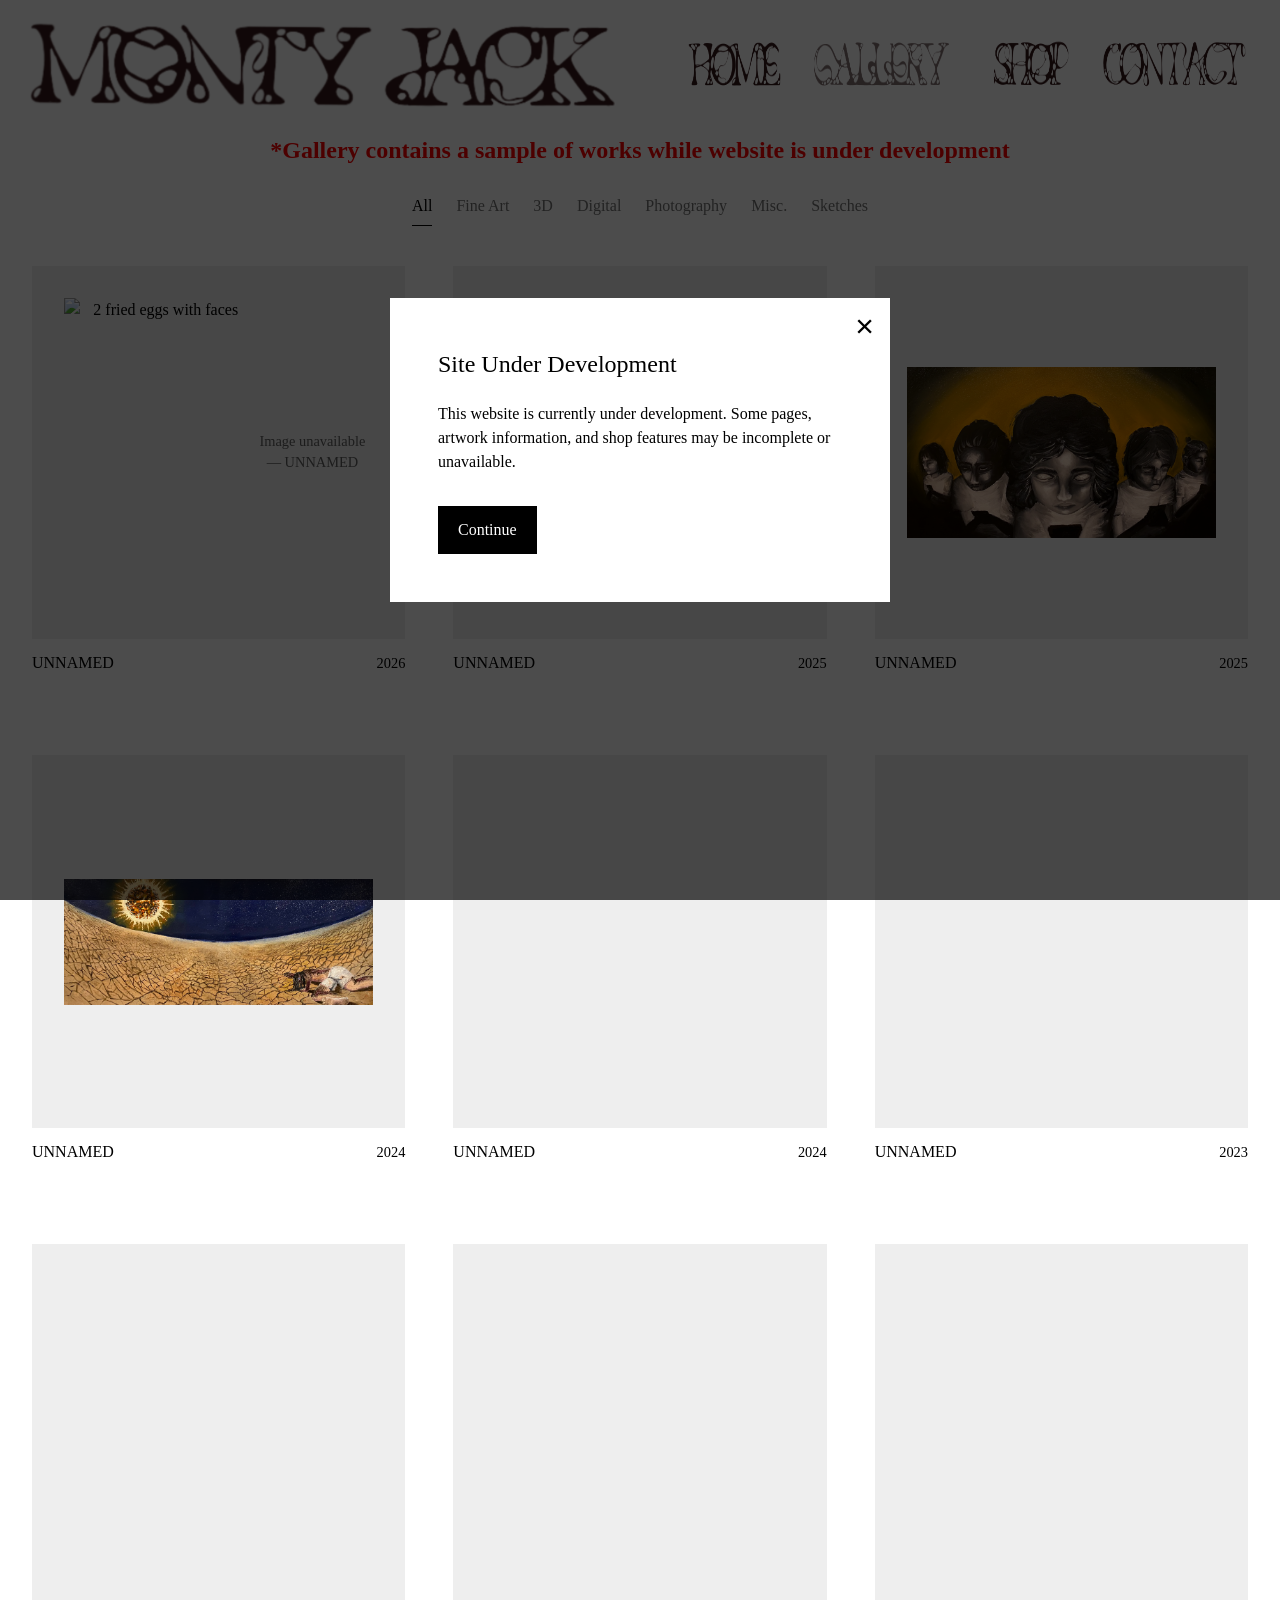
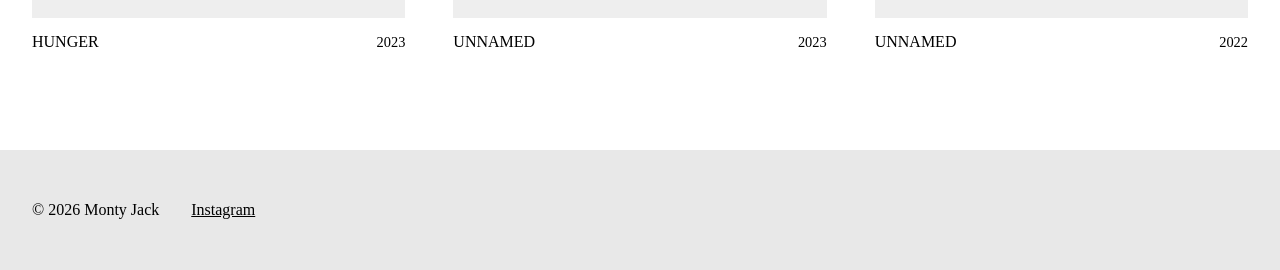
==== gallery/index.html @ b8661c44 "..." ====
<!DOCTYPE html>
<html lang="en">
<head>
    <meta charset="UTF-8">

    <meta name="viewport" content="width=device-width, initial-scale=1.0">

    <title>Gallery | Monty Jack</title>

    <link rel="stylesheet" href="../css/site.css">
    <link rel="stylesheet" href="../css/gallery.css">
    <link rel="stylesheet" href="../css/lightbox.css">
</head>

<body>
    <header class="site-header">
        <a class="site-logo" href="../" aria-label="Monty Jack">
            <img src="../assets/site/montyjack.png" alt="Monty Jack">
        </a>

        <nav class="site-nav" aria-label="Main navigation">
            <a href="../" aria-label="Home">
                <img src="../assets/site/home.png" alt="Home">
            </a>

            <a href="/gallery" aria-label="Gallery" aria-current="page">
                <img src="../assets/site/gallery.png" alt="Gallery">
            </a>

            <a href="../shop/" aria-label="Shop">
                <img src="../assets/site/shop.png" alt="Shop">
            </a>

            <a href="../#contact/" aria-label="Contact">
                <img src="../assets/site/contact.png" alt="Contact">
            </a>
        </nav>
    </header>

    <main>

        <section class="gallery-page">

            <div class="gallery-notice">
                <h1>*Gallery contains a sample of works while website is under development</h1>
            </div>
            <!-- Header for selecting filtered views -->
            <div class="gallery-header">
                <div class="gallery-filters" aria-label="Filter artwork">
                    <button class="filter-button active" data-filter="all" aria-pressed="true">
                        All
                    </button>
                    <button class="filter-button" data-filter="fine" aria-pressed="false">
                        Fine Art
                    </button>
                    <button class="filter-button" data-filter="3d" aria-pressed="false">
                        3D
                    </button>
                    <button class="filter-button" data-filter="digital" aria-pressed="false">
                        Digital
                    </button>
                    <button class="filter-button" data-filter="photo" aria-pressed="false">
                        Photography
                    </button>
                    <button class="filter-button" data-filter="misc" aria-pressed="false">
                        Misc.
                    </button>
                    <button class="filter-button" data-filter="sketch" aria-pressed="false">
                        Sketches
                    </button>
                </div>
            </div>

            <!-- Grid where gallery.js inserts pieces -->
            <div class="gallery-grid" id="gallery-grid"></div>

        </section>

    </main>

    <!-- Lightbox -->
    <div
        class="lightbox"
        id="lightbox"
        role="dialog"
        aria-modal="true"
        aria-label="Artpiece viewer"
        hidden=""
    >
        <!-- Close -->
        <button
            class="lightbox-close"
            id="lightbox-close"
            aria-label="Close artpiece viewer"
        >&times;</button>

        <!-- Previous piece -->
        <button
            class="piece-nav piece-nav-previous"
            id="piece-previous"
            aria-label="Previous artpiece"
        >&#10094;</button>

        <!-- Next piece -->
        <button
            class="piece-nav piece-nav-next"
            id="piece-next"
            aria-label="Next artpiece"
        >&#10095;</button>


        <div class="lightbox-content" id="lightbox-content">
            <div class="lightbox-viewer">
                <div class="lightbox-artwork">
                    <!-- Previous image of piece -->
                    <button
                        class="image-nav image-nav-previous"
                        id="image-previous"
                        aria-label="Previous image"
                    >&#10094;</button>

                    <!-- Image of piece -->
                    <img id="lightbox-image" src="" alt="">

                    <!-- Next image of piece -->
                    <button
                        class="image-nav image-nav-next"
                        id="image-next"
                        aria-label="Next image"
                    >&#10095;</button>
                </div>
                
                <div class="lightbox-controls">

                    <button
                        class="copy-link-button"
                    id="copy-link-button"
                    type="button"
                    >Copy Link</button>

                    <span class="image-index" id="image-index"></span>

                    <button
                        class="details-toggle"
                        id="details-toggle"
                        aria-expanded="false"
                        aria-controls="details-panel"
                    >Details</button>

                </div>
            </div>
        </div>

        <!-- Additional details panel -->
        <aside
            class="details-panel"
            id="details-panel"
            aria-hidden="true"
        >
            <button
                class="details-close"
                id="details-close"
                aria-label="Close artwork details"
            >&rarr;</button>

            <div class="details-content">
                <h2 id="details-title"></h2>
                <p class="details-date" id="details-date"></p>
    
                <div
                    class="details-meta-row"
                    id="details-materials-row"
                    hidden
                >
                    <span class="details-label">Materials</span>
                    <span id="details-materials"></span>
                </div>

                <div
                    class="details-meta-row"
                    id="details-dimensions-row"
                    hidden
                >
                    <span class="details-label">Dimensions</span>
                    <span id="details-dimensions"></span>
                </div>

                <div
                    class="details-description"
                    id="details-description-section"
                    hidden
                >
                    <p id="details-description"></p>
                </div>


                <div
                    class="details-venue"
                    id="details-venue-section"
                    hidden
                >
                    <span class="details-label">
                        Currently at
                    </span>

                    <div id="details-venue"></div>
                </div>

                <div
                    class="details-shop"
                    id="details-shop-section"
                    hidden
                >
                    <span class="details-label">
                        View in Shop
                    </span>

                    <div id="details-shop"></div>
                </div>
            </div>
        </aside>

    </div>

    <!-- TEMP DEV POPUP -->
<div
    class="development-popup"
    id="development-popup"
    role="dialog"
    aria-modal="true"
    aria-labelledby="development-popup-title"
>
    <div class="development-popup-content">

        <button
            class="development-popup-close"
            id="development-popup-close"
            type="button"
            aria-label="Close development notice"
        >
            &times;
        </button>

        <h2 id="development-popup-title">
            Site Under Development
        </h2>

        <p>
            This website is currently under development.
            Some pages, artwork information, and shop features
            may be incomplete or unavailable.
        </p>

        <button
            class="development-popup-continue"
            id="development-popup-continue"
            type="button"
        >
            Continue
        </button>

    </div>
</div>

    <!-- Footer -->
    <footer class="site-footer">
        <p>&copy; 2026 Monty Jack</p>

        <nav aria-label="Social media platforms">
            <a href="https://instagram.com">Instagram</a>
        </nav>
    </footer>

    <script src="../js/site.js"></script>
    <script src="../js/pieces.js" defer></script>
    <script src="../js/lightbox.js" defer></script>
    <script src="../js/gallery.js" defer></script>
</body>
---- css/site.css ----
/* ---------- Reset / shared defaults ---------- */

*,
*::before,
*::after {
    box-sizing: border-box;
}

html,
body {
    margin: 0;
    min-height: 100%;
}

html {
    font-family: Kazuki Reiwa, serif;
}

body {
    min-height: 100vh;
    min-height: 100dvh;

    line-height: 1.5;
}

main {
    min-height: 100vh;
    min-height: 100dvh;
}

img {
    display: block;

    max-width: 100%;
    height: auto;
}

a {
    color: inherit;
}

/* ---------- Font ---------- */

@font-face {
    font-family: "Kazuki Reiwa";
    src: url("../assets/fonts/KazukiReiwa - Regular.ttf") format("truetype");

    font-weight: 400;
    font-style: normal;
    font-display: swap;
}

@font-face {
    font-family: "Kazuki Reiwa";
    src: url("../assets/fonts/KazukiReiwa - Regular.ttf") format("truetype");

    font-weight: 700;
    font-style: normal;
    font-display: swap;
}

/* ---------- Shared keyboard focus ---------- */

a:focus-visible,
button:focus-visible {
    outline: 2px solid currentColor;
    outline-offset: 4px;
}


/* ---------- Header ---------- */

.site-header {
    position: fixed;
    top: 0;
    left: 0;
    z-index: 1000;

    width: 100%;

    display: flex;
    align-items: center;
    justify-content: space-between;
    gap: 2rem;

    padding: 1rem 1rem;

    background-color: transparent;

    transition:
        background-color 0.2s ease,
        box-shadow 0.2s ease;
}


/* Applied once the page has been scrolled */

.site-header.scrolled {
    background-color: white;

    box-shadow: 0 1px 8px rgb(0 0 0 / 0.08);
}


/* ---------- Site logo ---------- */

.site-logo {
    display: block;

    flex-shrink: 0;

    text-decoration: none;
}

.site-logo img {
    display: block;

    width: auto;
    height: 6rem;
}


/* ---------- Navigation ---------- */

.site-nav {
    display: flex;
    align-items: center;
    padding-right: 1rem;
}

.site-nav a {
    display: flex;
    align-items: center;
    justify-content: center;

    text-decoration: none;
}

.site-nav img {
    display: block;

    width: auto;
    height: 4rem;

    transition:
        opacity 0.15s ease,
        transform 0.15s ease;
}


/* Small hover response */

.site-nav a:hover img {
    opacity: 0.7;

    transform: translateY(-1px);
}


/* Current page */

.site-nav a[aria-current="page"] img {
    opacity: 0.6;
}


/* ---------- Footer ---------- */

.site-footer {
    display: flex;
    align-items: center;
    gap: 2rem;

    padding: 2rem;

    background-color: #e8e8e8;
}

.site-footer nav {
    display: flex;
    flex-wrap: wrap;
    gap: 1rem;
}


/* ---------- Mobile ---------- */

@media (max-width: 700px) {

    .site-header {
        gap: 1rem;

        padding: 1rem;
    }

    .site-logo img {
        height: 2rem;
    }

    .site-nav {
        gap: 0.75rem;
    }

    .site-nav img {
        height: 1.5rem;
    }

    .site-footer {
        flex-direction: column;
        align-items: flex-start;
    }
}


/* ---------- Reduced motion support ---------- */

@media (prefers-reduced-motion: reduce) {

    .site-header {
        transition: none;
    }
}









/* ---------- Development popup ---------- */

.development-popup {
    position: fixed;
    inset: 0;
    z-index: 10000;

    display: flex;
    align-items: center;
    justify-content: center;

    padding: 2rem;

    background: rgb(0 0 0 / 0.7);
}

.development-popup[hidden] {
    display: none;
}

.development-popup-content {
    position: relative;

    width: min(100%, 500px);

    padding: 3rem;

    background: white;
    color: black;
}

.development-popup-content h2 {
    margin-top: 0;

    font-size: 1.5rem;
    font-weight: normal;
}

.development-popup-content p {
    margin-bottom: 2rem;
}

.development-popup-close {
    position: absolute;
    top: 0.75rem;
    right: 1rem;

    padding: 0;

    border: 0;

    background: none;
    color: inherit;

    font-size: 2rem;
    line-height: 1;

    cursor: pointer;
}

.development-popup-continue {
    padding: 0.75rem 1.25rem;

    border: 0;

    background: black;
    color: white;

    font: inherit;

    cursor: pointer;
}

.development-popup-continue:hover {
    opacity: 0.8;
}


/* ---------- Mobile ---------- */

@media (max-width: 700px) {

    .development-popup {
        padding: 1rem;
    }

    .development-popup-content {
        padding: 2.5rem 1.5rem 2rem;
    }
}
---- css/gallery.css ----
/* ---------- Gallery page ---------- */

.gallery-page {
    width: min(100% - 4rem, 1600px);
    margin-inline: auto;

    /* Space for the fixed site header */
    padding-top: 7rem;
    padding-bottom: 6rem;
}

/* ---------- Development header ---------- */
.gallery-notice {
    display: flex;
    justify-content: center;
    flex-wrap: wrap;
    gap: 1.5rem;
    color: red;
}

/* ---------- Gallery header ---------- */

.gallery-header {
    margin-bottom: 2.5rem;
}


/* ---------- Filters ---------- */

.gallery-filters {
    display: flex;
    justify-content: center;
    flex-wrap: wrap;
    gap: 1.5rem;
}

.filter-button {
    padding: 0.4rem 0;

    border: 0;
    border-bottom: 1px solid transparent;

    background: none;
    color: inherit;

    font: inherit;

    opacity: 0.55;

    cursor: pointer;

    transition:
        opacity 0.15s ease,
        border-color 0.15s ease;
}

.filter-button:hover,
.filter-button.active {
    opacity: 1;
}

.filter-button.active {
    border-bottom-color: currentColor;
}


/* ---------- Gallery grid ---------- */

.gallery-grid {
    display: grid;
    grid-template-columns: repeat(3, minmax(0, 1fr));

    column-gap: 3rem;
    row-gap: 5rem;
}


/* ---------- Individual gallery piece ---------- */

.gallery-piece {
    min-width: 0;

    opacity: 0;
    transform: translateY(10px);

    animation: galleryFadeIn 0.5s ease forwards;
}

.gallery-piece-button {
    display: block;

    width: 100%;

    margin: 0;
    padding: 0;

    border: 0;

    background: none;
    color: inherit;

    font: inherit;
    text-align: left;

    cursor: pointer;
}

/*
    Every artwork gets an equal square display area.
    The artwork itself is never cropped.
*/
.gallery-piece-image {
    aspect-ratio: 1 / 1;

    display: flex;
    align-items: center;
    justify-content: center;

    padding: 2rem;

    background-color: #eeeeee;

    overflow: hidden;
}

.gallery-piece-image img {
    width: 100%;
    height: 100%;

    object-fit: contain;

    transition: transform 0.2s ease;
}

/* Small visual response without changing layout */
.gallery-piece-button:hover .gallery-piece-image img {
    transform: scale(1.015);
}


/* ---------- Piece information ---------- */

.gallery-piece-info {
    display: flex;
    justify-content: space-between;
    align-items: baseline;
    gap: 1rem;

    margin-top: 0.75rem;
}

.gallery-piece-title,
.gallery-piece-date {
    margin: 0;
}

.gallery-piece-title {
    font-size: 1rem;
    font-weight: normal;
}

.gallery-piece-date {
    font-size: 0.9rem;

    white-space: nowrap;
}


/* ---------- Image failure ---------- */

.gallery-piece-image.image-failed {
    text-align: center;
}

.gallery-piece-image-fallback {
    max-width: 12rem;

    font-size: 0.9rem;

    opacity: 0.6;
}


/* ---------- Animations ---------- */

@keyframes galleryFadeIn {
    to {
        opacity: 1;
        transform: translateY(0);
    }
}


/* ---------- Tablet ---------- */

@media (max-width: 1000px) {

    .gallery-page {
        width: min(100% - 3rem, 1600px);
    }

    .gallery-grid {
        grid-template-columns: repeat(2, minmax(0, 1fr));

        column-gap: 2rem;
        row-gap: 4rem;
    }
}


/* ---------- Mobile ---------- */

@media (max-width: 700px) {

    .gallery-page {
        width: min(100% - 2rem, 1600px);

        padding-top: 6rem;
        padding-bottom: 4rem;
    }

    .gallery-header {
        margin-bottom: 2rem;
    }

    .gallery-filters {
        gap: 0.5rem 1rem;
    }

    .gallery-grid {
        grid-template-columns: 1fr;

        row-gap: 3rem;
    }

    .gallery-piece-image {
        padding: 1.25rem;
    }
}


/* ---------- Reduced motion support ---------- */

@media (prefers-reduced-motion: reduce) {

    .filter-button,
    .gallery-piece-image img {
        transition: none;
    }

    .gallery-piece {
        opacity: 1;
        transform: none;

        animation: none;
    }
}

/* ---------- Gallery shop links ---------- */

.details-shop-product {
    display: block;
}

.details-shop-product + .details-shop-product {
    margin-top: 0.5rem;
}
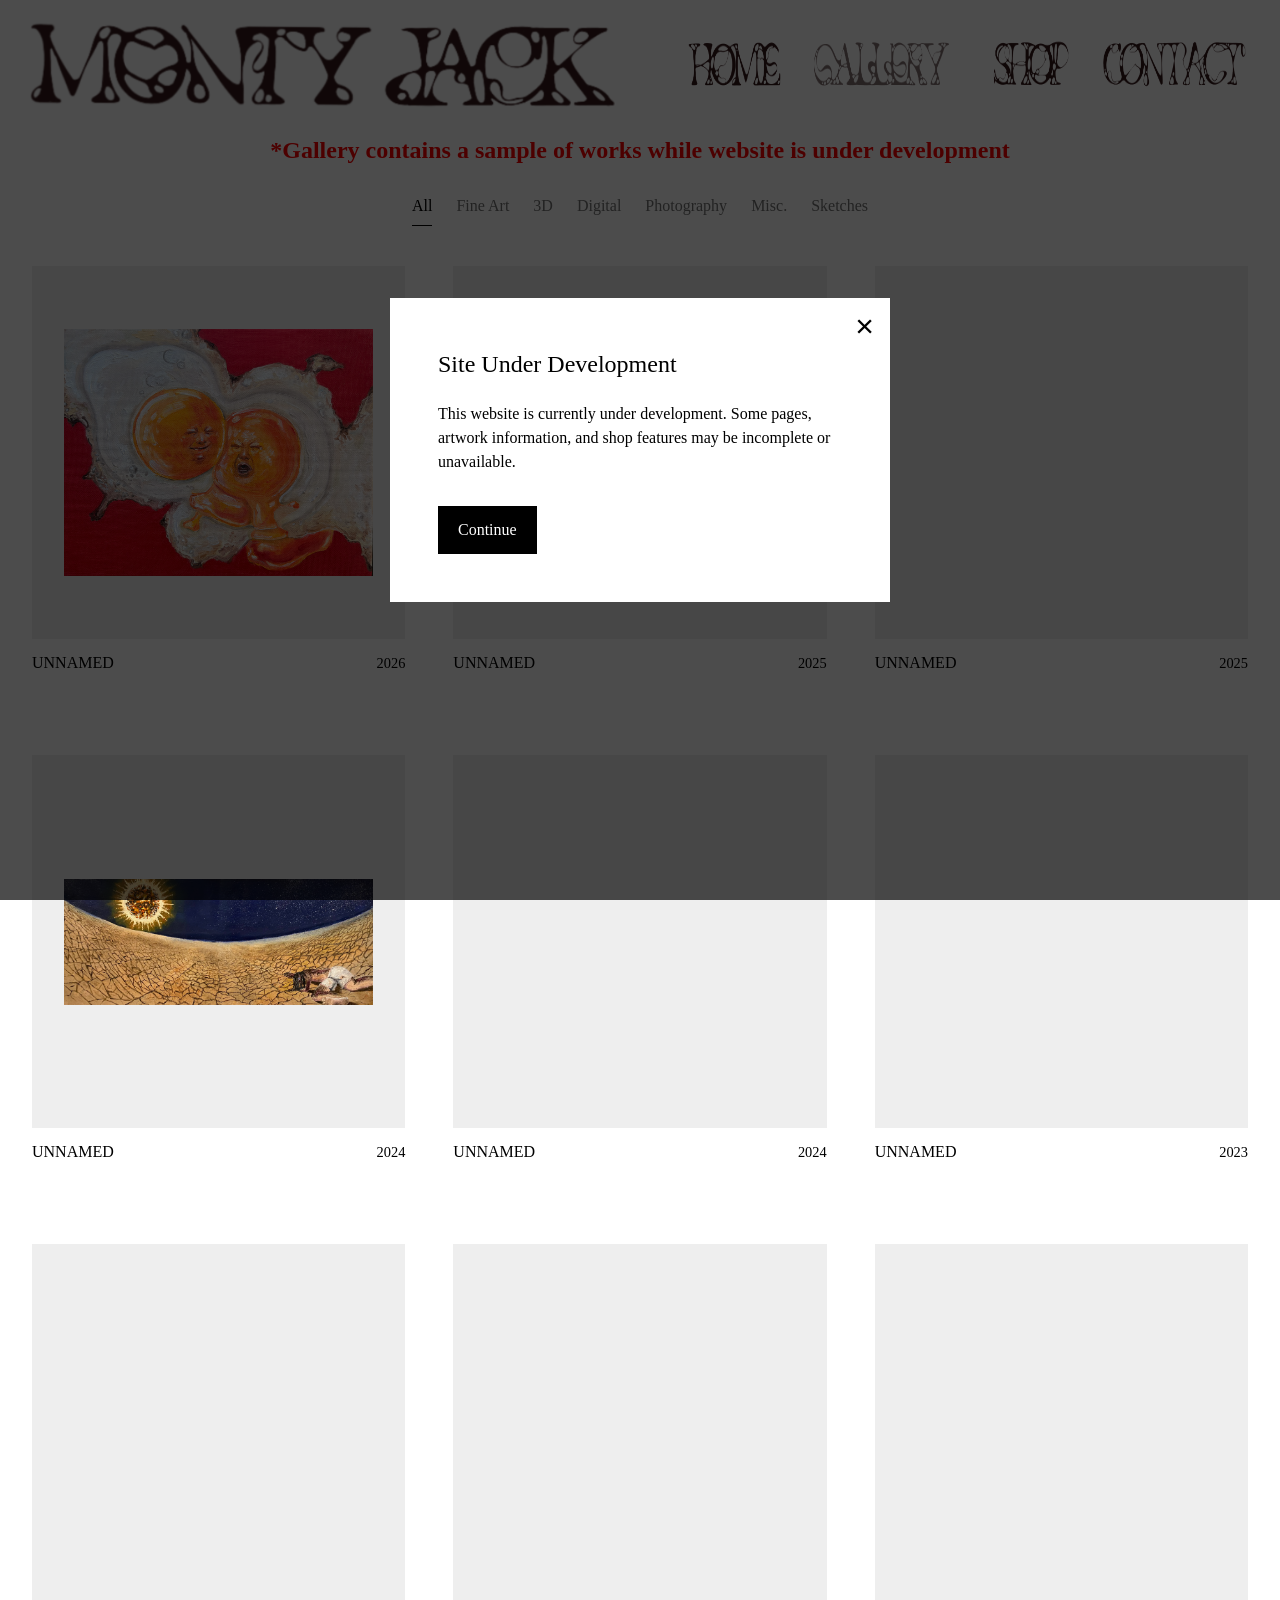
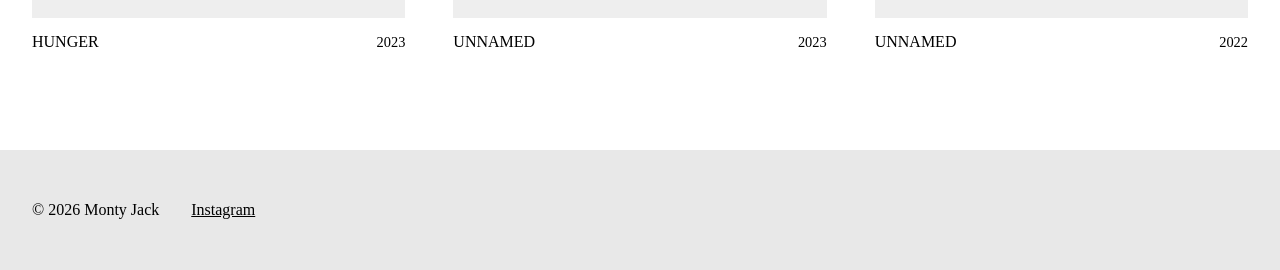
==== commit 66786efa: "..." ====
--- a/gallery/index.html
+++ b/gallery/index.html
@@ -133,7 +133,7 @@
                 <div class="lightbox-controls">
 
                     <button
-                        class="copy-link-button"
+                    class="copy-link-button"
                     id="copy-link-button"
                     type="button"
                     >Copy Link</button>
@@ -200,7 +200,7 @@
                     hidden
                 >
                     <span class="details-label">
-                        Currently at
+                        Venues
                     </span>
 
                     <div id="details-venue"></div>
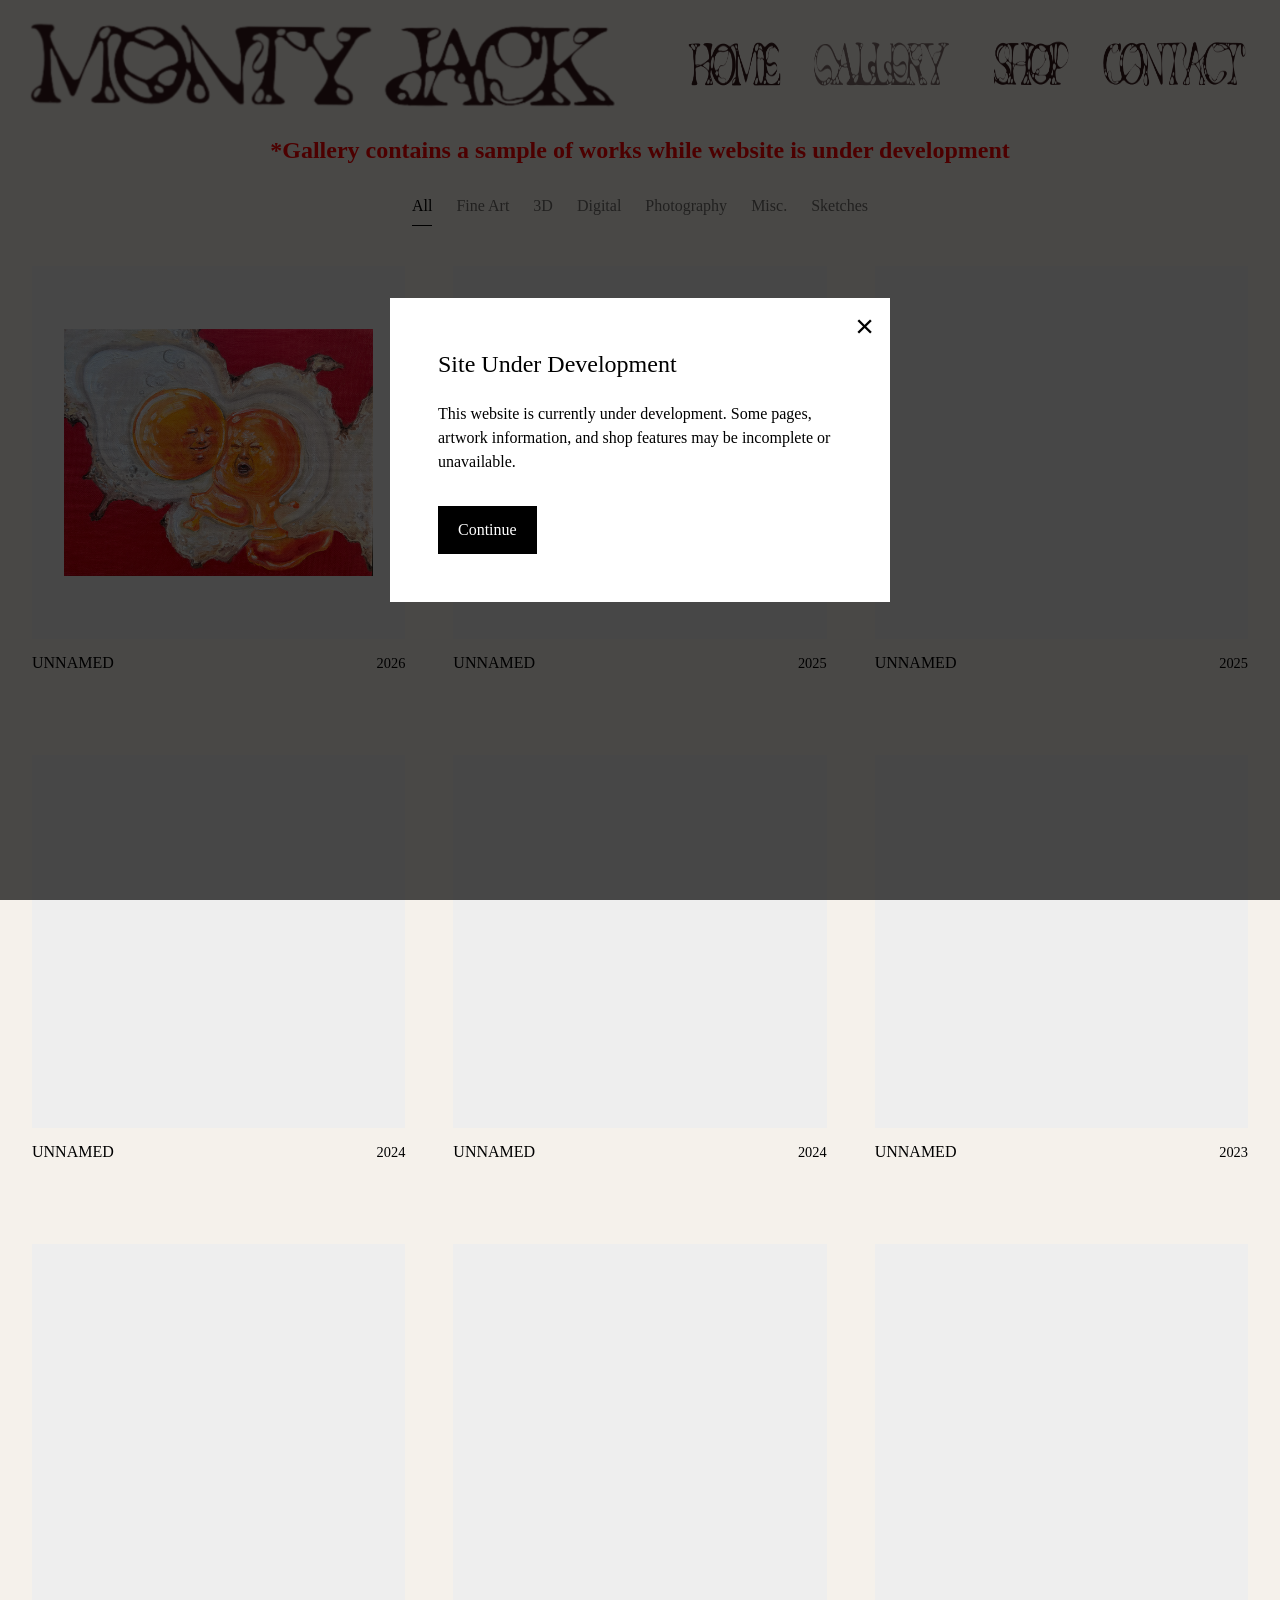
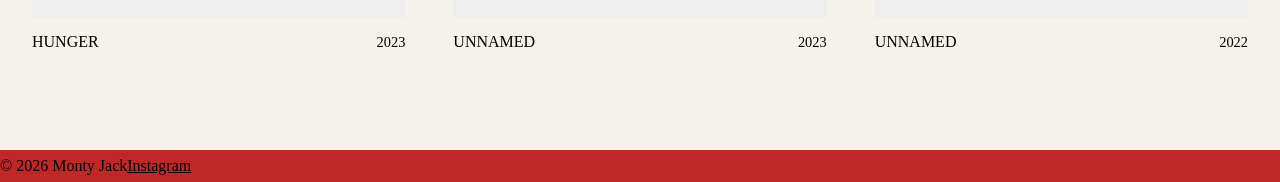
==== commit 80bf35db: "update homepage and color scheme" ====
--- a/gallery/index.html
+++ b/gallery/index.html
@@ -275,4 +275,8 @@
     <script src="../js/pieces.js" defer></script>
     <script src="../js/lightbox.js" defer></script>
     <script src="../js/gallery.js" defer></script>
+
+    <!-- Cloudflare Web Analytics -->
+     <script type='module' src='https://static.cloudflareinsights.com/beacon.min.js' data-cf-beacon='{"token": "a90dfcdf83304e1a97027aba6ba4aad4"}'></script>
+     <!-- End Cloudflare Web Analytics -->
 </body>
--- a/css/site.css
+++ b/css/site.css
@@ -1,3 +1,15 @@
+:root {
+    --red: #BF2827;
+
+    --dark-brown: #320F11;
+    --brown: #683632;
+
+    --cream: #F5F1EB;
+    --warm-grey-light: #E7E1DB;
+    --warm-grey: #D9D3CE;
+    --warm-grey-dark: #BDB1AC;
+}
+
 /* ---------- Reset / shared defaults ---------- */
 
 *,
@@ -14,6 +26,7 @@
 
 html {
     font-family: Kazuki Reiwa, serif;
+    ;
 }
 
 body {
@@ -21,6 +34,8 @@
     min-height: 100dvh;
 
     line-height: 1.5;
+
+    background-color: var(--cream);
 }
 
 main {
@@ -38,7 +53,6 @@
 a {
     color: inherit;
 }
-
 /* ---------- Font ---------- */
 
 @font-face {
@@ -96,7 +110,7 @@
 /* Applied once the page has been scrolled */
 
 .site-header.scrolled {
-    background-color: white;
+    background-color: var(--cream);
 
     box-shadow: 0 1px 8px rgb(0 0 0 / 0.08);
 }
@@ -169,11 +183,13 @@
 .site-footer {
     display: flex;
     align-items: center;
-    gap: 2rem;
-
-    padding: 2rem;
-
-    background-color: #e8e8e8;
+
+    line-height: 0;
+
+    background-color: var(--cream);
+
+    background-color: var(--red);
+
 }
 
 .site-footer nav {
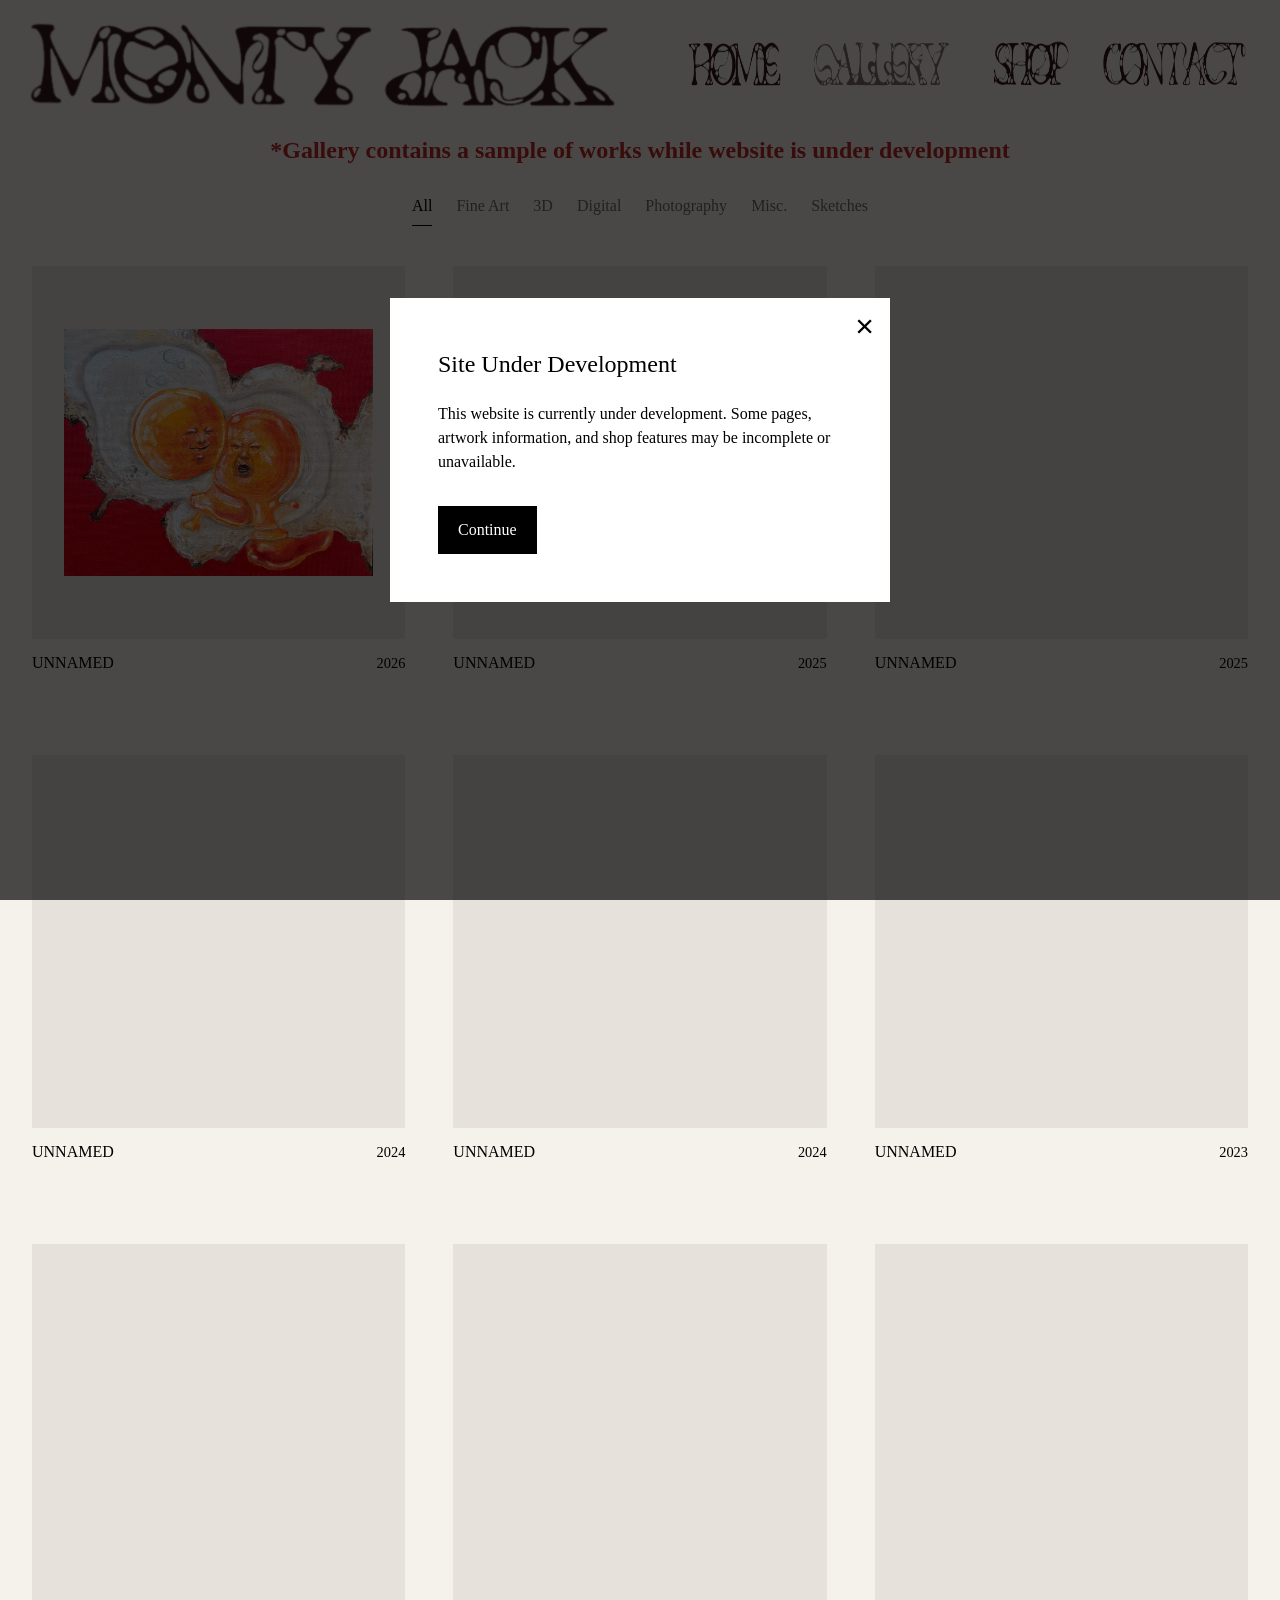
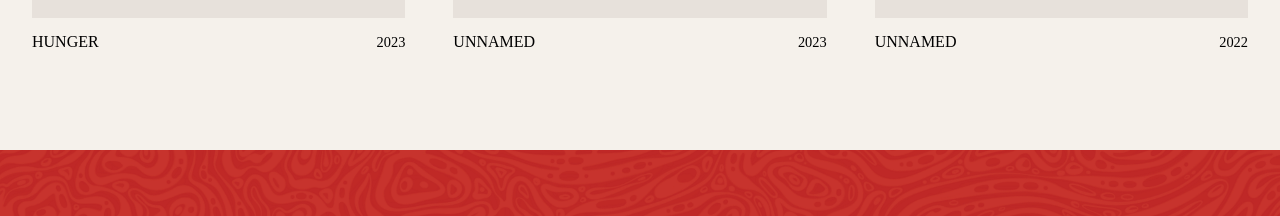
==== commit 37303fe2: "polish" ====
--- a/gallery/index.html
+++ b/gallery/index.html
@@ -222,6 +222,17 @@
 
     </div>
 
+    <!-- Footer -->
+    <footer class="site-footer">
+        <img src="../assets/site/footer.png">
+        <p>&copy; 2026 Monty Jack</p>
+
+        <nav aria-label="Social media platforms">
+            <a href="mailto:hello@montyjack.com">Email</a>
+            <a href="https://instagram.com">Instagram</a>
+        </nav>
+    </footer>
+
     <!-- TEMP DEV POPUP -->
 <div
     class="development-popup"
@@ -262,15 +273,6 @@
     </div>
 </div>
 
-    <!-- Footer -->
-    <footer class="site-footer">
-        <p>&copy; 2026 Monty Jack</p>
-
-        <nav aria-label="Social media platforms">
-            <a href="https://instagram.com">Instagram</a>
-        </nav>
-    </footer>
-
     <script src="../js/site.js"></script>
     <script src="../js/pieces.js" defer></script>
     <script src="../js/lightbox.js" defer></script>
--- a/css/gallery.css
+++ b/css/gallery.css
@@ -1,3 +1,14 @@
+:root {
+    --red: #BF2827;
+
+    --dark-brown: #320F11;
+    --brown: #683632;
+
+    --cream: #F5F1EB;
+    --warm-grey-light: #E7E1DB;
+    --warm-grey: #D9D3CE;
+    --warm-grey-dark: #BDB1AC;
+}
 /* ---------- Gallery page ---------- */
 
 .gallery-page {
@@ -15,7 +26,7 @@
     justify-content: center;
     flex-wrap: wrap;
     gap: 1.5rem;
-    color: red;
+    color: var(--red);
 }
 
 /* ---------- Gallery header ---------- */
@@ -118,7 +129,7 @@
 
     padding: 2rem;
 
-    background-color: #eeeeee;
+    background-color: var(--warm-grey-light);
 
     overflow: hidden;
 }
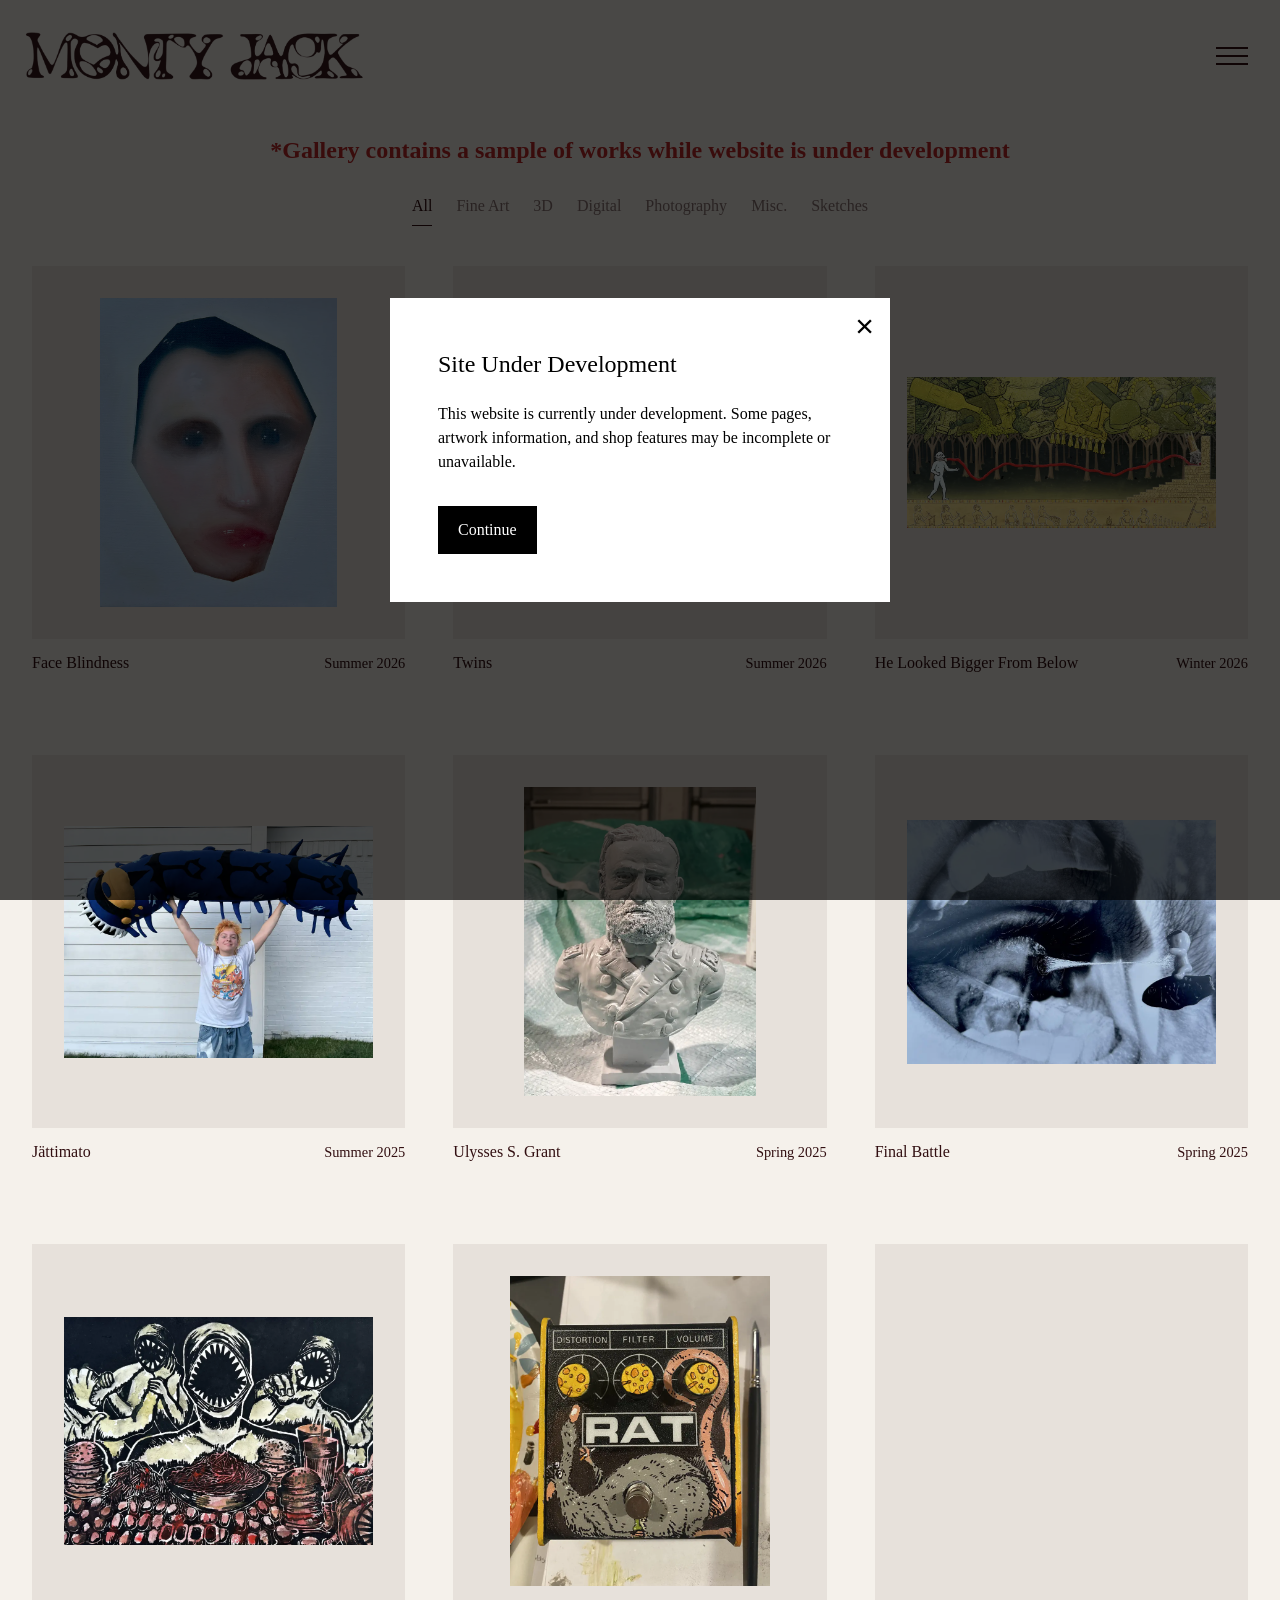
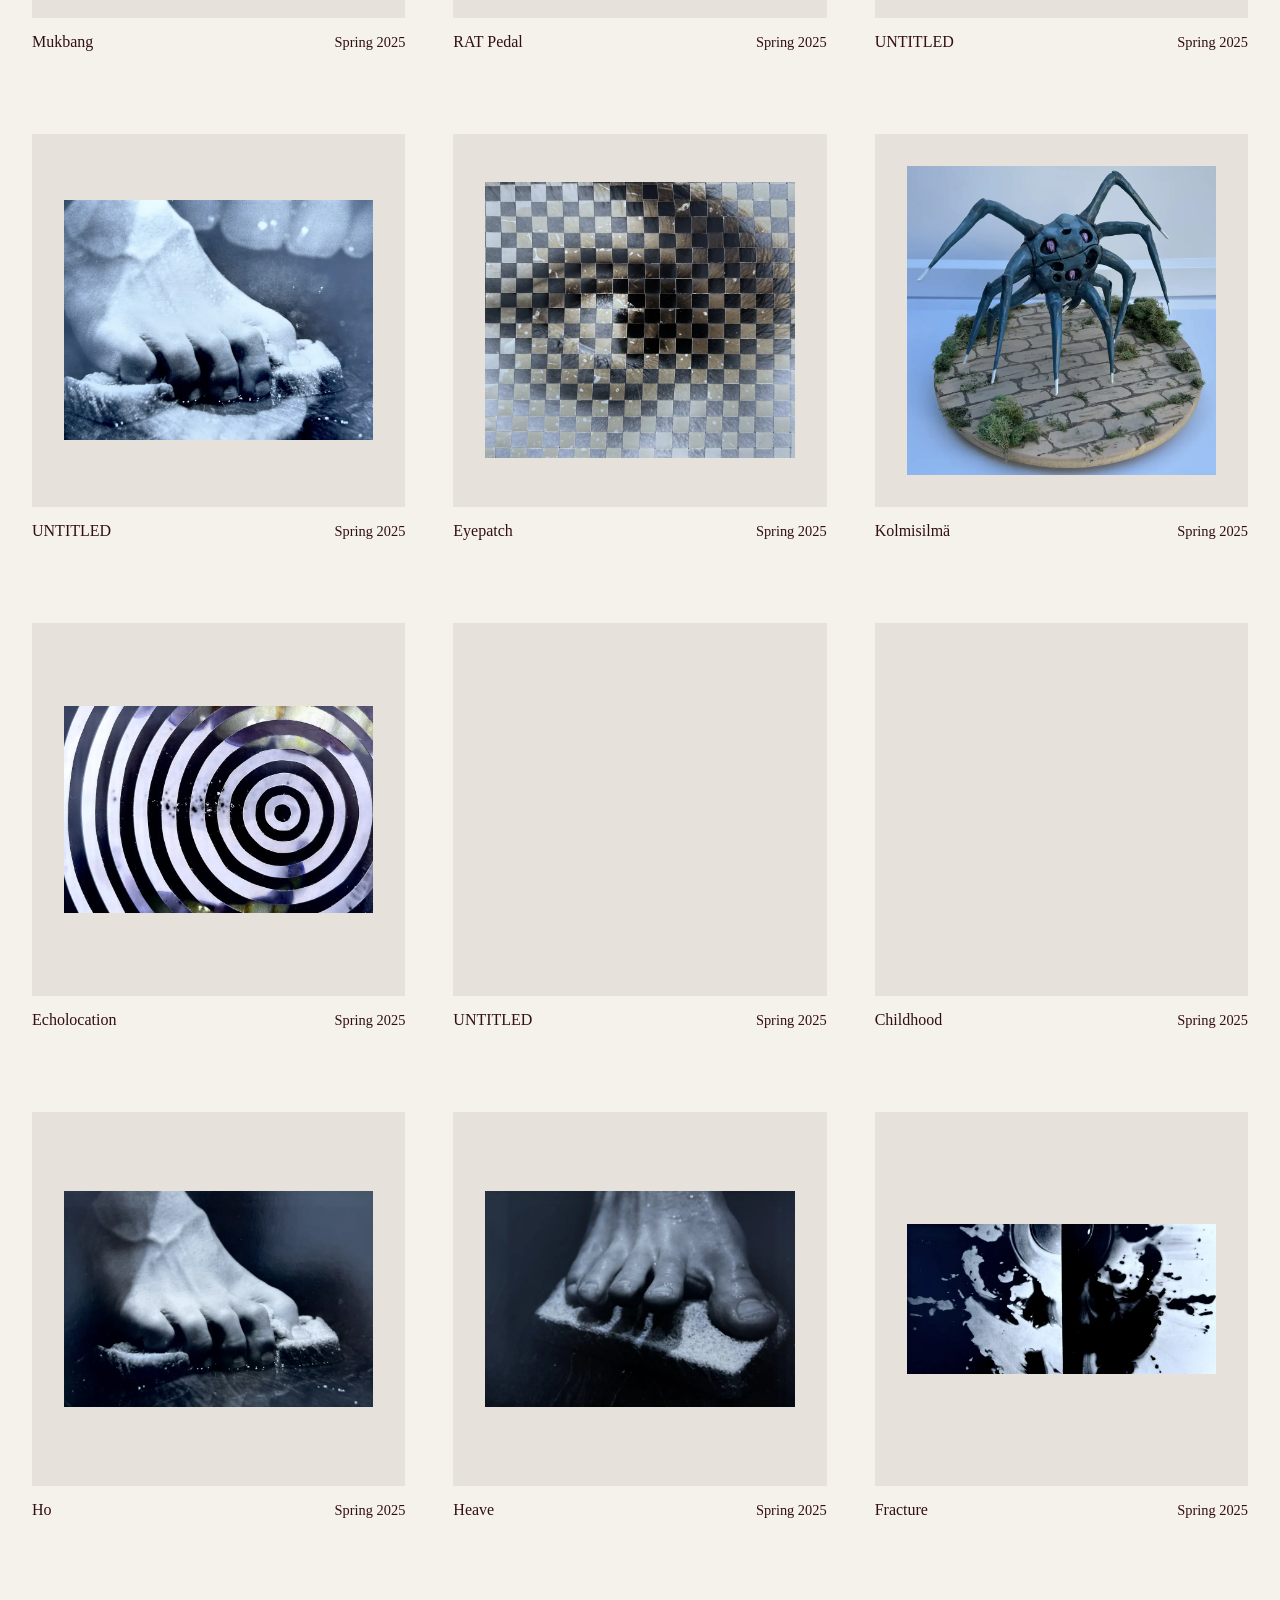
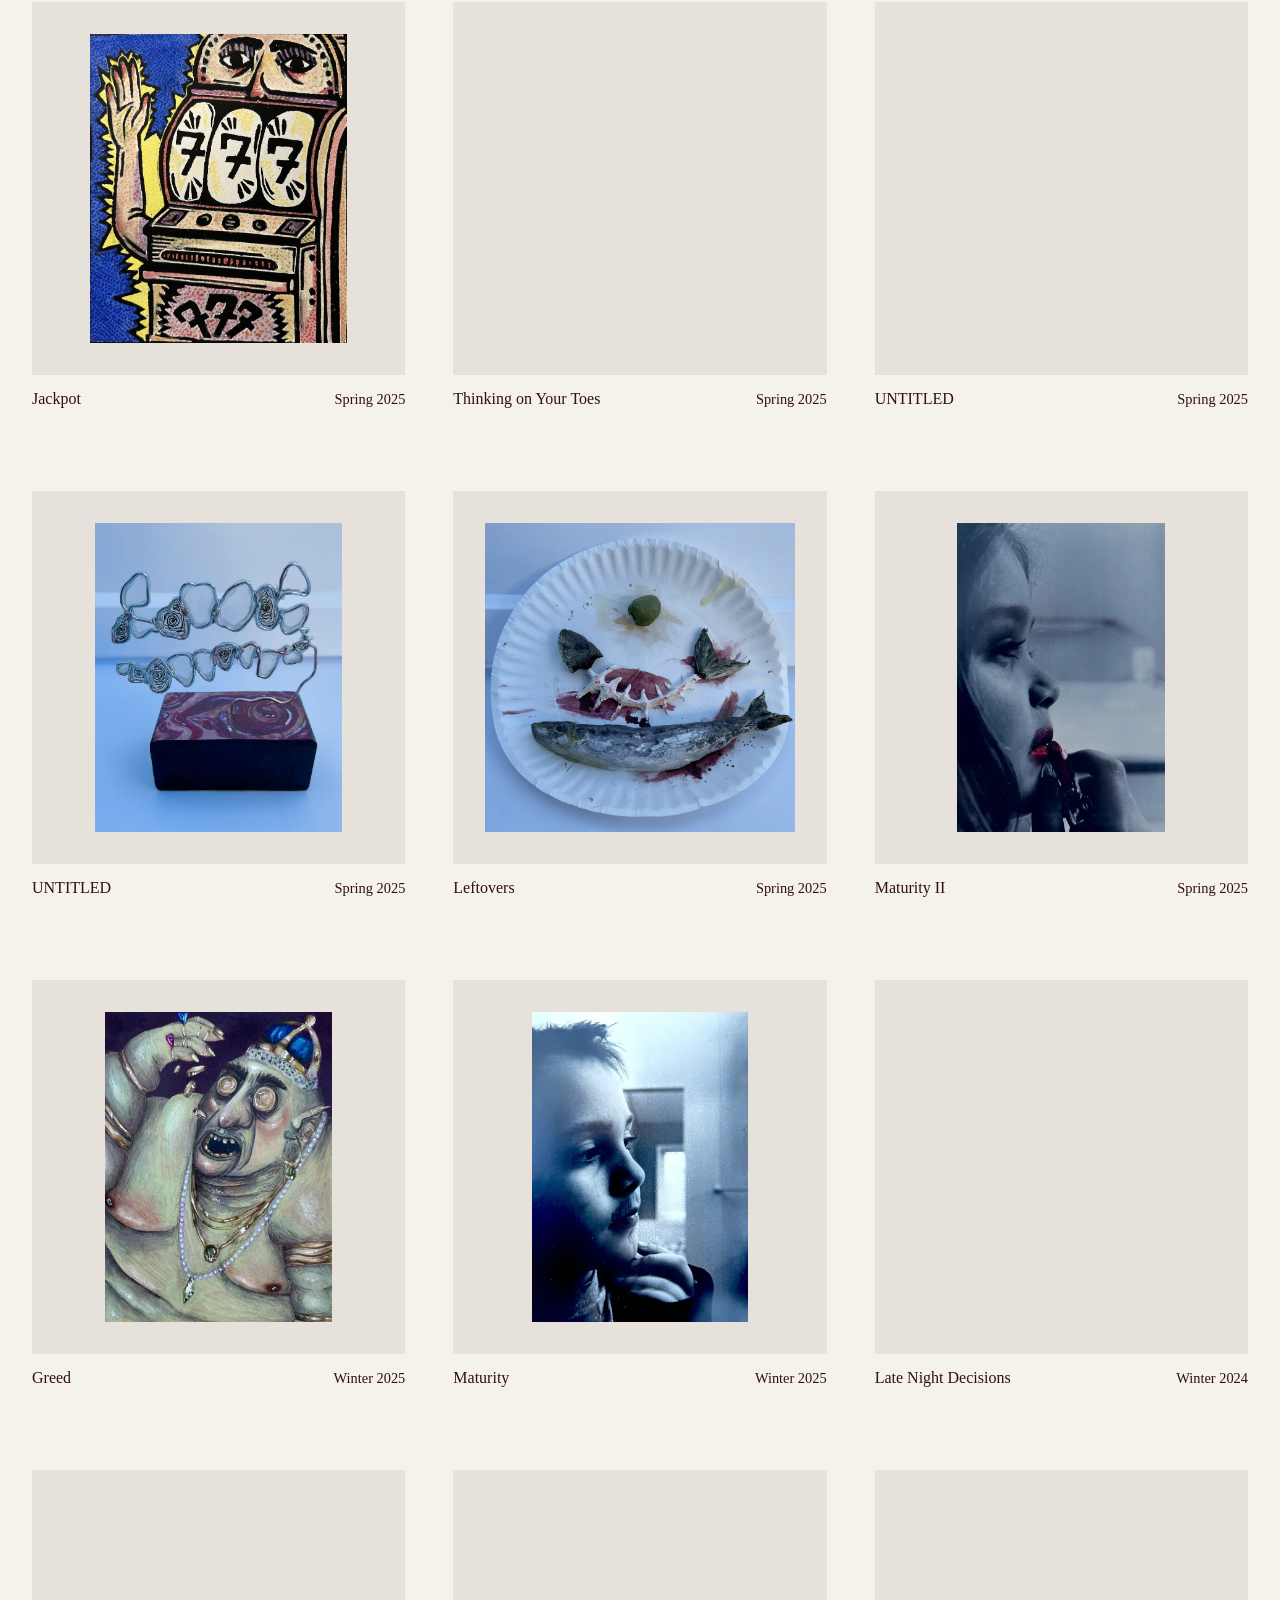
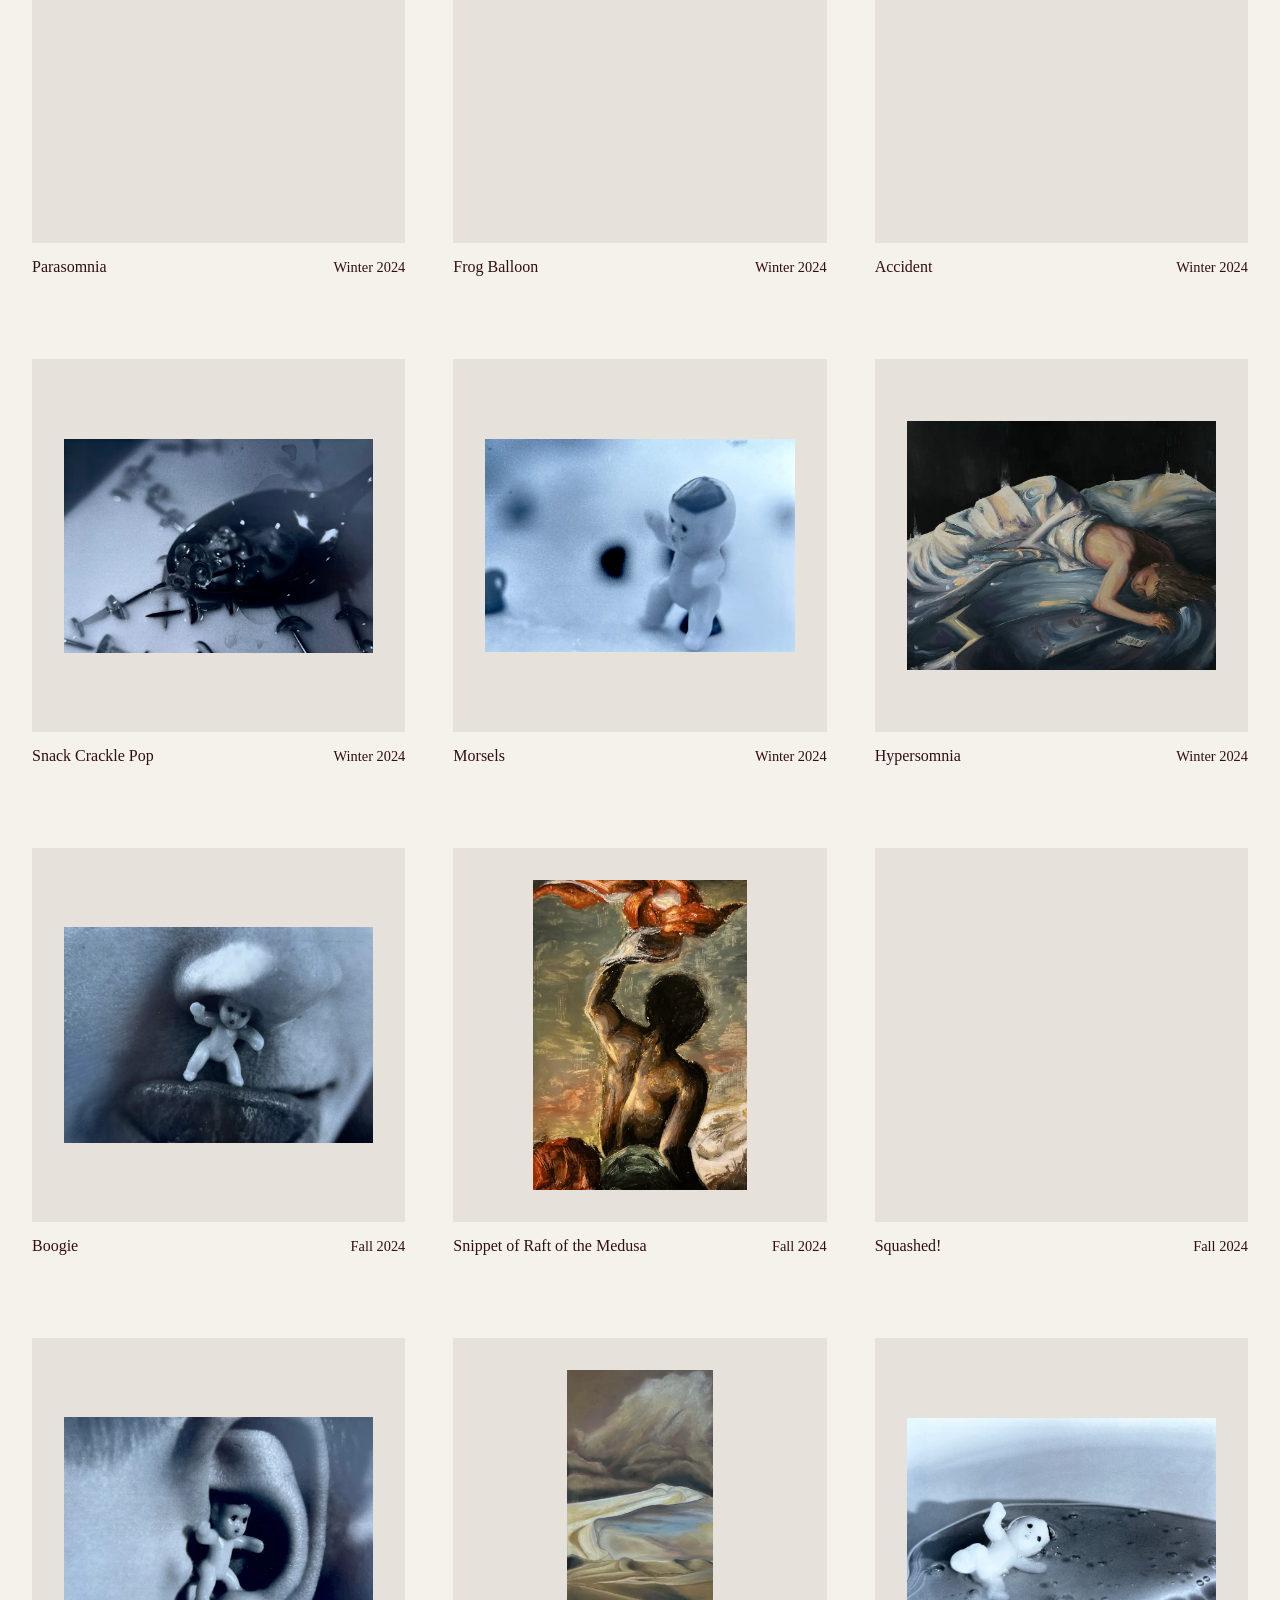
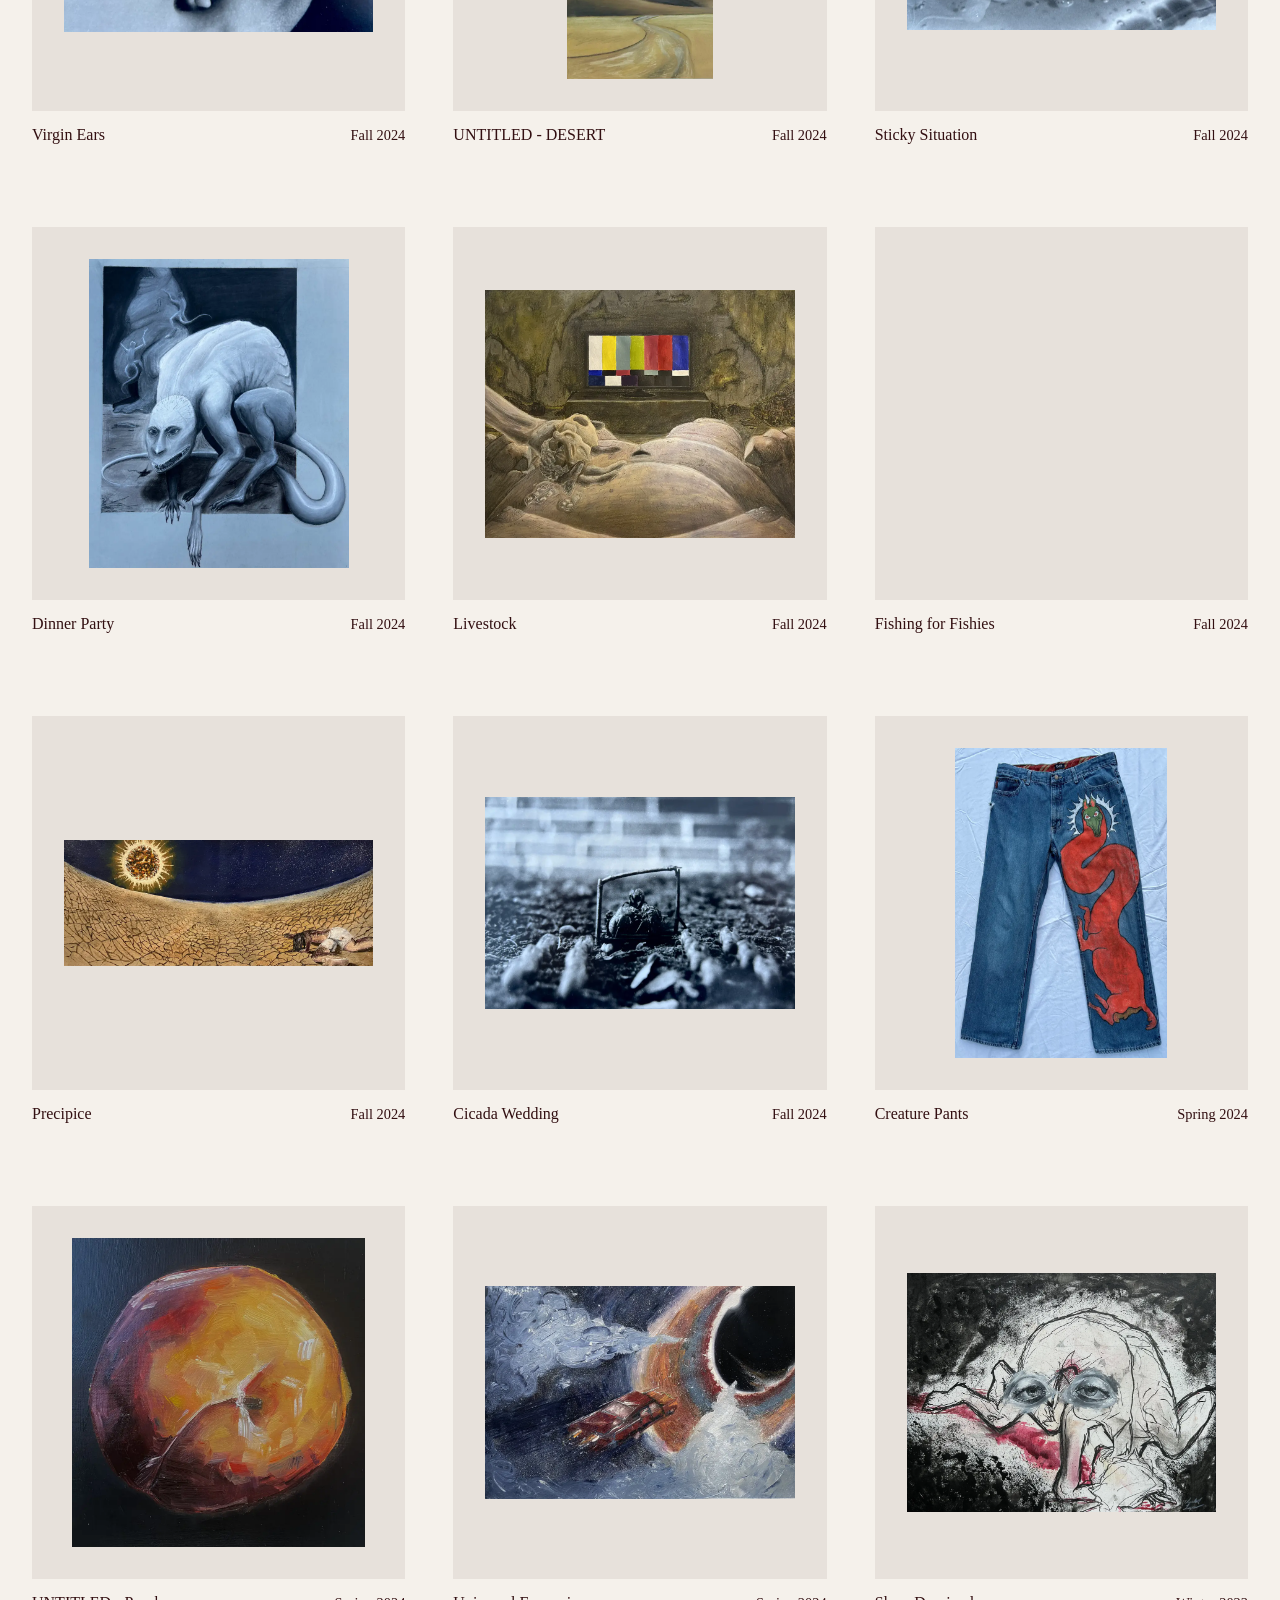
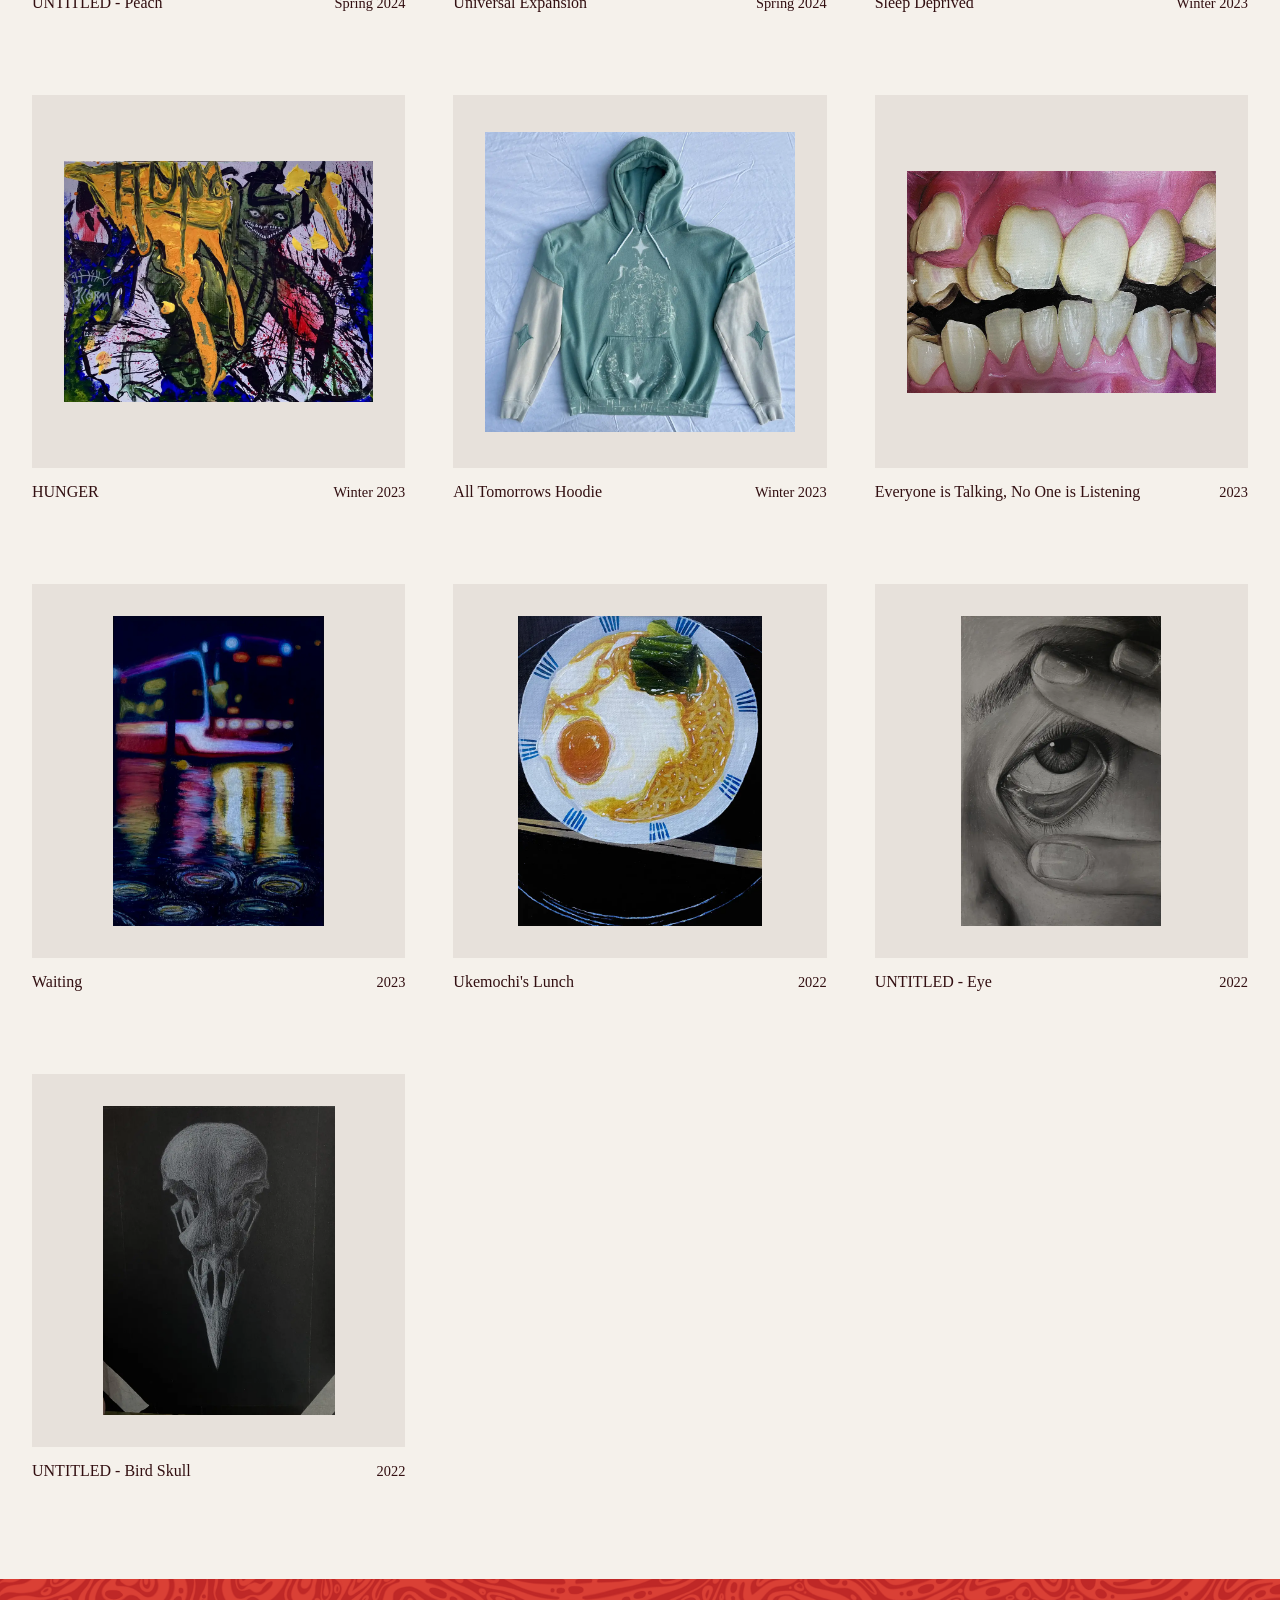
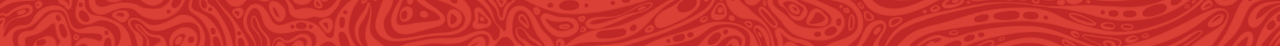
==== commit ca20436a: "pieces loaded with js, hamburger button + topbar overhaul, selection fix" ====
--- a/gallery/index.html
+++ b/gallery/index.html
@@ -14,28 +14,126 @@
 
 <body>
     <header class="site-header">
-        <a class="site-logo" href="../" aria-label="Monty Jack">
-            <img src="../assets/site/montyjack.png" alt="Monty Jack">
+
+    <a class="site-logo" href="/" aria-label="Monty Jack">
+        <img src="/assets/site/montyjack.png" alt="Monty Jack">
+    </a>
+
+
+    <!-- Desktop navigation -->
+    <nav class="site-nav" aria-label="Main navigation">
+
+        <a href="/" aria-label="Home">
+            <img src="/assets/site/home.png" alt="">
         </a>
 
-        <nav class="site-nav" aria-label="Main navigation">
-            <a href="../" aria-label="Home">
-                <img src="../assets/site/home.png" alt="Home">
-            </a>
-
-            <a href="/gallery" aria-label="Gallery" aria-current="page">
-                <img src="../assets/site/gallery.png" alt="Gallery">
-            </a>
-
-            <a href="../shop/" aria-label="Shop">
-                <img src="../assets/site/shop.png" alt="Shop">
-            </a>
-
-            <a href="../#contact/" aria-label="Contact">
-                <img src="../assets/site/contact.png" alt="Contact">
+        <a
+            href="/gallery/"
+            aria-label="Gallery"
+            aria-current="page"
+        >
+            <img src="/assets/site/gallery.png" alt="">
+        </a>
+
+        <a href="/shop/" aria-label="Shop">
+            <img src="/assets/site/shop.png" alt="">
+        </a>
+
+        <a href="/#contact" aria-label="Contact">
+            <img src="/assets/site/contact.png" alt="">
+        </a>
+
+    </nav>
+
+
+    <!-- Hamburger -->
+    <button
+        class="site-menu-toggle"
+        id="site-menu-toggle"
+        type="button"
+        aria-label="Open navigation"
+        aria-controls="site-menu"
+        aria-expanded="false"
+    >
+        <span></span>
+        <span></span>
+        <span></span>
+    </button>
+
+</header>
+
+
+<!-- Collapsed navigation -->
+<dialog
+    class="site-menu"
+    id="site-menu"
+>
+    <button
+        class="site-menu-close"
+        id="site-menu-close"
+        type="button"
+        aria-label="Close navigation"
+    >
+        &times;
+    </button>
+
+
+    <div class="site-menu-content">
+
+        <nav
+            class="site-menu-nav"
+            aria-label="Collapsed navigation"
+        >
+            <a href="/" aria-label="Home">
+                <img src="/assets/site/home.png" alt="">
+            </a>
+
+            <a
+                href="/gallery/"
+                aria-label="Gallery"
+                aria-current="page"
+            >
+                <img src="/assets/site/gallery.png" alt="">
+            </a>
+
+            <a href="/shop/" aria-label="Shop">
+                <img src="/assets/site/shop.png" alt="">
+            </a>
+
+            <a href="/#contact" aria-label="Contact">
+                <img src="/assets/site/contact.png" alt="">
             </a>
         </nav>
-    </header>
+
+
+        <div class="site-menu-socials">
+
+            <a
+                href="https://instagram.com"
+                target="_blank"
+                rel="noopener noreferrer"
+                aria-label="Instagram"
+            >
+                <img
+                    src="/assets/site/instagram.png"
+                    alt=""
+                >
+            </a>
+
+            <a
+                href="mailto:hello@montyjack.com"
+                aria-label="Email"
+            >
+                <img
+                    src="/assets/site/email.png"
+                    alt=""
+                >
+            </a>
+
+        </div>
+
+    </div>
+</dialog>
 
     <main>
 
--- a/css/site.css
+++ b/css/site.css
@@ -22,6 +22,7 @@
 body {
     margin: 0;
     min-height: 100%;
+    color: var(--dark-brown);
 }
 
 html {
@@ -53,6 +54,75 @@
 a {
     color: inherit;
 }
+
+body.menu-open {
+    overflow: hidden;
+}
+
+/* ---------- Selection / dragging ---------- */
+
+/*
+    Prevent images and interface elements from
+    being accidentally highlighted or dragged.
+*/
+
+img {
+    user-select: none;
+    -webkit-user-select: none;
+
+    -webkit-user-drag: none;
+}
+
+button,
+.site-header,
+.site-nav,
+.site-menu,
+.site-menu-toggle,
+.site-menu-close,
+.gallery-piece,
+.gallery-piece-button,
+.gallery-piece-image,
+.gallery-piece-info,
+.shop-product-link,
+.shop-product-image,
+.venue-card {
+    user-select: none;
+    -webkit-user-select: none;
+}
+
+
+/*
+    Prevent links/images from being dragged
+    around by the browser.
+*/
+
+a,
+img {
+    -webkit-user-drag: none;
+}
+
+
+/*
+    Written content should still behave like
+    normal selectable text.
+*/
+
+p,
+h1,
+h2,
+h3,
+h4,
+h5,
+h6,
+li,
+blockquote,
+.contact-email,
+.product-info,
+.details-content {
+    user-select: text;
+    -webkit-user-select: text;
+}
+
 /* ---------- Font ---------- */
 
 @font-face {
@@ -97,7 +167,7 @@
     justify-content: space-between;
     gap: 2rem;
 
-    padding: 1rem 1rem;
+    padding: 0rem 2rem;
 
     background-color: transparent;
 
@@ -112,7 +182,7 @@
 .site-header.scrolled {
     background-color: var(--cream);
 
-    box-shadow: 0 1px 8px rgb(0 0 0 / 0.08);
+    box-shadow: 0 2px 8px rgb(0 0 0 / 0.08);
 }
 
 
@@ -130,15 +200,19 @@
     display: block;
 
     width: auto;
-    height: 6rem;
-}
-
-
-/* ---------- Navigation ---------- */
+    height: 8rem;
+
+    max-width: none;
+}
+
+
+/* ---------- Desktop navigation ---------- */
 
 .site-nav {
     display: flex;
     align-items: center;
+    gap: 1.75rem;
+
     padding-right: 1rem;
 }
 
@@ -147,6 +221,8 @@
     align-items: center;
     justify-content: center;
 
+    flex-shrink: 0;
+
     text-decoration: none;
 }
 
@@ -155,28 +231,283 @@
 
     width: auto;
     height: 4rem;
+
+    max-width: none;
 
     transition:
         opacity 0.15s ease,
         transform 0.15s ease;
 }
 
-
-/* Small hover response */
-
 .site-nav a:hover img {
     opacity: 0.7;
 
     transform: translateY(-1px);
 }
 
-
-/* Current page */
-
 .site-nav a[aria-current="page"] img {
     opacity: 0.6;
 }
 
+/* ---------- Hamburger ---------- */
+
+.site-menu-toggle {
+    display: none;
+
+    width: 3rem;
+    height: 3rem;
+
+    padding: 0;
+
+    border: 0;
+
+    background: none;
+    color: var(--dark-brown);
+
+    cursor: pointer;
+}
+
+.site-menu-toggle span {
+    display: block;
+
+    width: 2rem;
+    height: 2px;
+
+    margin: 0.35rem auto;
+
+    background-color: currentColor;
+
+    transition:
+        transform 0.2s ease,
+        opacity 0.2s ease;
+}
+
+/* ---------- Side navigation ---------- */
+
+.site-menu {
+    position: fixed;
+    top: 0;
+    right: 0;
+    bottom: 0;
+    left: auto;
+
+    width: min(82vw, 420px);
+    height: 100vh;
+    height: 100dvh;
+    max-height: none;
+
+    margin: 0;
+    padding: 0;
+
+    border: 0;
+
+    background-color: var(--cream);
+    color: var(--dark-brown);
+
+    opacity: 0;
+    transform: translateX(100%);
+
+    transition:
+        transform 0.25s ease,
+        opacity 0.2s ease;
+}
+
+.site-menu[open] {
+    display: flex;
+    flex-direction: column;
+}
+
+.site-menu.menu-open {
+    opacity: 1;
+    transform: translateX(0);
+}
+
+.site-menu::backdrop {
+    background-color: rgb(50 15 17 / 0.55);
+}
+
+
+/* ---------- Side navigation close ---------- */
+
+.site-menu-close {
+    position: absolute;
+    top: 1.25rem;
+    right: 1.5rem;
+
+    z-index: 1;
+
+    padding: 0;
+
+    border: 0;
+
+    background: none;
+    color: var(--dark-brown);
+
+    font: inherit;
+    font-size: 2.5rem;
+    line-height: 1;
+
+    cursor: pointer;
+
+    transition:
+        opacity 0.15s ease,
+        transform 0.15s ease;
+}
+
+.site-menu-close:hover {
+    opacity: 0.6;
+
+    transform: rotate(4deg);
+}
+
+
+/* ---------- Side navigation contents ---------- */
+
+.site-menu-content {
+    flex: 1;
+
+    display: flex;
+    flex-direction: column;
+    align-items: flex-end;
+    justify-content: center;
+
+    padding: 5rem 2.5rem 3rem;
+}
+
+.site-menu-nav {
+    display: flex;
+    flex-direction: column;
+    align-items: flex-end;
+
+    gap: 0.75rem;
+}
+
+.site-menu-nav a {
+    display: block;
+
+    text-decoration: none;
+}
+
+.site-menu-nav img {
+    display: block;
+
+    width: auto;
+    height: 3.75rem;
+
+    max-width: none;
+
+    transition:
+        opacity 0.15s ease,
+        transform 0.15s ease;
+}
+
+.site-menu-nav a:hover img {
+    opacity: 0.7;
+
+    transform: translateX(-3px);
+}
+
+.site-menu-nav a[aria-current="page"] img {
+    opacity: 0.6;
+}
+
+
+/* ---------- Side navigation social links ---------- */
+
+.site-menu-socials {
+    display: flex;
+    align-items: center;
+    justify-content: flex-end;
+    gap: 1rem;
+
+    margin-top: 2rem;
+}
+
+.site-menu-socials a {
+    display: block;
+}
+
+.site-menu-socials img {
+    display: block;
+
+    width: 2.75rem;
+    height: 2.75rem;
+
+    object-fit: contain;
+
+    transition:
+        opacity 0.15s ease,
+        transform 0.15s ease;
+}
+
+.site-menu-socials a:hover img {
+    opacity: 0.65;
+
+    transform: translateY(-2px);
+}
+
+
+/* ---------- Collapsed header ---------- */
+
+/*
+    This intentionally switches before phone size.
+    Increase this number if the desktop navigation
+    starts feeling cramped sooner.
+*/
+
+@media (max-width: 1500px) {
+
+    .site-header {
+        padding: 1rem 1.5rem;
+    }
+
+    .site-nav {
+        display: none;
+    }
+
+    .site-menu-toggle {
+        display: block;
+
+        flex-shrink: 0;
+    }
+
+    .site-logo img {
+        height: 5rem;
+    }
+
+}
+
+
+/* ---------- Mobile ---------- */
+
+@media (max-width: 700px) {
+
+    .site-header {
+        padding: 0.75rem 1rem;
+    }
+
+    .site-logo img {
+        height: 4rem;
+    }
+
+    .site-menu {
+        width: min(88vw, 380px);
+    }
+
+    .site-menu-content {
+        padding: 5rem 2rem 2rem;
+    }
+
+    .site-menu-nav img {
+        height: 3rem;
+    }
+
+    .site-menu-socials img {
+        width: 2.5rem;
+        height: 2.5rem;
+    }
+
+}
 
 /* ---------- Footer ---------- */
 
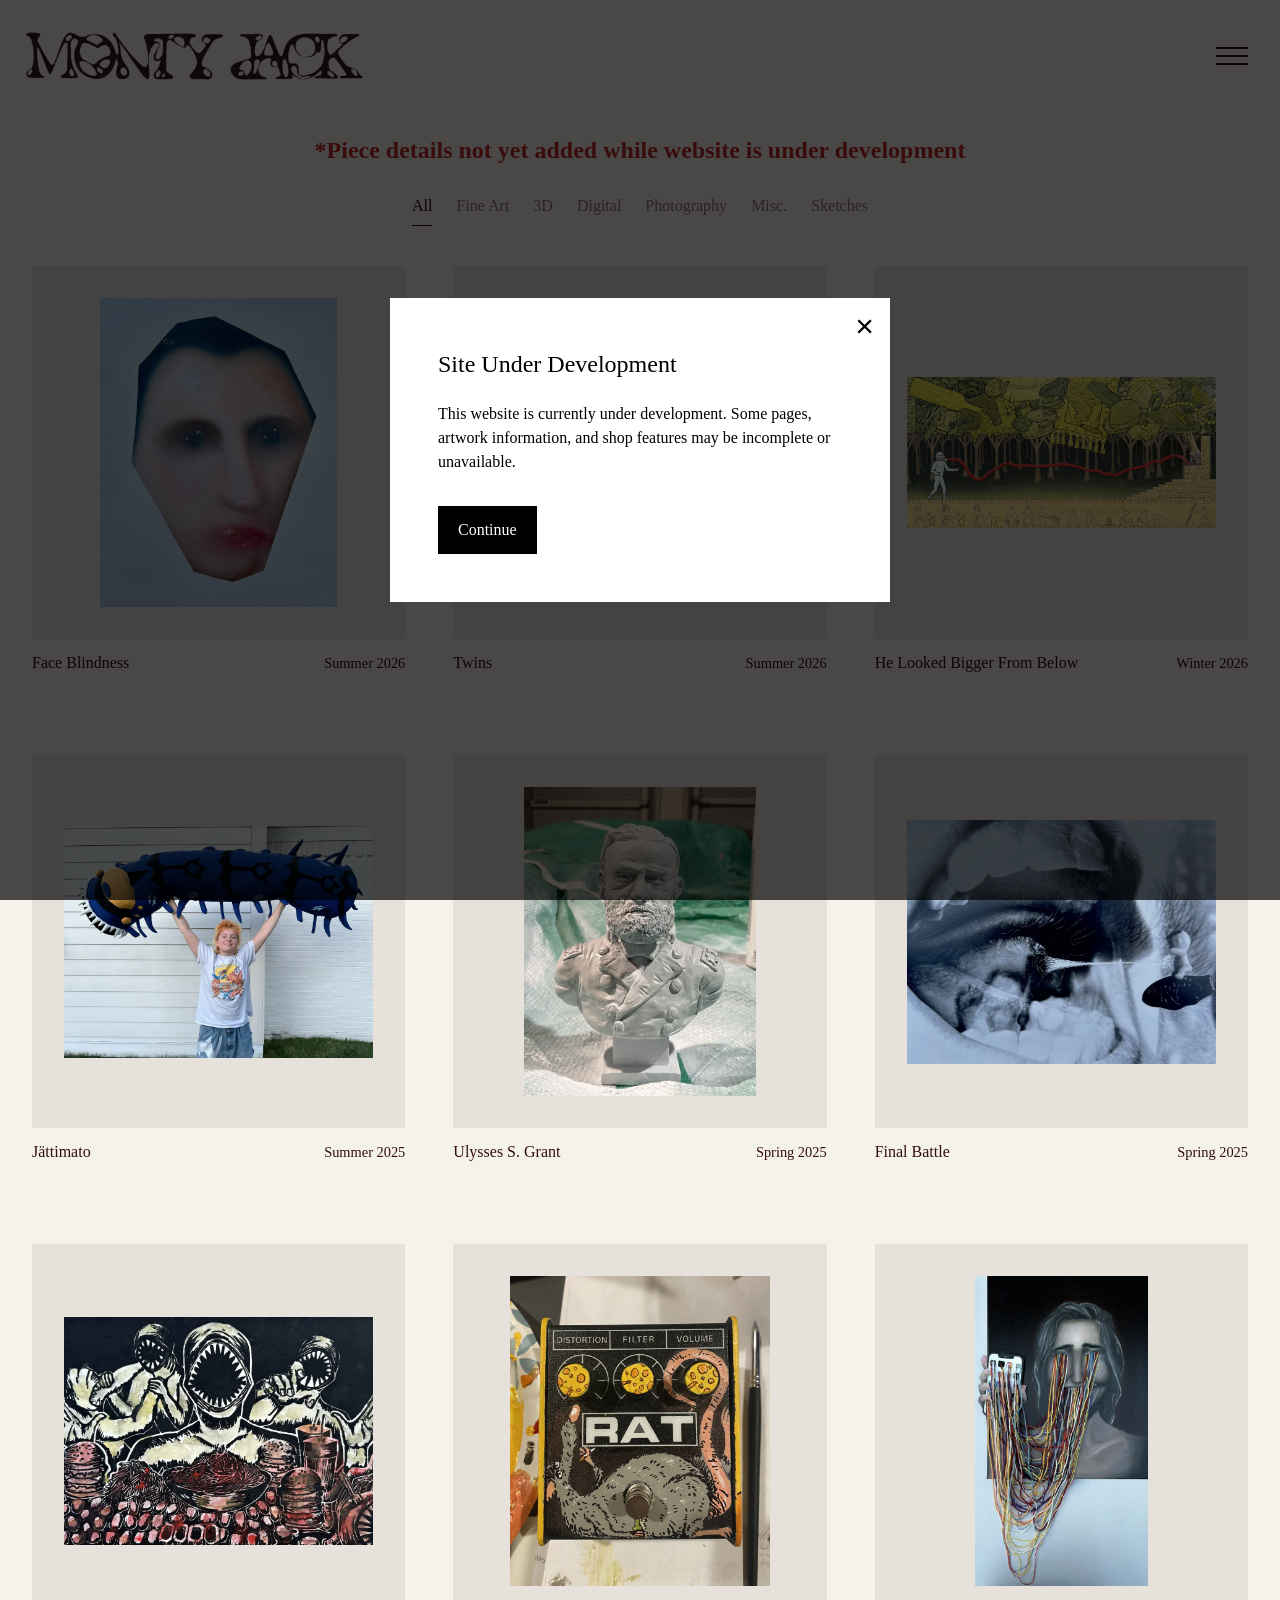
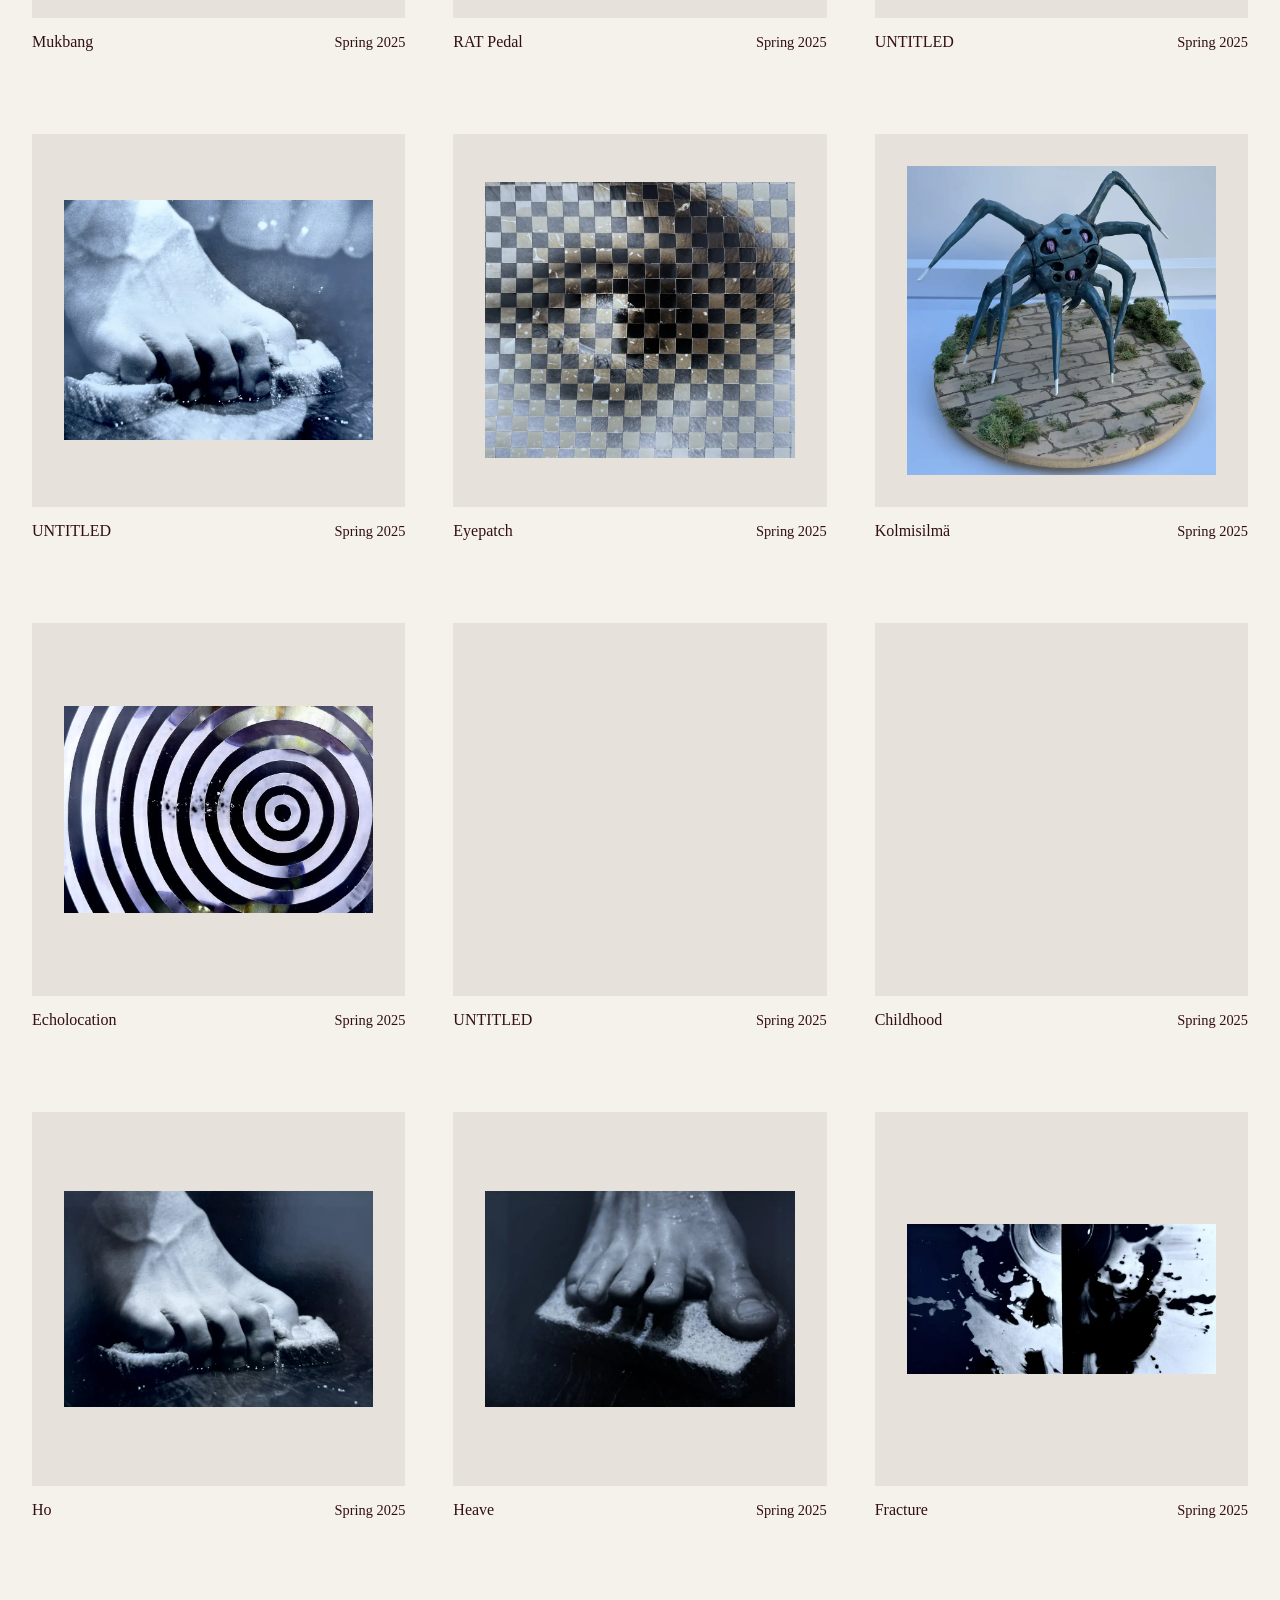
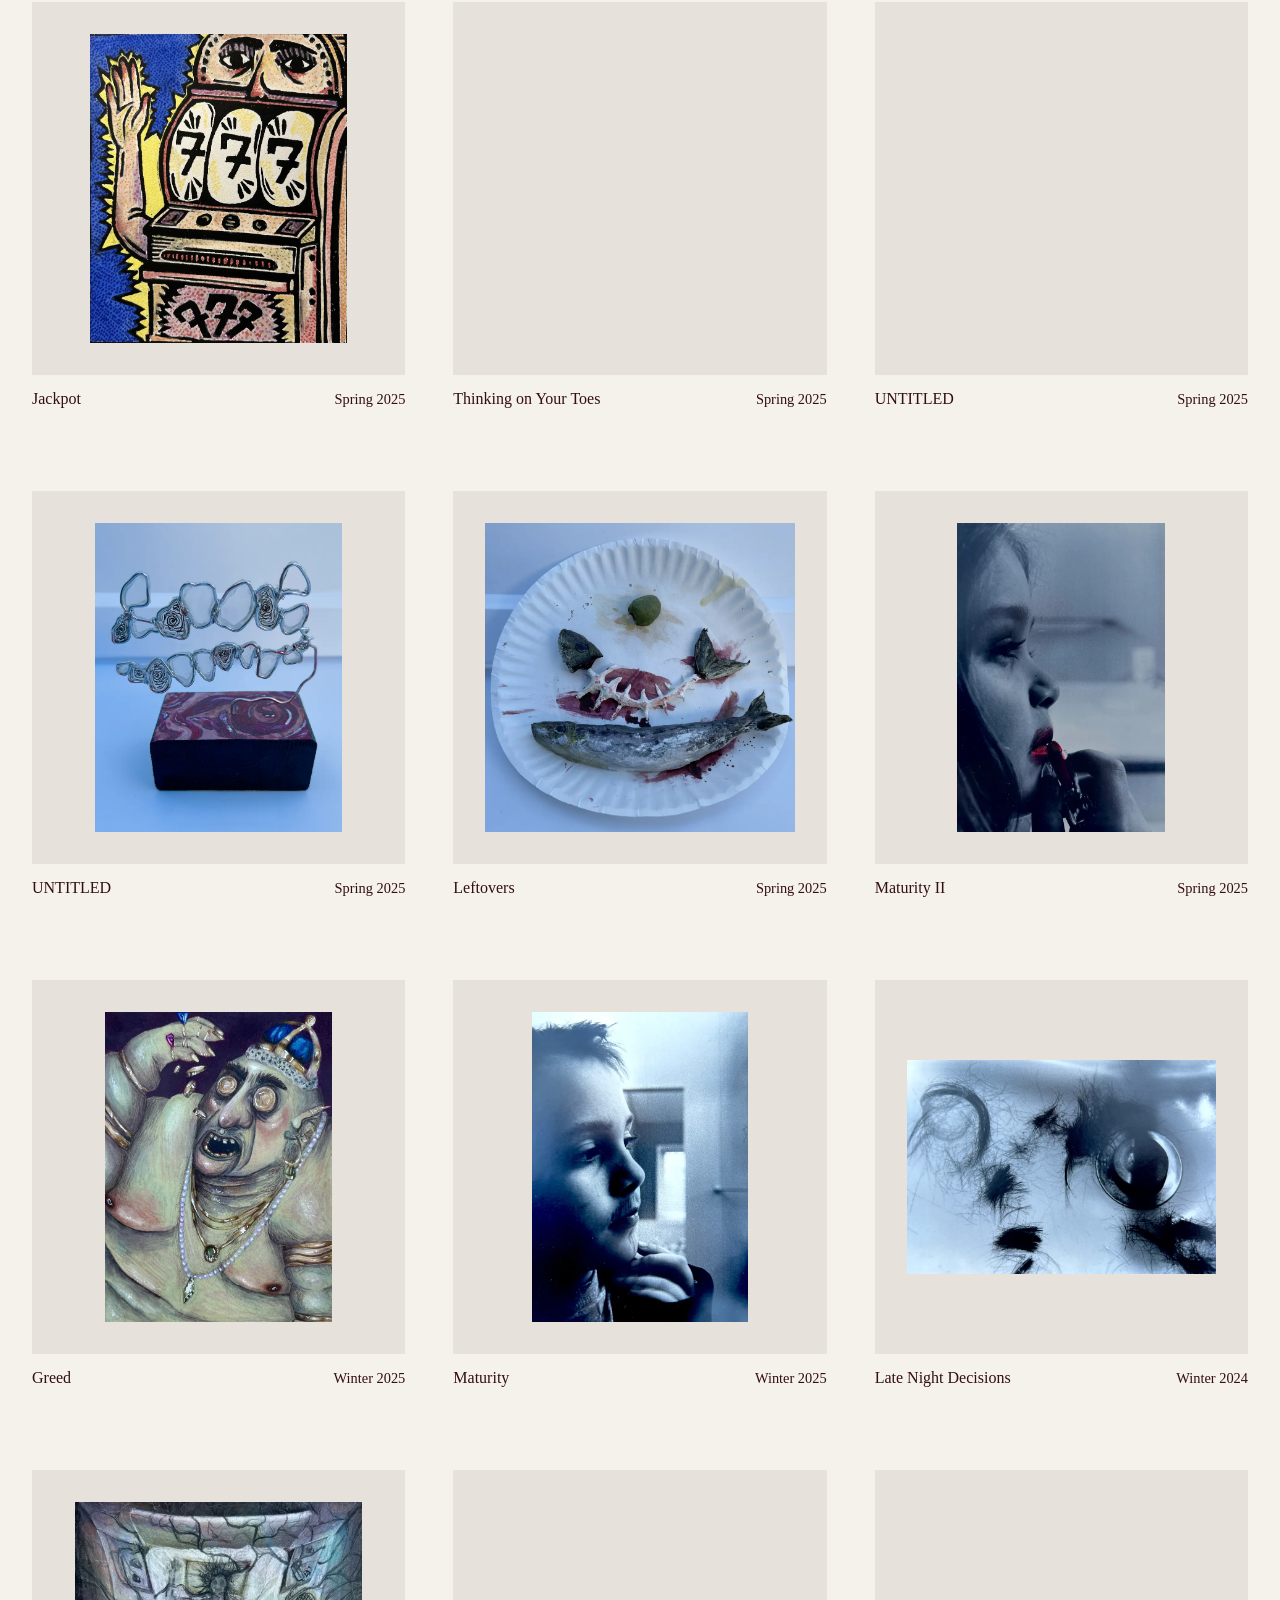
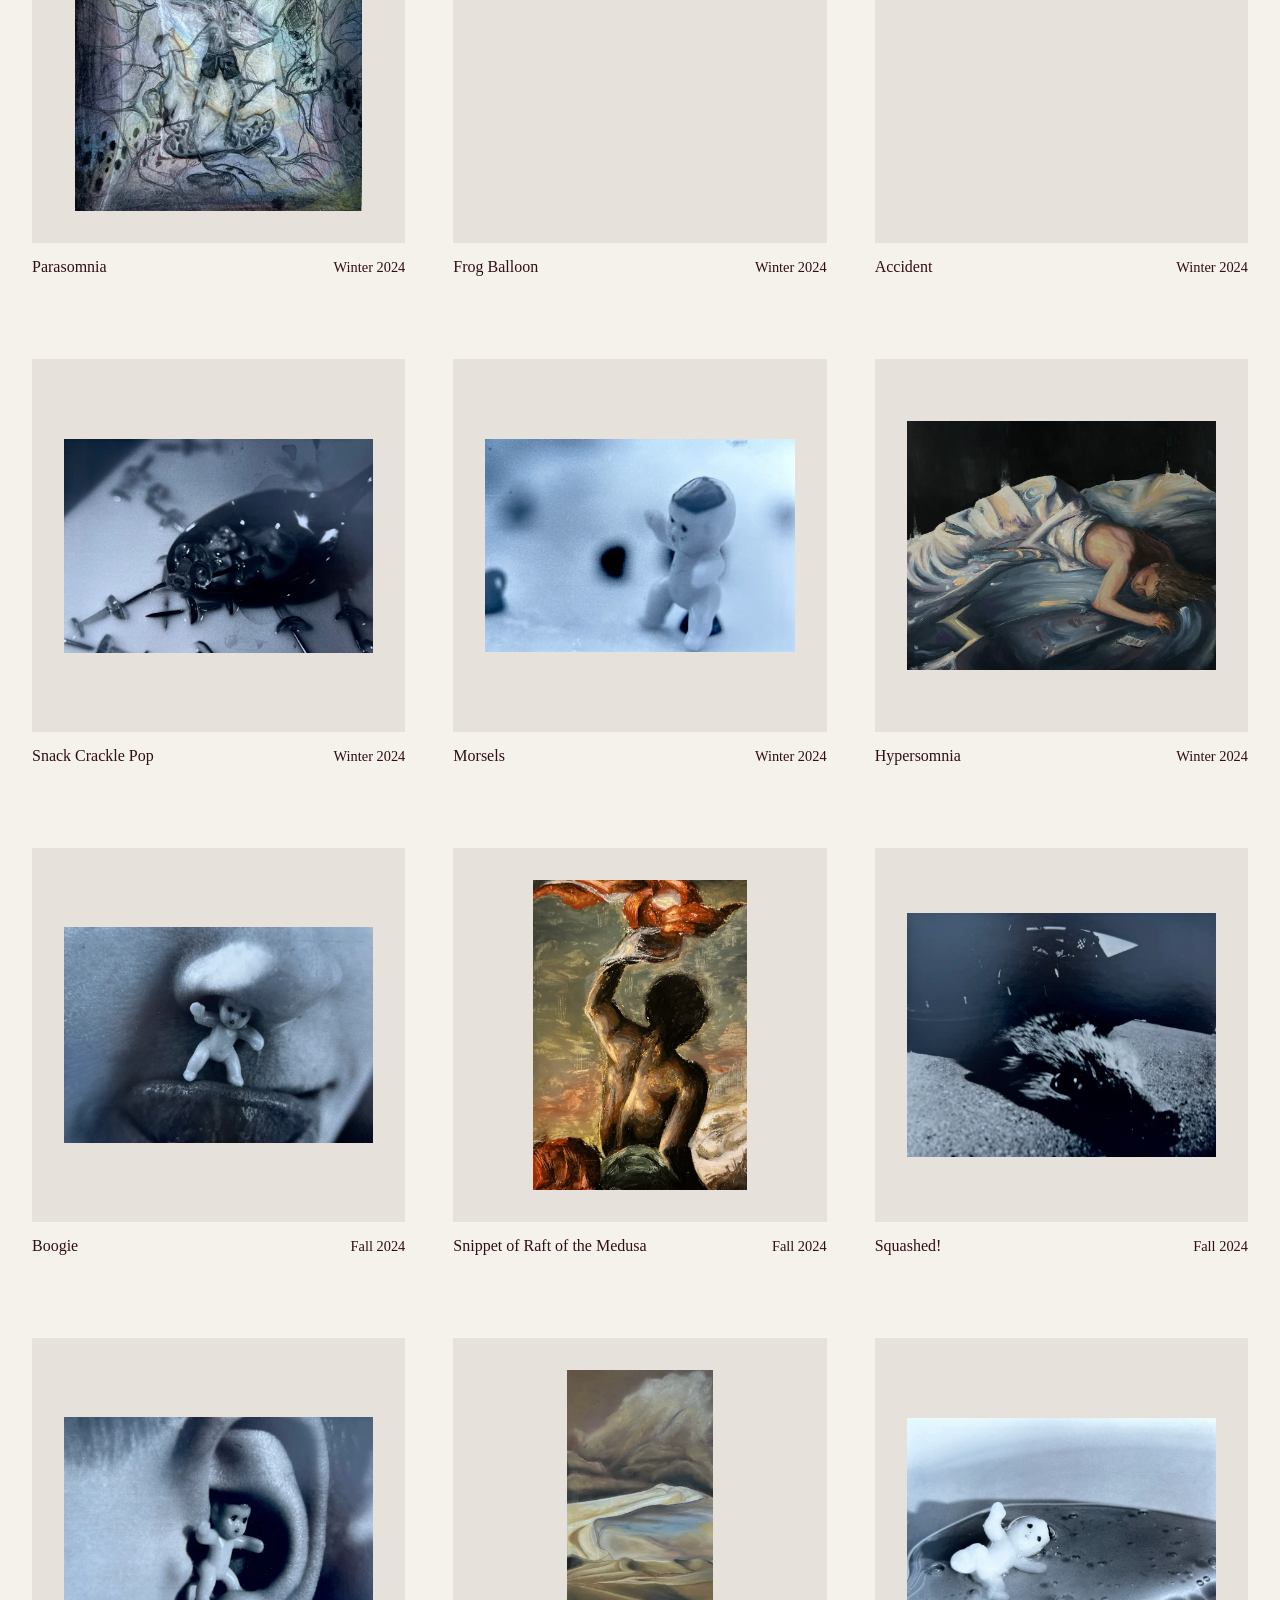
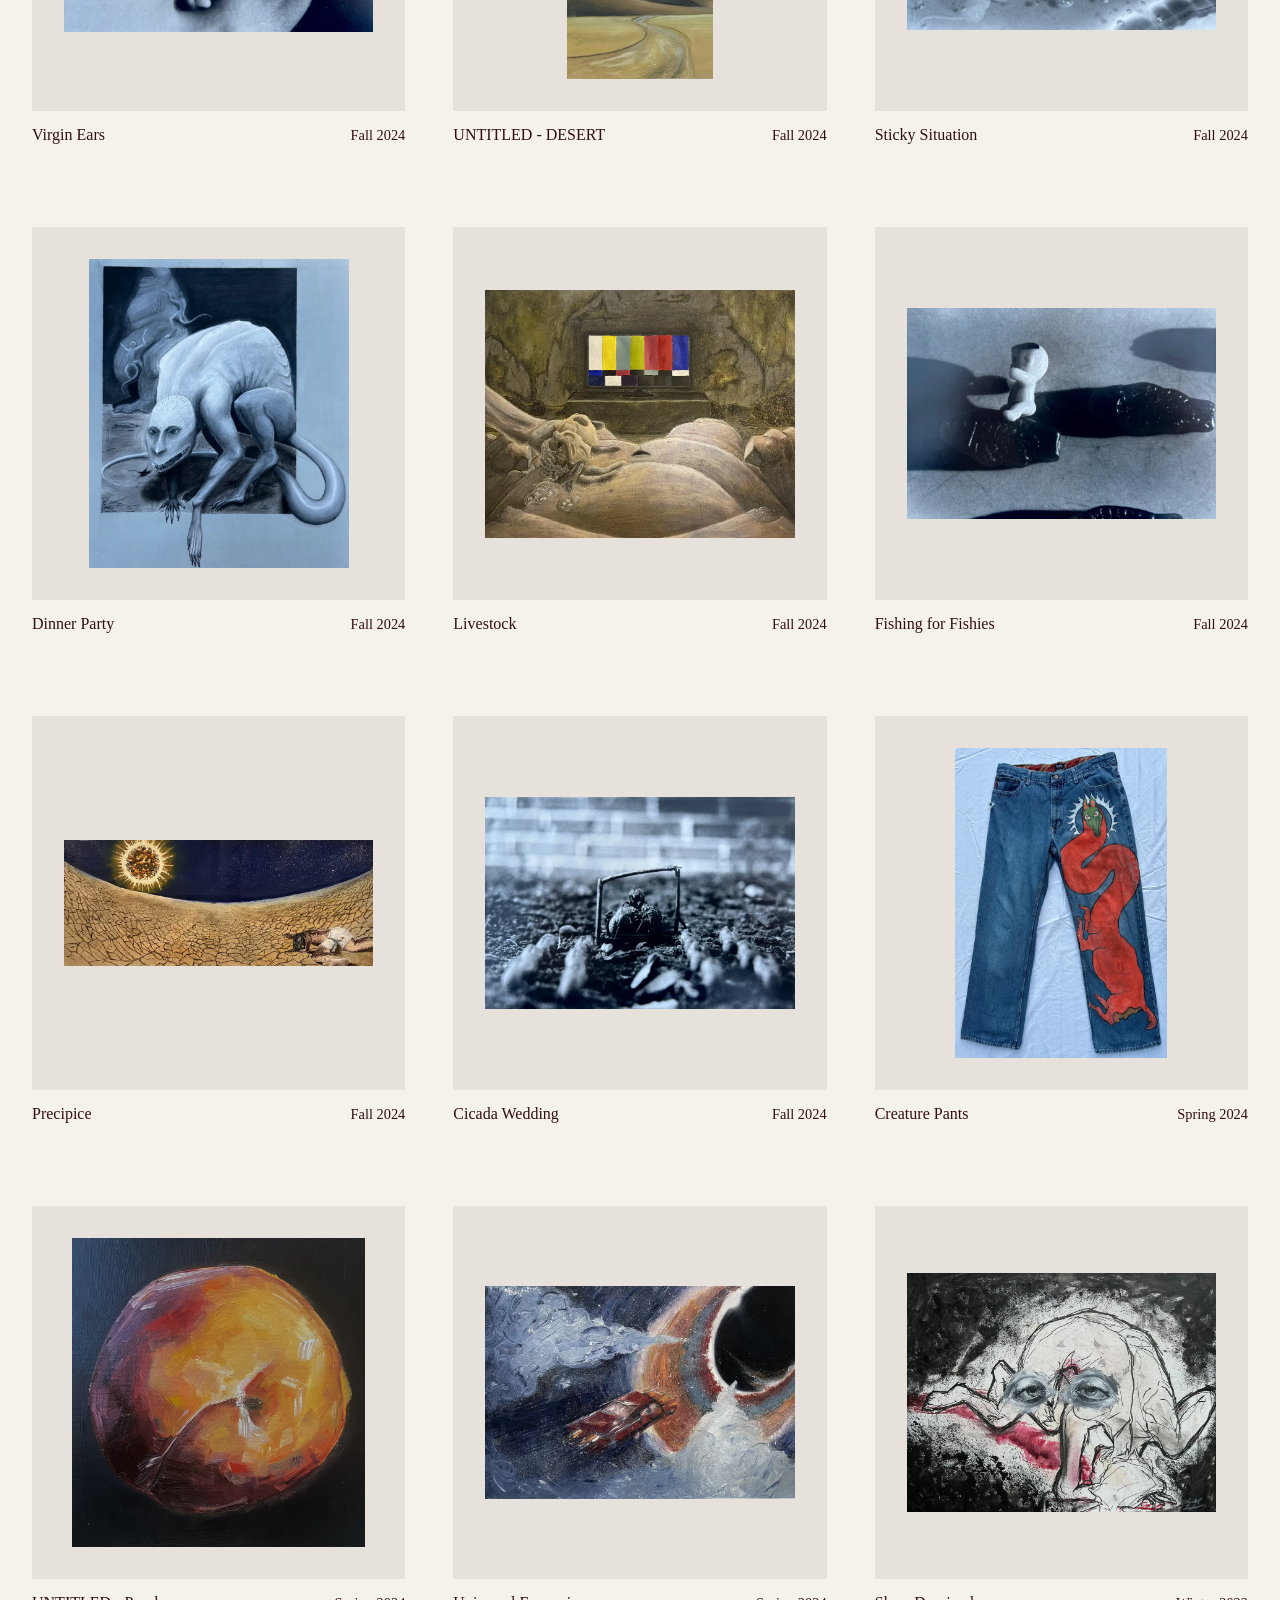
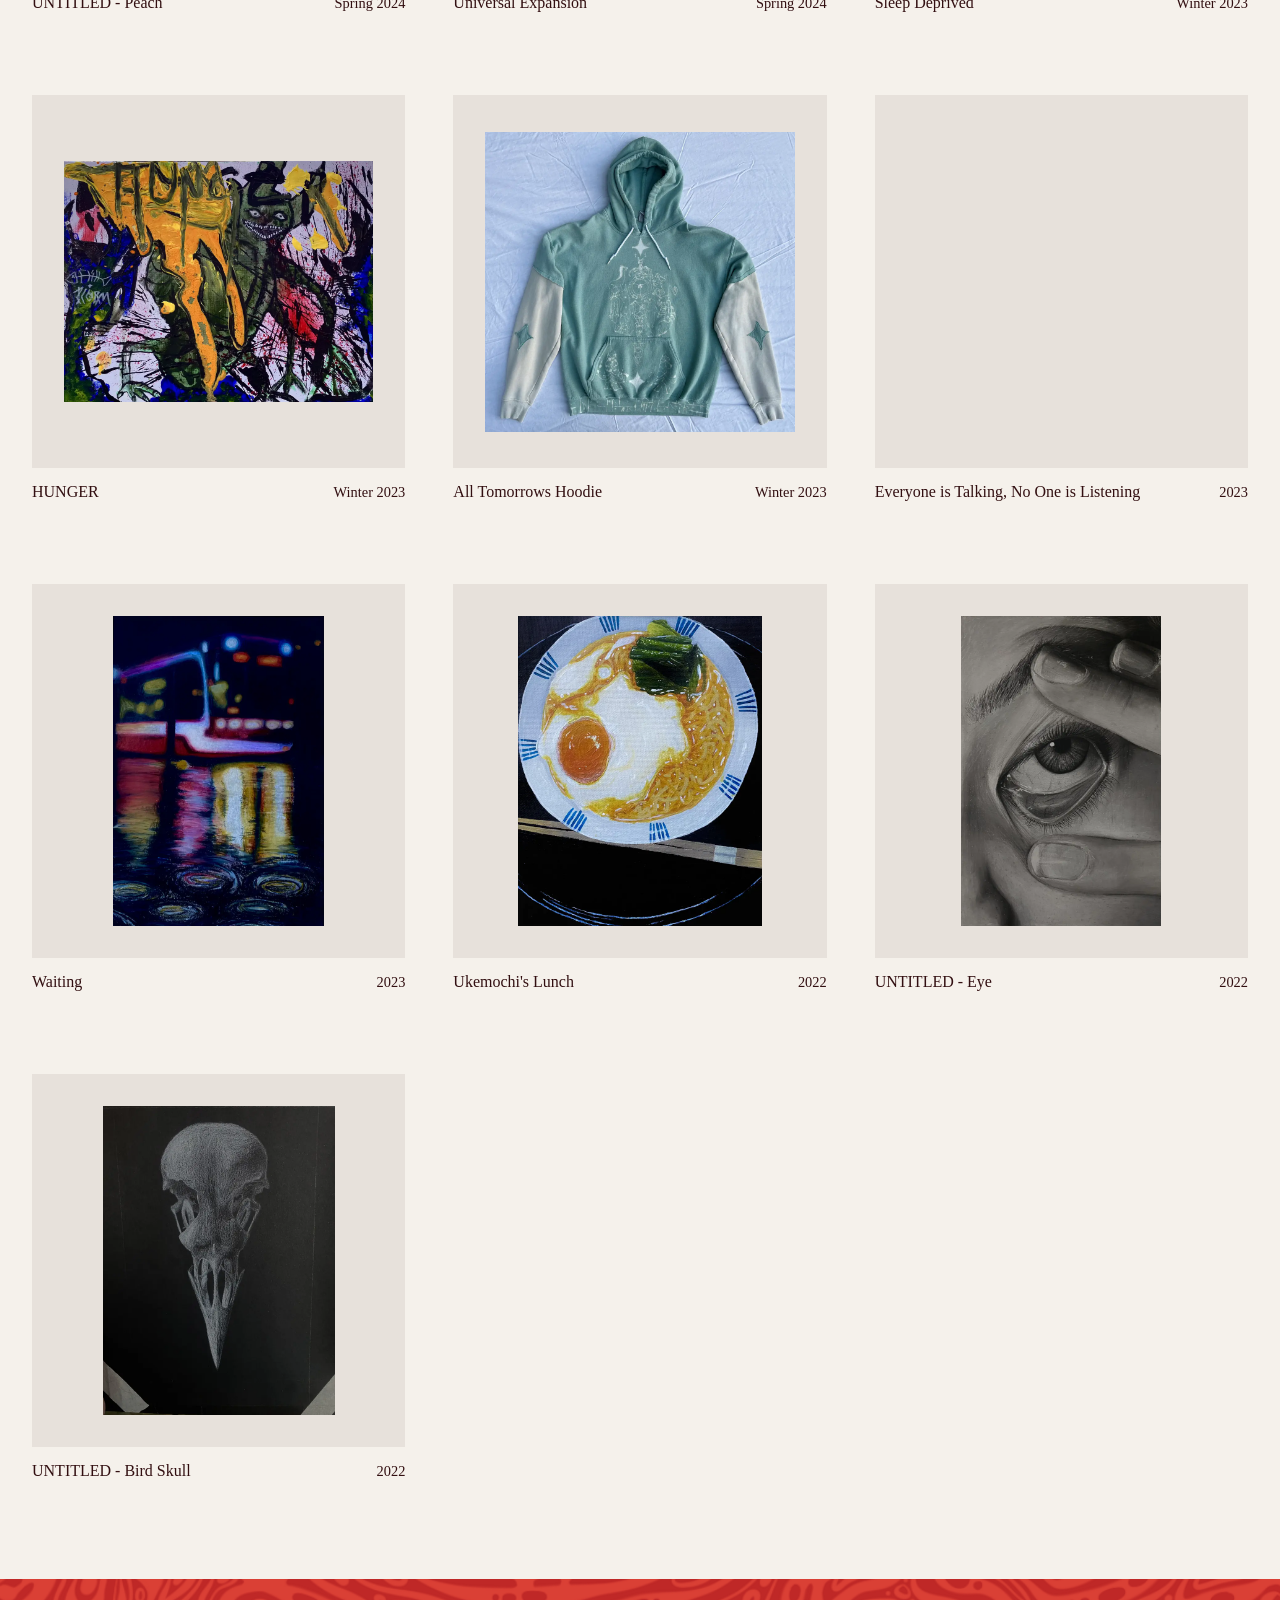
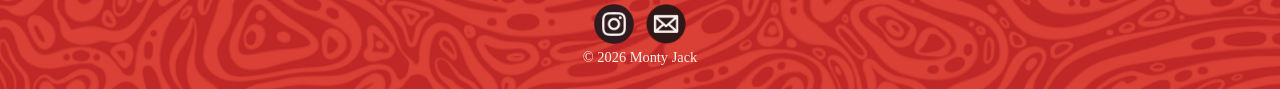
==== commit 57dd0b75: "fixing crud" ====
--- a/gallery/index.html
+++ b/gallery/index.html
@@ -109,7 +109,7 @@
         <div class="site-menu-socials">
 
             <a
-                href="https://instagram.com"
+                href="https://www.instagram.com/monty_jack0/"
                 target="_blank"
                 rel="noopener noreferrer"
                 aria-label="Instagram"
@@ -140,7 +140,7 @@
         <section class="gallery-page">
 
             <div class="gallery-notice">
-                <h1>*Gallery contains a sample of works while website is under development</h1>
+                <h1>*Piece details not yet added while website is under development</h1>
             </div>
             <!-- Header for selecting filtered views -->
             <div class="gallery-header">
@@ -322,13 +322,26 @@
 
     <!-- Footer -->
     <footer class="site-footer">
-        <img src="../assets/site/footer.png">
-        <p>&copy; 2026 Monty Jack</p>
-
-        <nav aria-label="Social media platforms">
-            <a href="mailto:hello@montyjack.com">Email</a>
-            <a href="https://instagram.com">Instagram</a>
-        </nav>
+        <img class="site-footer-art" src="/assets/site/footer.png" alt="">
+
+        <div class="site-footer-content">
+            <nav class="site-footer-socials" aria-label="Social media platforms">
+                <a
+                    href="https://www.instagram.com/monty_jack0/"
+                    target="_blank"
+                    rel="noopener noreferrer"
+                    aria-label="Instagram"
+                >
+                    <img src="/assets/site/instagram-filled.png" alt="">
+                </a>
+
+                <a href="mailto:hello@montyjack.com" aria-label="Email">
+                    <img src="/assets/site/email-filled.png" alt="">
+                </a>              
+            </nav>
+
+            <p>&copy; 2026 Monty Jack</p>
+        </div>
     </footer>
 
     <!-- TEMP DEV POPUP -->
--- a/css/site.css
+++ b/css/site.css
@@ -27,7 +27,6 @@
 
 html {
     font-family: Kazuki Reiwa, serif;
-    ;
 }
 
 body {
@@ -127,7 +126,7 @@
 
 @font-face {
     font-family: "Kazuki Reiwa";
-    src: url("../assets/fonts/KazukiReiwa - Regular.ttf") format("truetype");
+    src: url("../assets/font/KazukiReiwa - Regular.ttf") format("truetype");
 
     font-weight: 400;
     font-style: normal;
@@ -136,7 +135,7 @@
 
 @font-face {
     font-family: "Kazuki Reiwa";
-    src: url("../assets/fonts/KazukiReiwa - Regular.ttf") format("truetype");
+    src: url("../assets/font/KazukiReiwa - Bold.ttf") format("truetype");
 
     font-weight: 700;
     font-style: normal;
@@ -512,52 +511,121 @@
 /* ---------- Footer ---------- */
 
 .site-footer {
-    display: flex;
+    position: relative;
+
+    width: 100%;
+    height: 110px;
+
+    overflow: hidden;
+
+    background-color: var(--red);
+}
+
+
+/* ---------- Footer artwork ---------- */
+
+.site-footer-art {
+    position: absolute;
+    inset: 0;
+
+    width: 100%;
+    height: 100%;
+
+    max-width: none;
+
+    object-fit: cover;
+    object-position: center;
+
+    user-select: none;
+    -webkit-user-select: none;
+    -webkit-user-drag: none;
+}
+
+
+/* ---------- Footer contents ---------- */
+
+.site-footer-content {
+    position: absolute;
+    inset: 0;
+
+    display: flex;
+    flex-direction: column;
     align-items: center;
-
-    line-height: 0;
-
-    background-color: var(--cream);
-
-    background-color: var(--red);
-
-}
-
-.site-footer nav {
-    display: flex;
-    flex-wrap: wrap;
-    gap: 1rem;
-}
-
-
-/* ---------- Mobile ---------- */
+    justify-content: center;
+
+    gap: 0.4rem;
+
+    text-align: center;
+}
+
+.site-footer-content p {
+    margin: 0;
+
+    color: var(--cream);
+
+    font-size: 0.9rem;
+    line-height: 1;
+}
+
+
+/* ---------- Footer social links ---------- */
+
+.site-footer-socials {
+    display: flex;
+    align-items: center;
+    justify-content: center;
+
+    gap: 0.75rem;
+}
+
+.site-footer-socials a {
+    display: block;
+
+    text-decoration: none;
+}
+
+.site-footer-socials img {
+    display: block;
+
+    width: 2.5rem;
+    height: 2.5rem;
+
+    object-fit: contain;
+
+    transition:
+        opacity 0.15s ease,
+        transform 0.15s ease;
+}
+
+.site-footer-socials a:hover img {
+    opacity: 0.75;
+
+    transform: translateY(-2px);
+}
+
+
+/* ---------- Footer mobile ---------- */
 
 @media (max-width: 700px) {
 
-    .site-header {
-        gap: 1rem;
-
-        padding: 1rem;
-    }
-
-    .site-logo img {
-        height: 2rem;
-    }
-
-    .site-nav {
-        gap: 0.75rem;
-    }
-
-    .site-nav img {
-        height: 1.5rem;
-    }
-
     .site-footer {
-        flex-direction: column;
-        align-items: flex-start;
-    }
-}
-
+        height: 100px;
+    }
+
+    .site-footer-socials {
+        gap: 0.65rem;
+    }
+
+    .site-footer-socials img {
+        width: 2.25rem;
+        height: 2.25rem;
+    }
+
+    .site-footer-content p {
+        font-size: 0.8rem;
+    }
+
+}
 
 /* ---------- Reduced motion support ---------- */
 
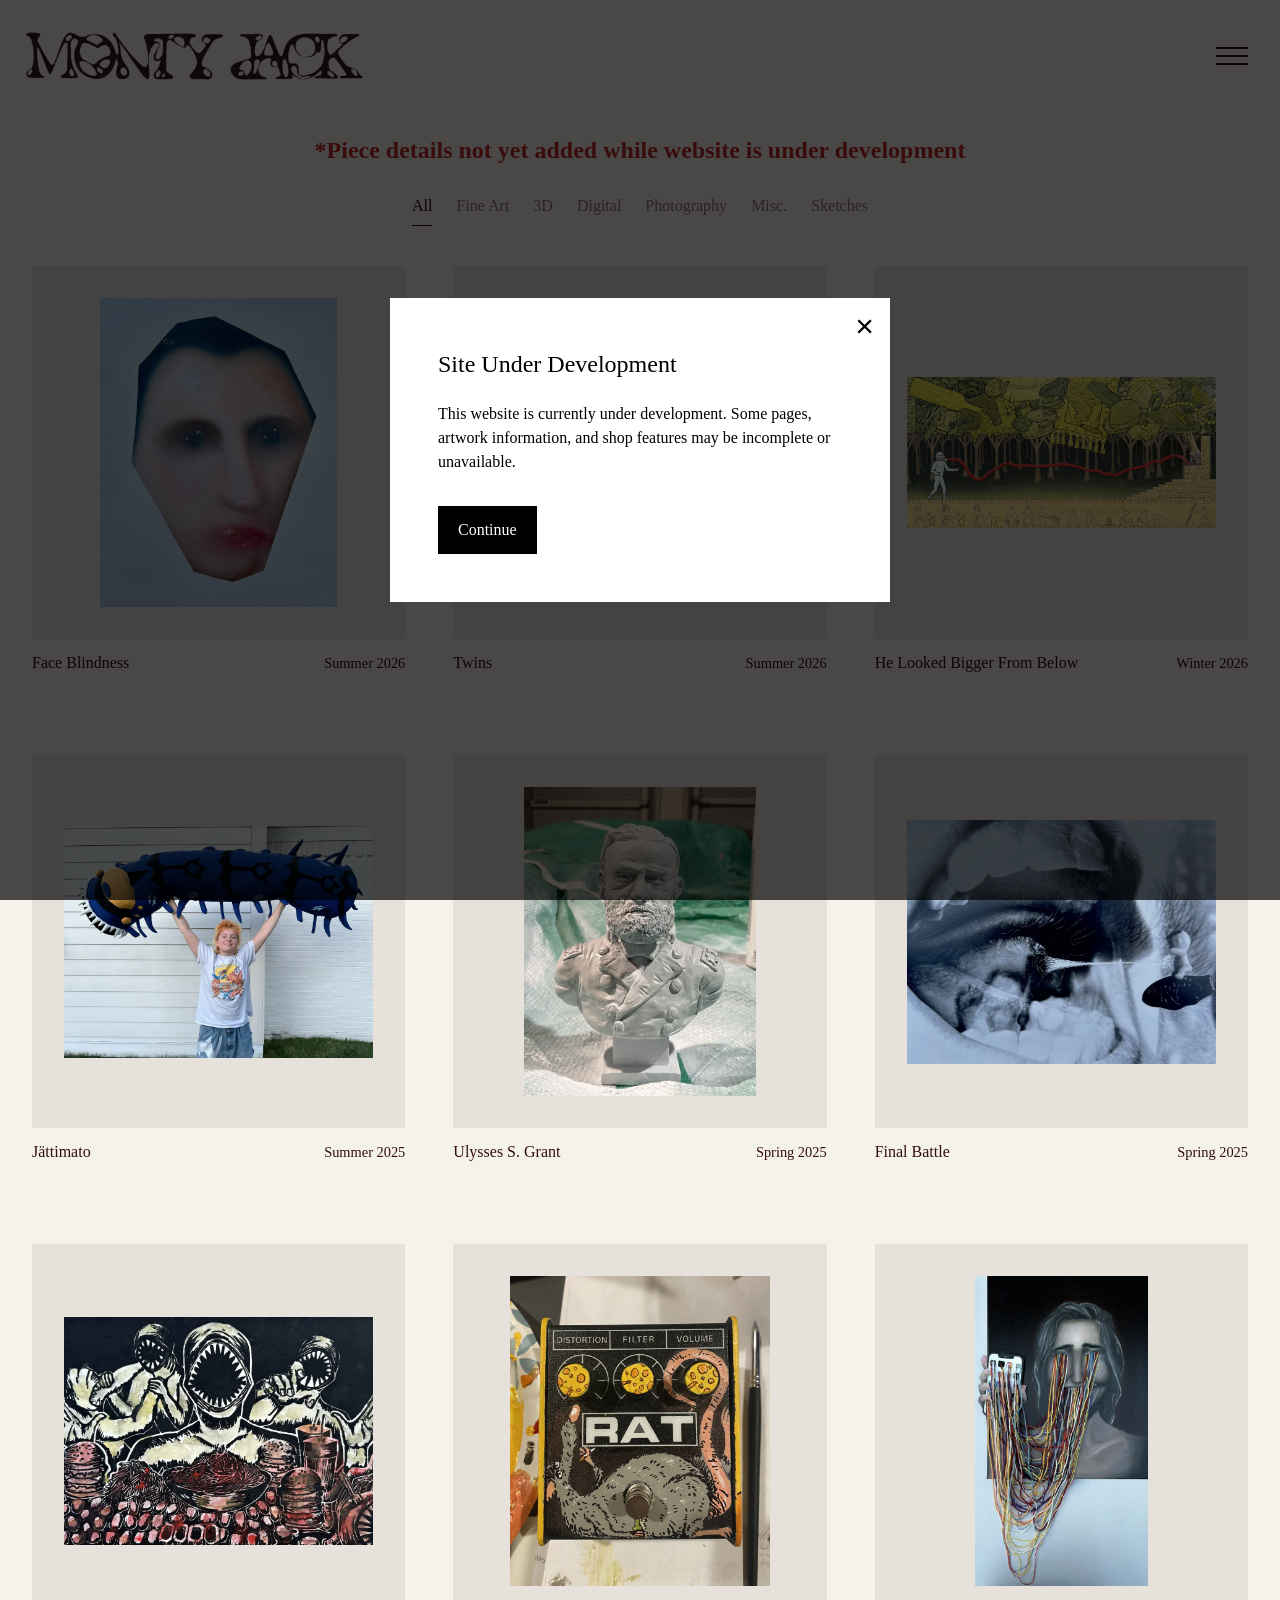
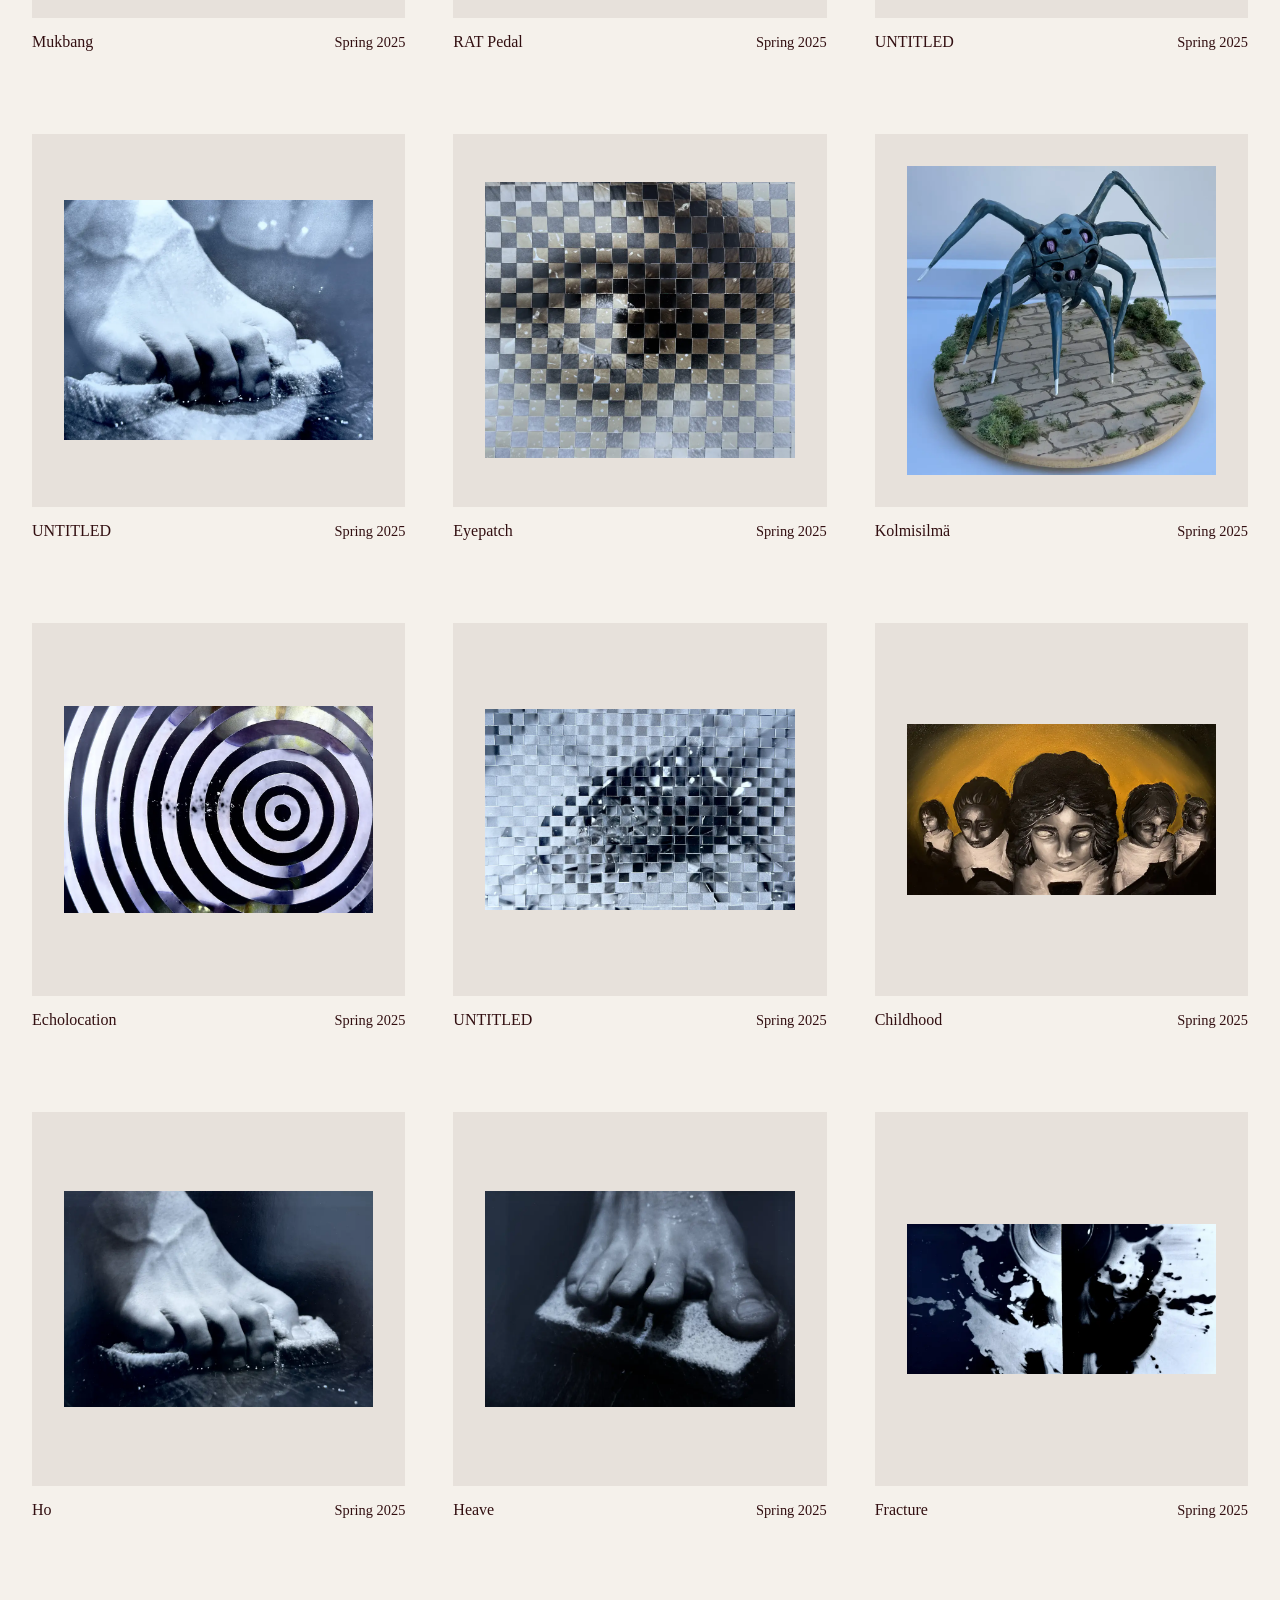
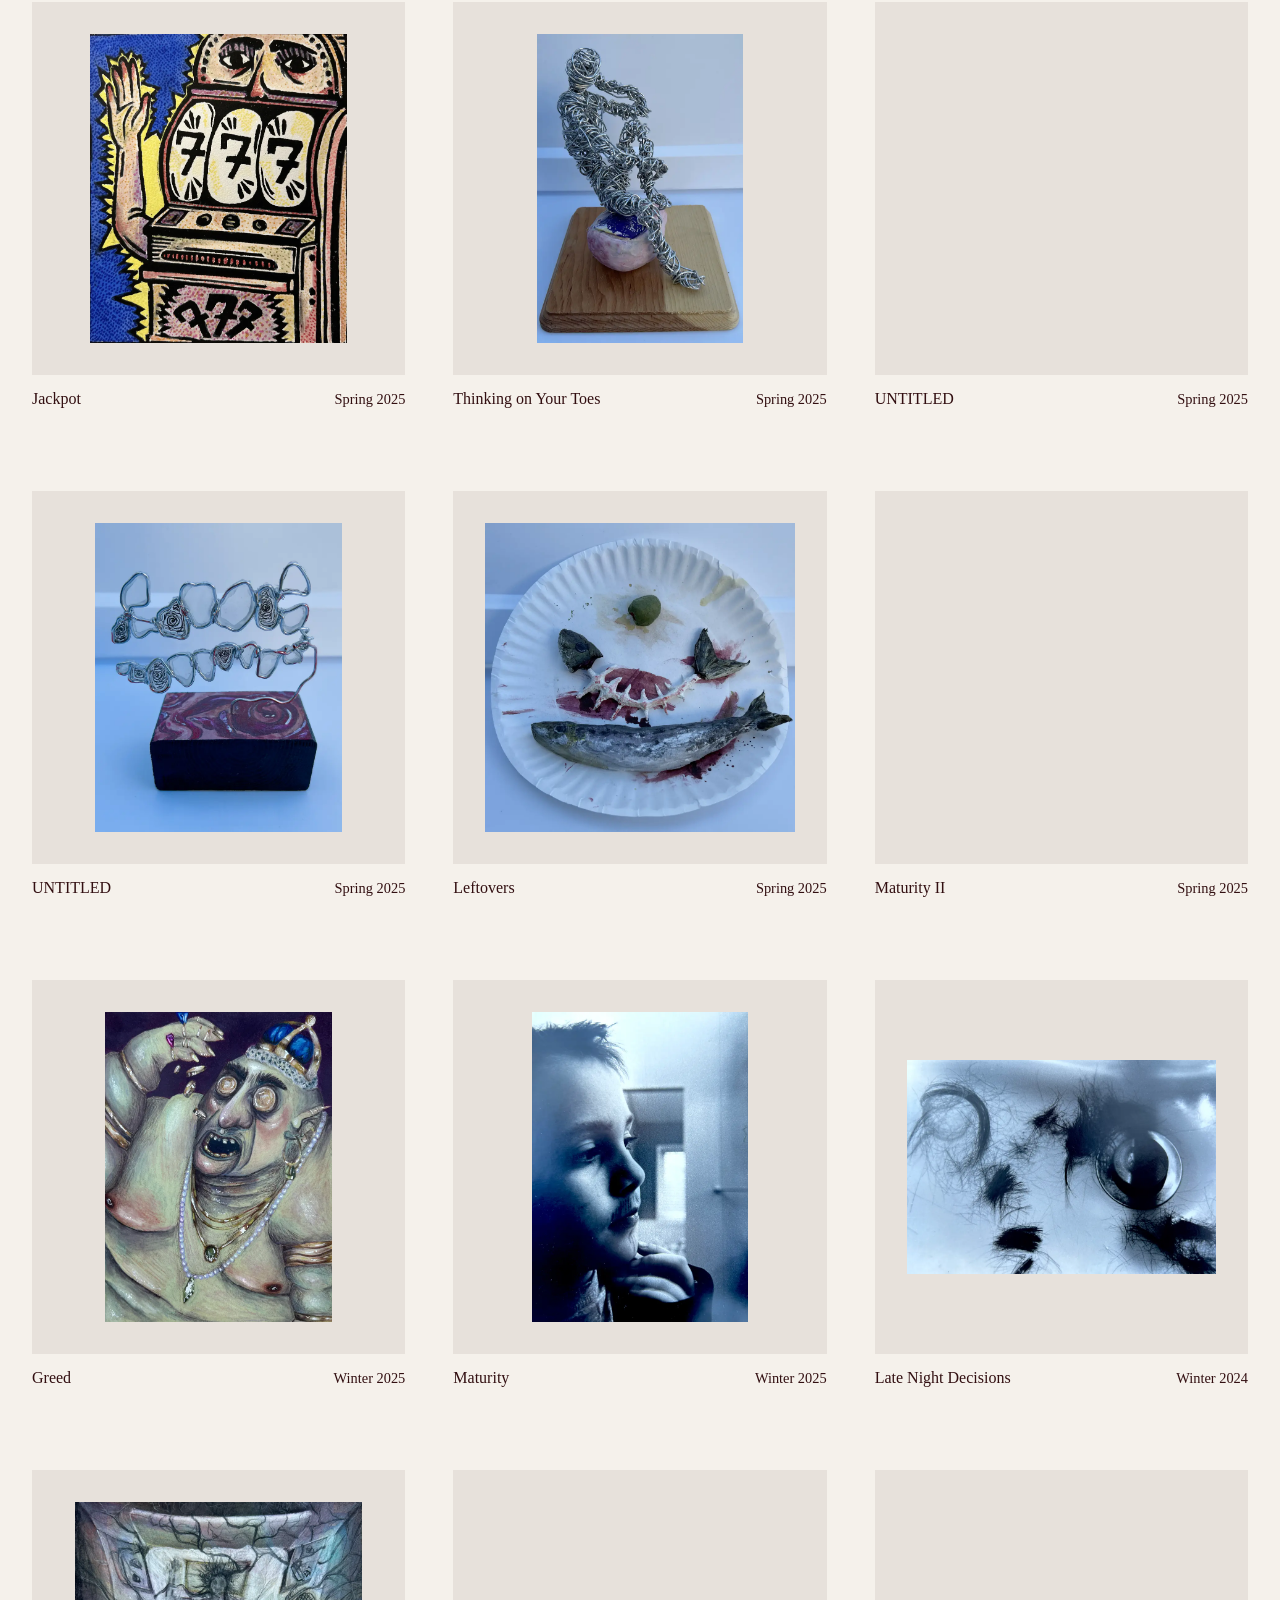
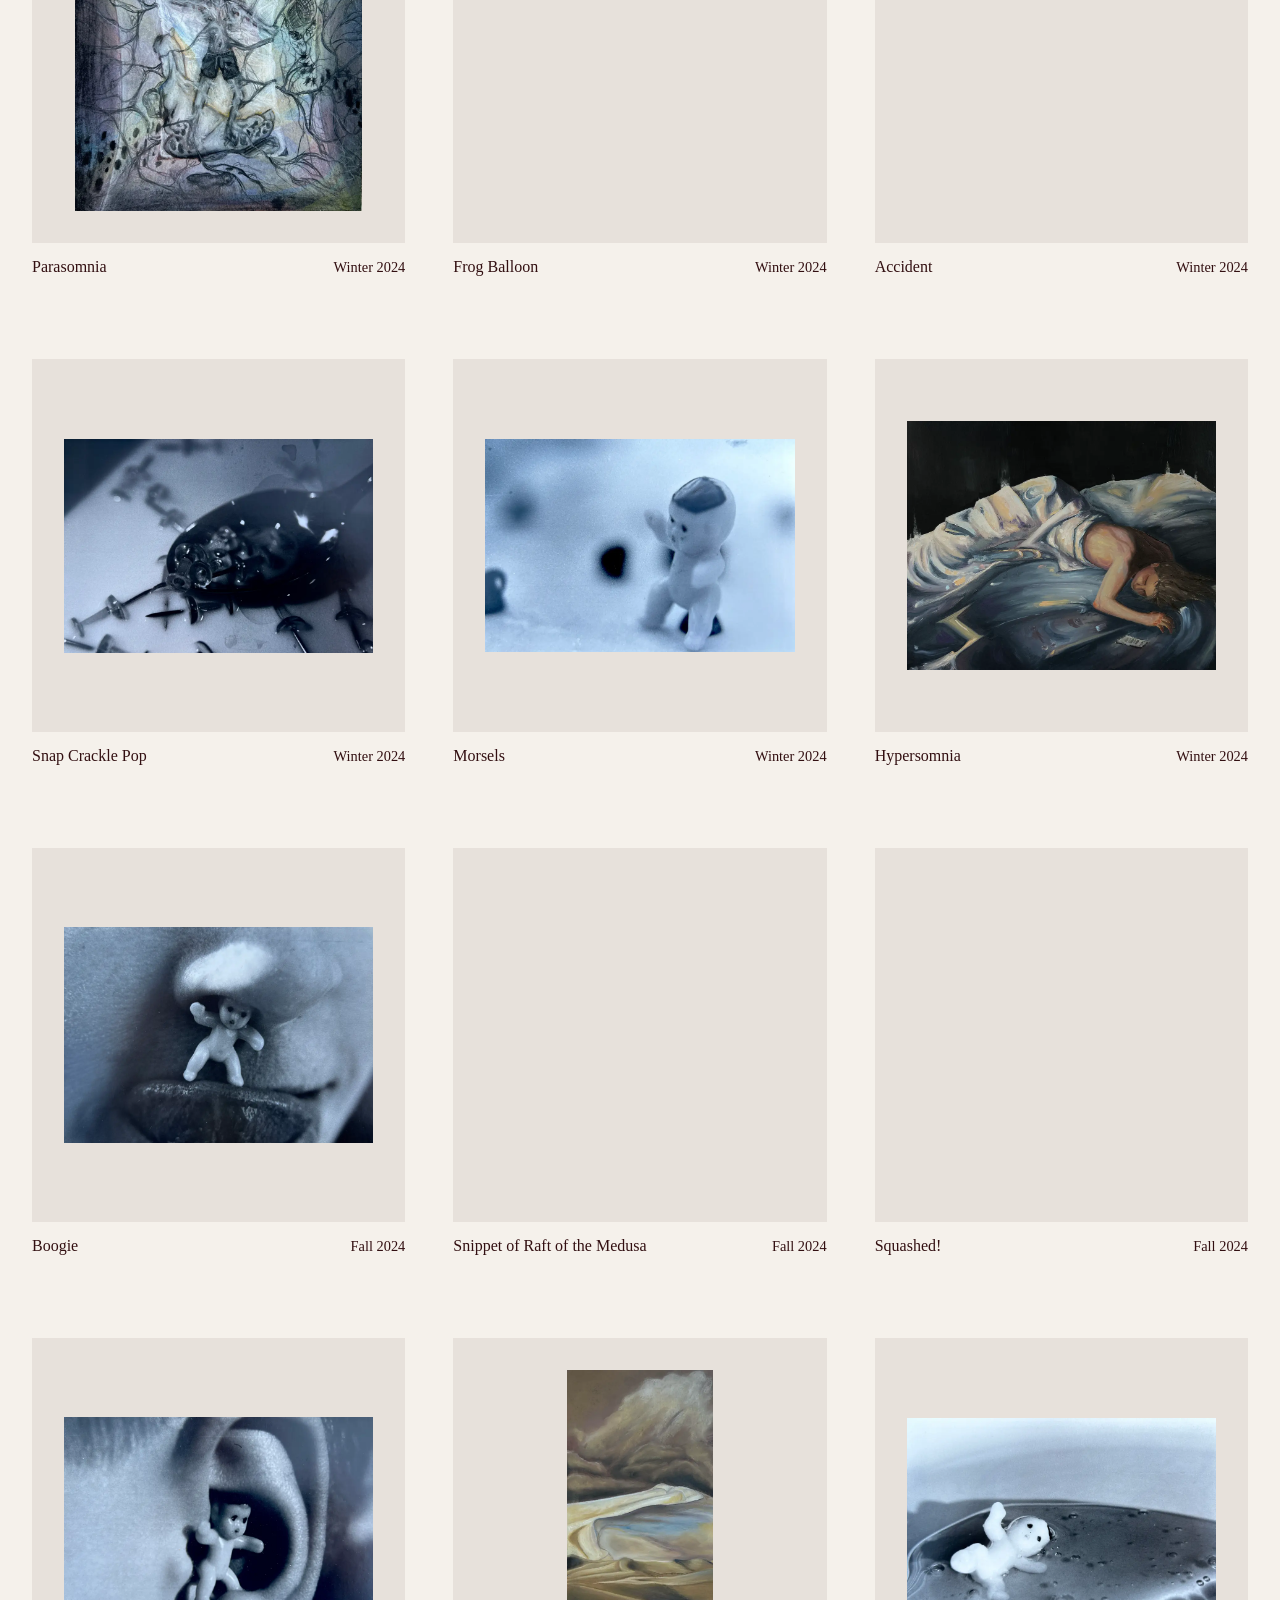
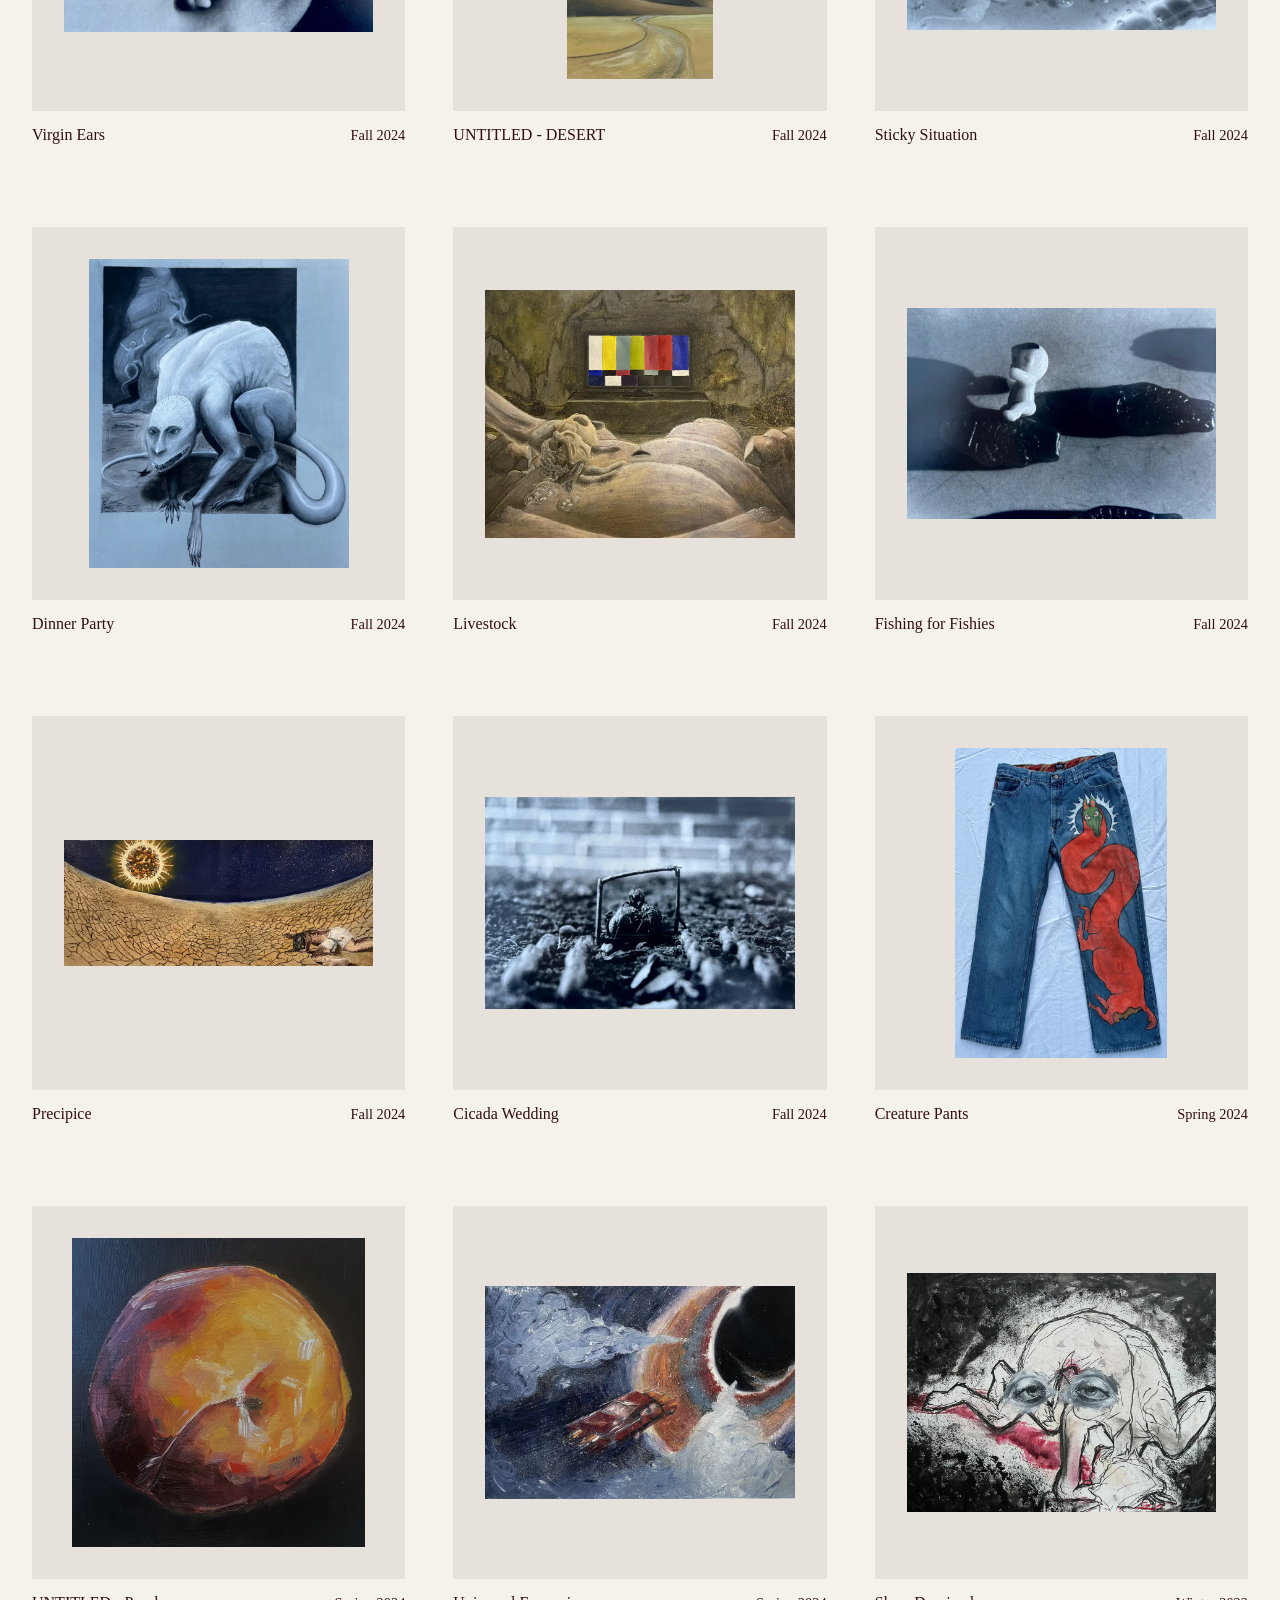
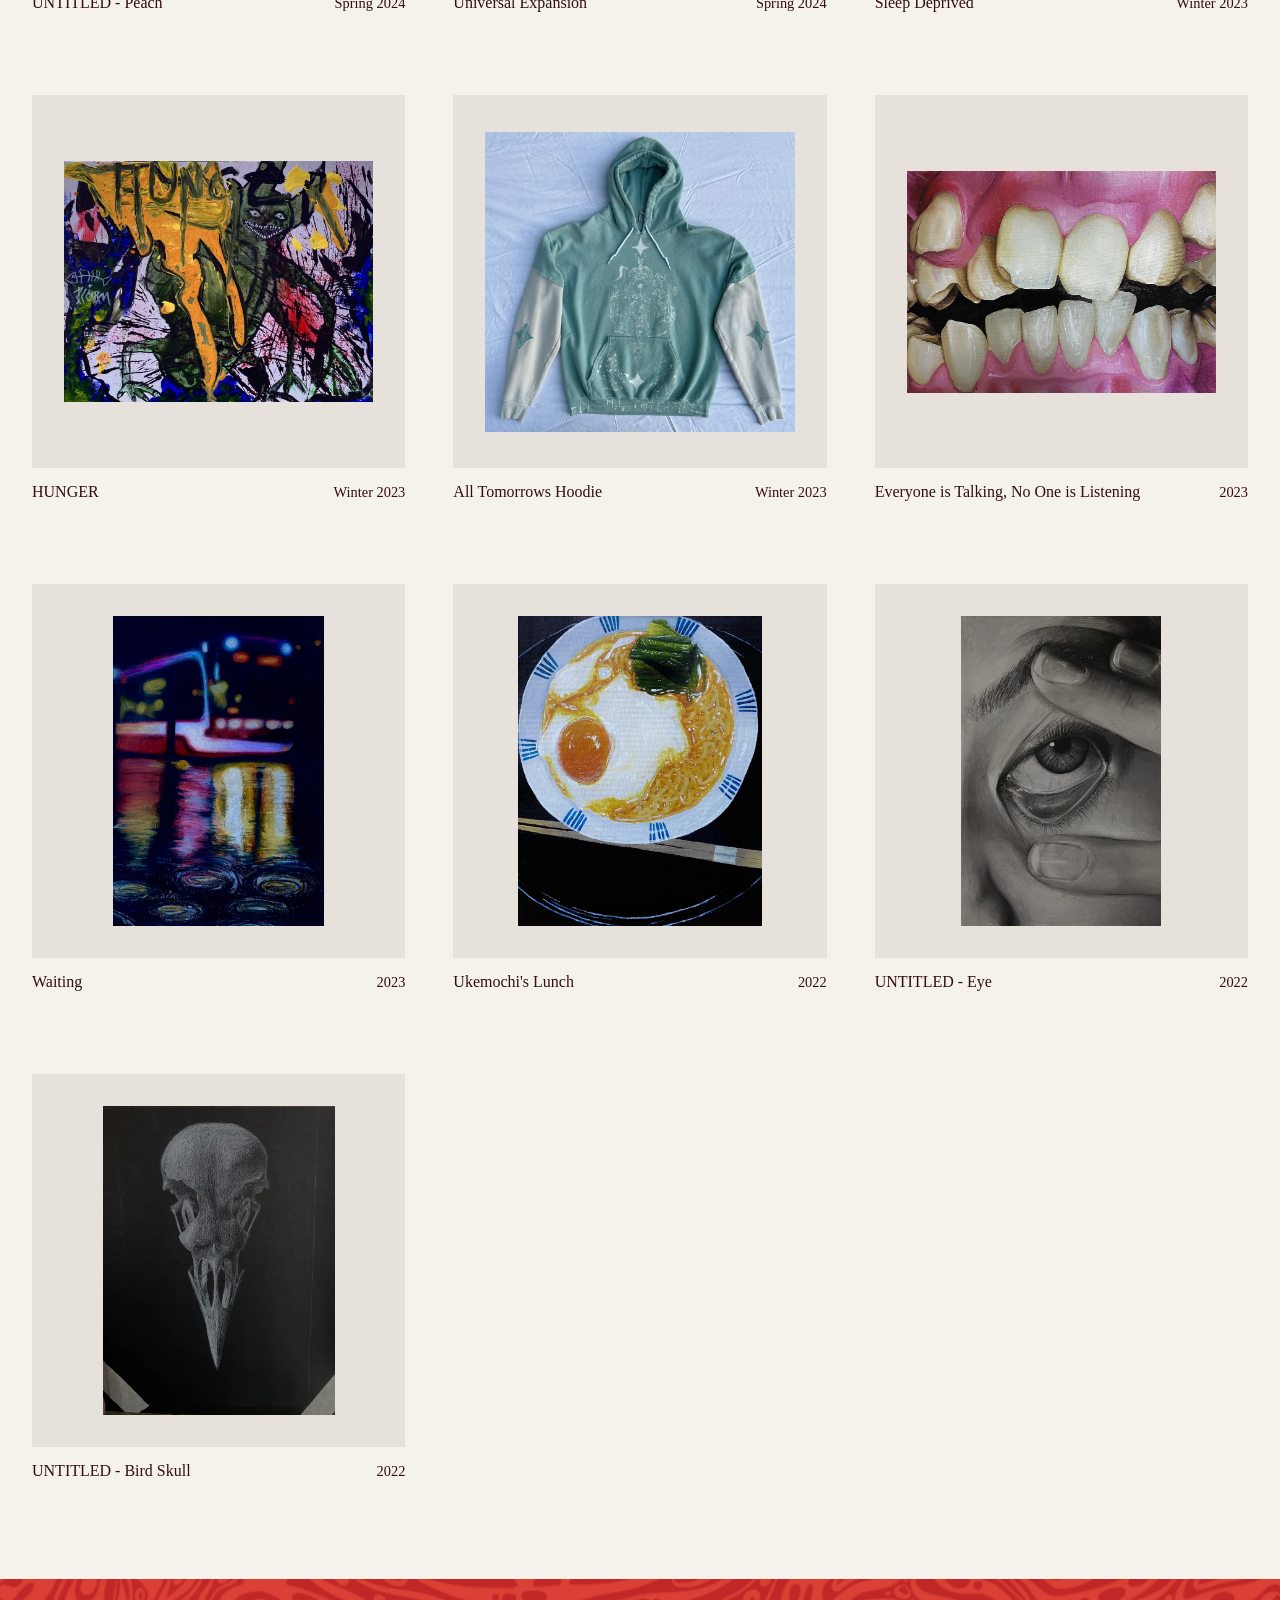
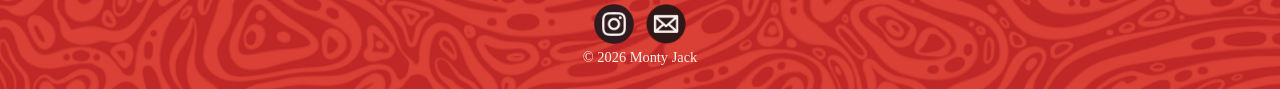
==== commit 0f1b559f: "added zooming in gallery and shop" ====
--- a/gallery/index.html
+++ b/gallery/index.html
@@ -218,7 +218,7 @@
                     >&#10094;</button>
 
                     <!-- Image of piece -->
-                    <img id="lightbox-image" src="" alt="">
+                    <img class="lightbox-image zoomable-artwork" id="lightbox-image" src="" alt="">
 
                     <!-- Next image of piece -->
                     <button
--- a/css/site.css
+++ b/css/site.css
@@ -733,4 +733,25 @@
     .development-popup-content {
         padding: 2.5rem 1.5rem 2rem;
     }
+}
+
+
+/* ---------- Artwork zoom ---------- */
+
+@media (hover: hover) and (pointer: fine) {
+
+    .zoomable-artwork {
+        cursor: zoom-in;
+
+        transform-origin: center center;
+
+        transition: transform 0.2s ease;
+    }
+
+    .zoomable-artwork.is-zoomed {
+        cursor: zoom-out;
+
+        transform: scale(3);
+    }
+
 }
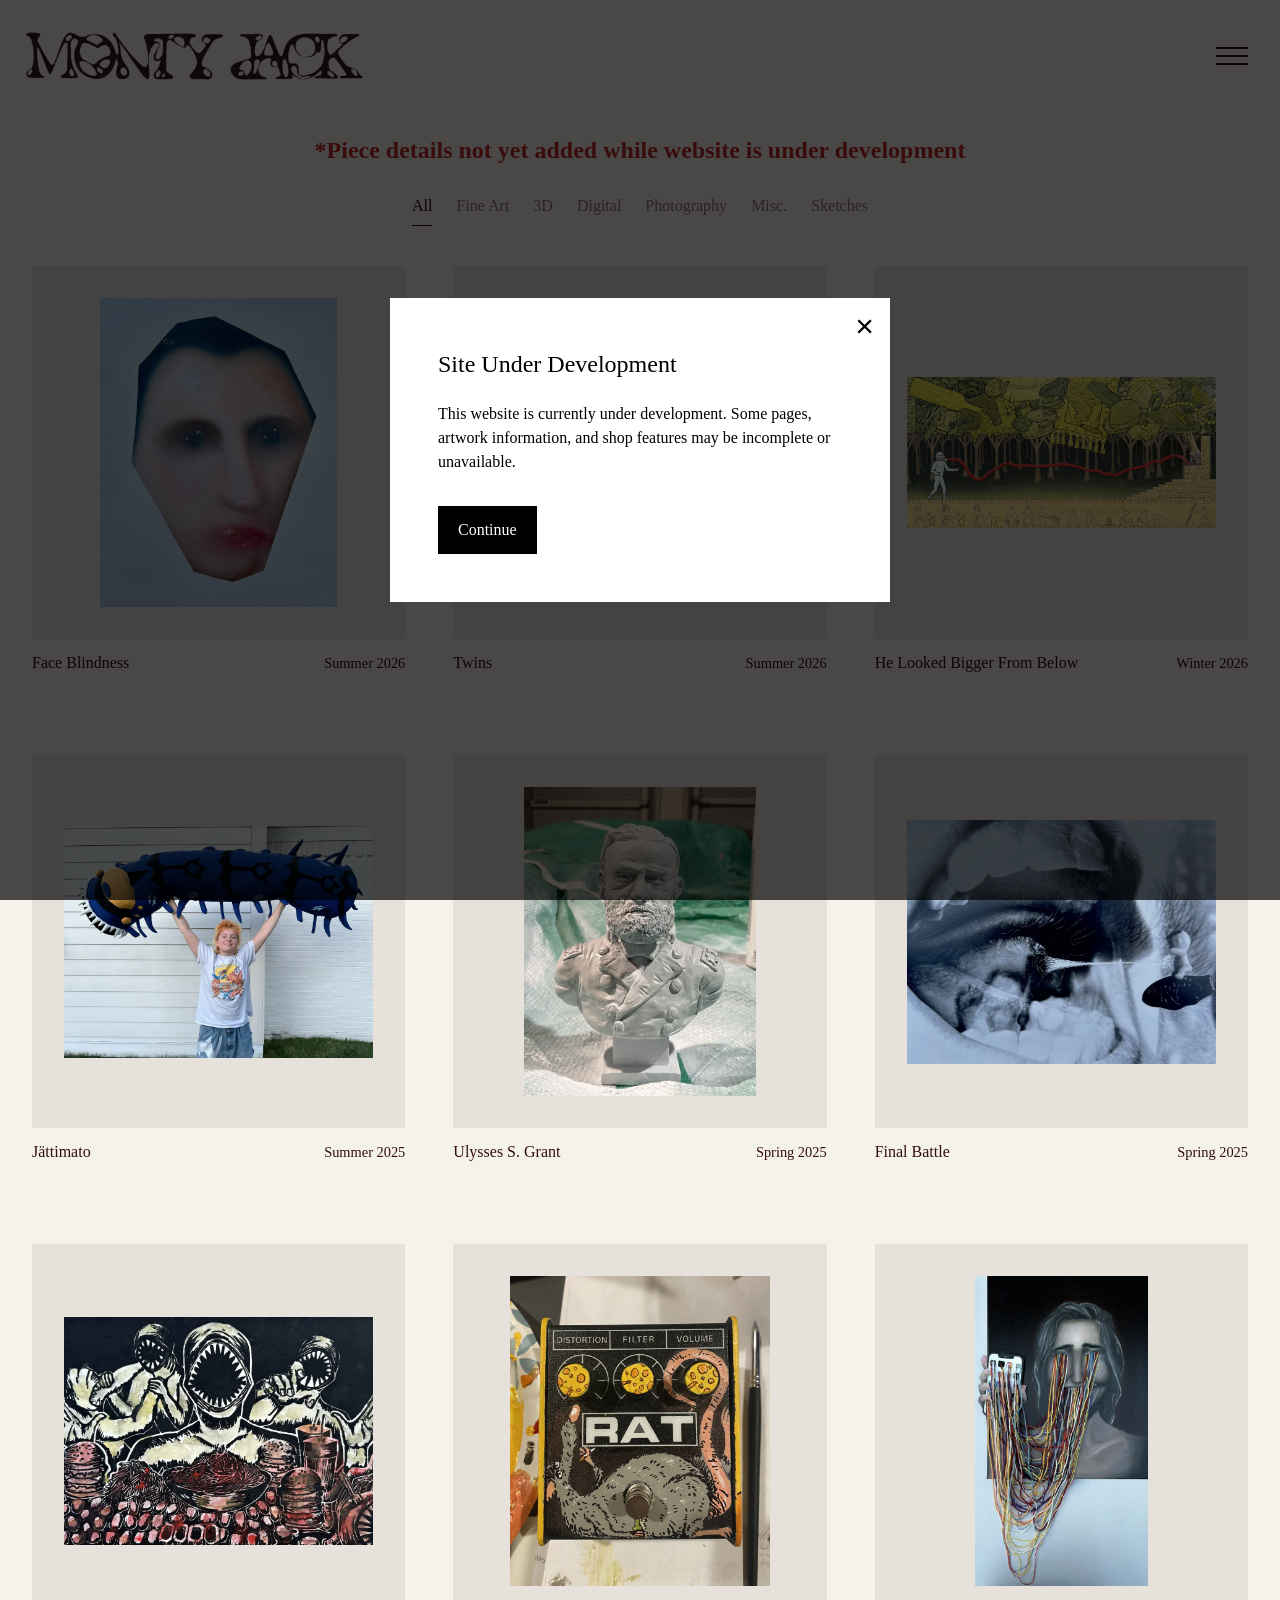
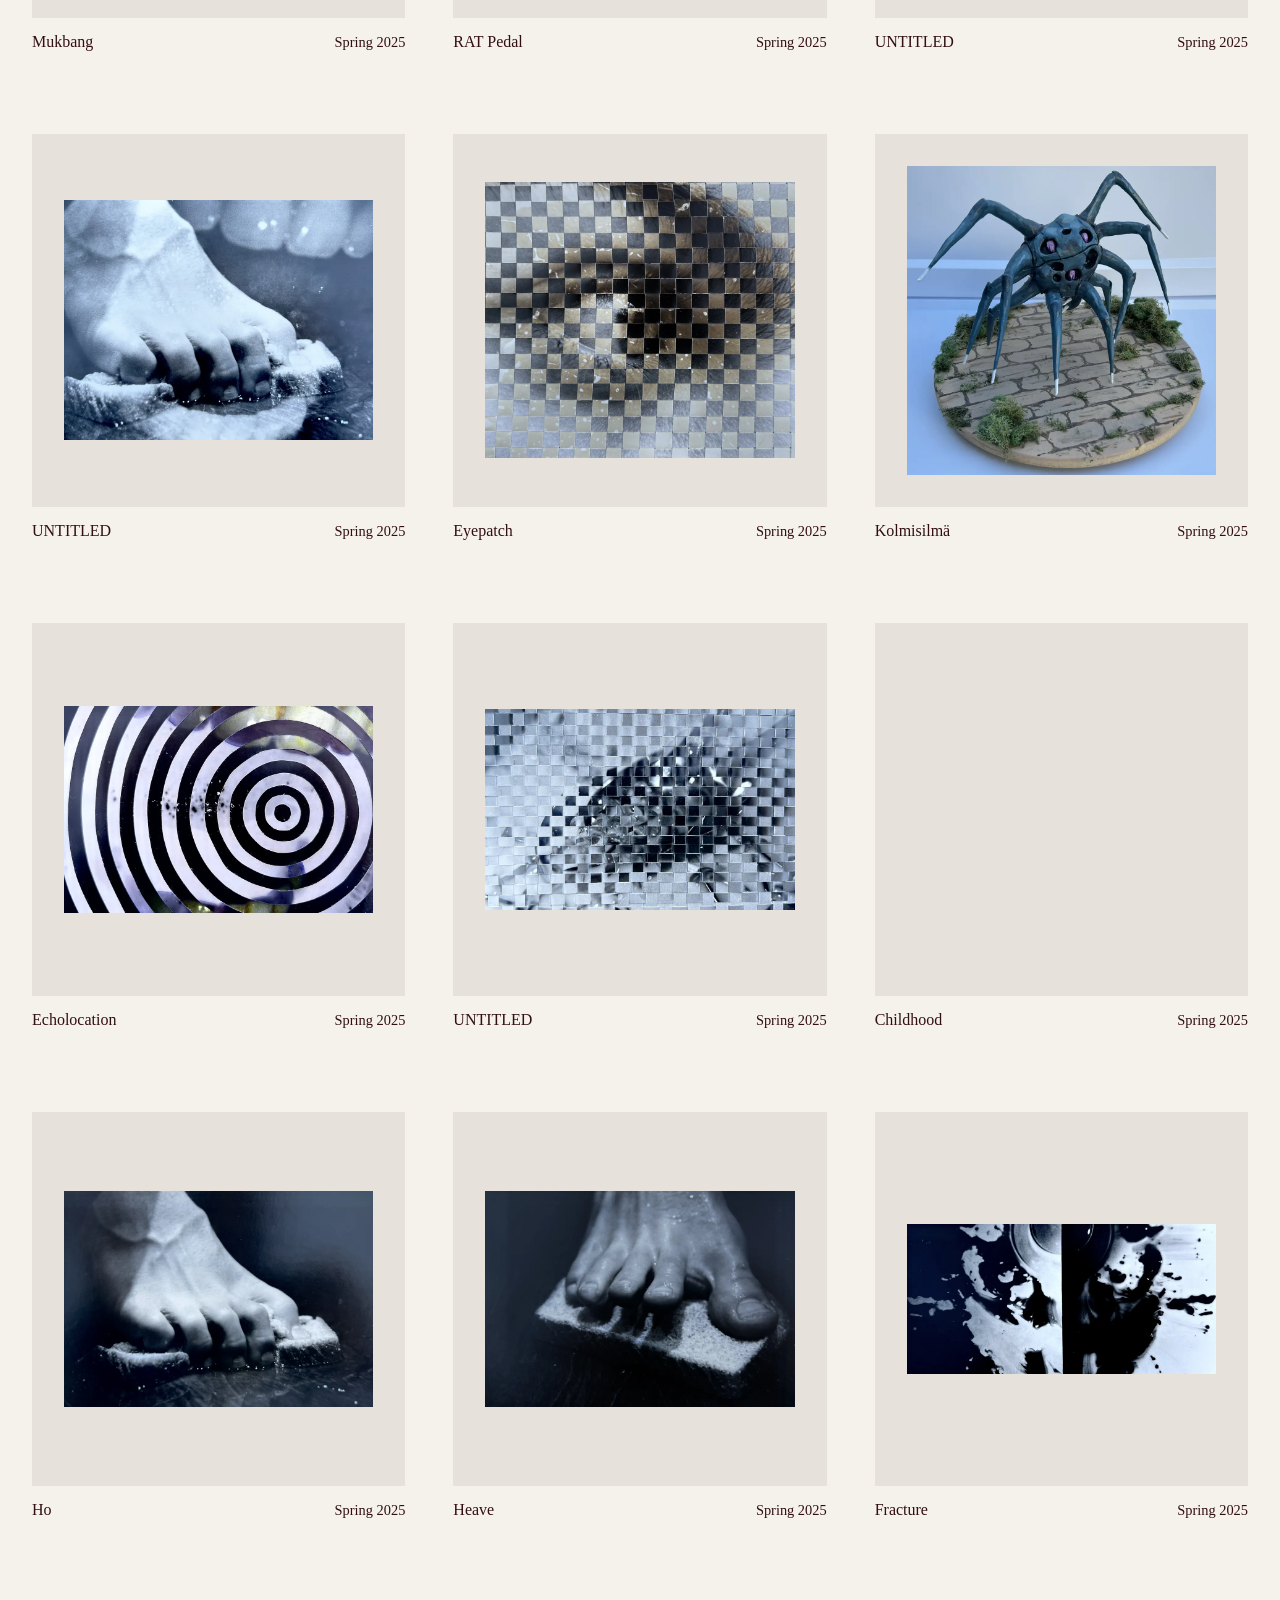
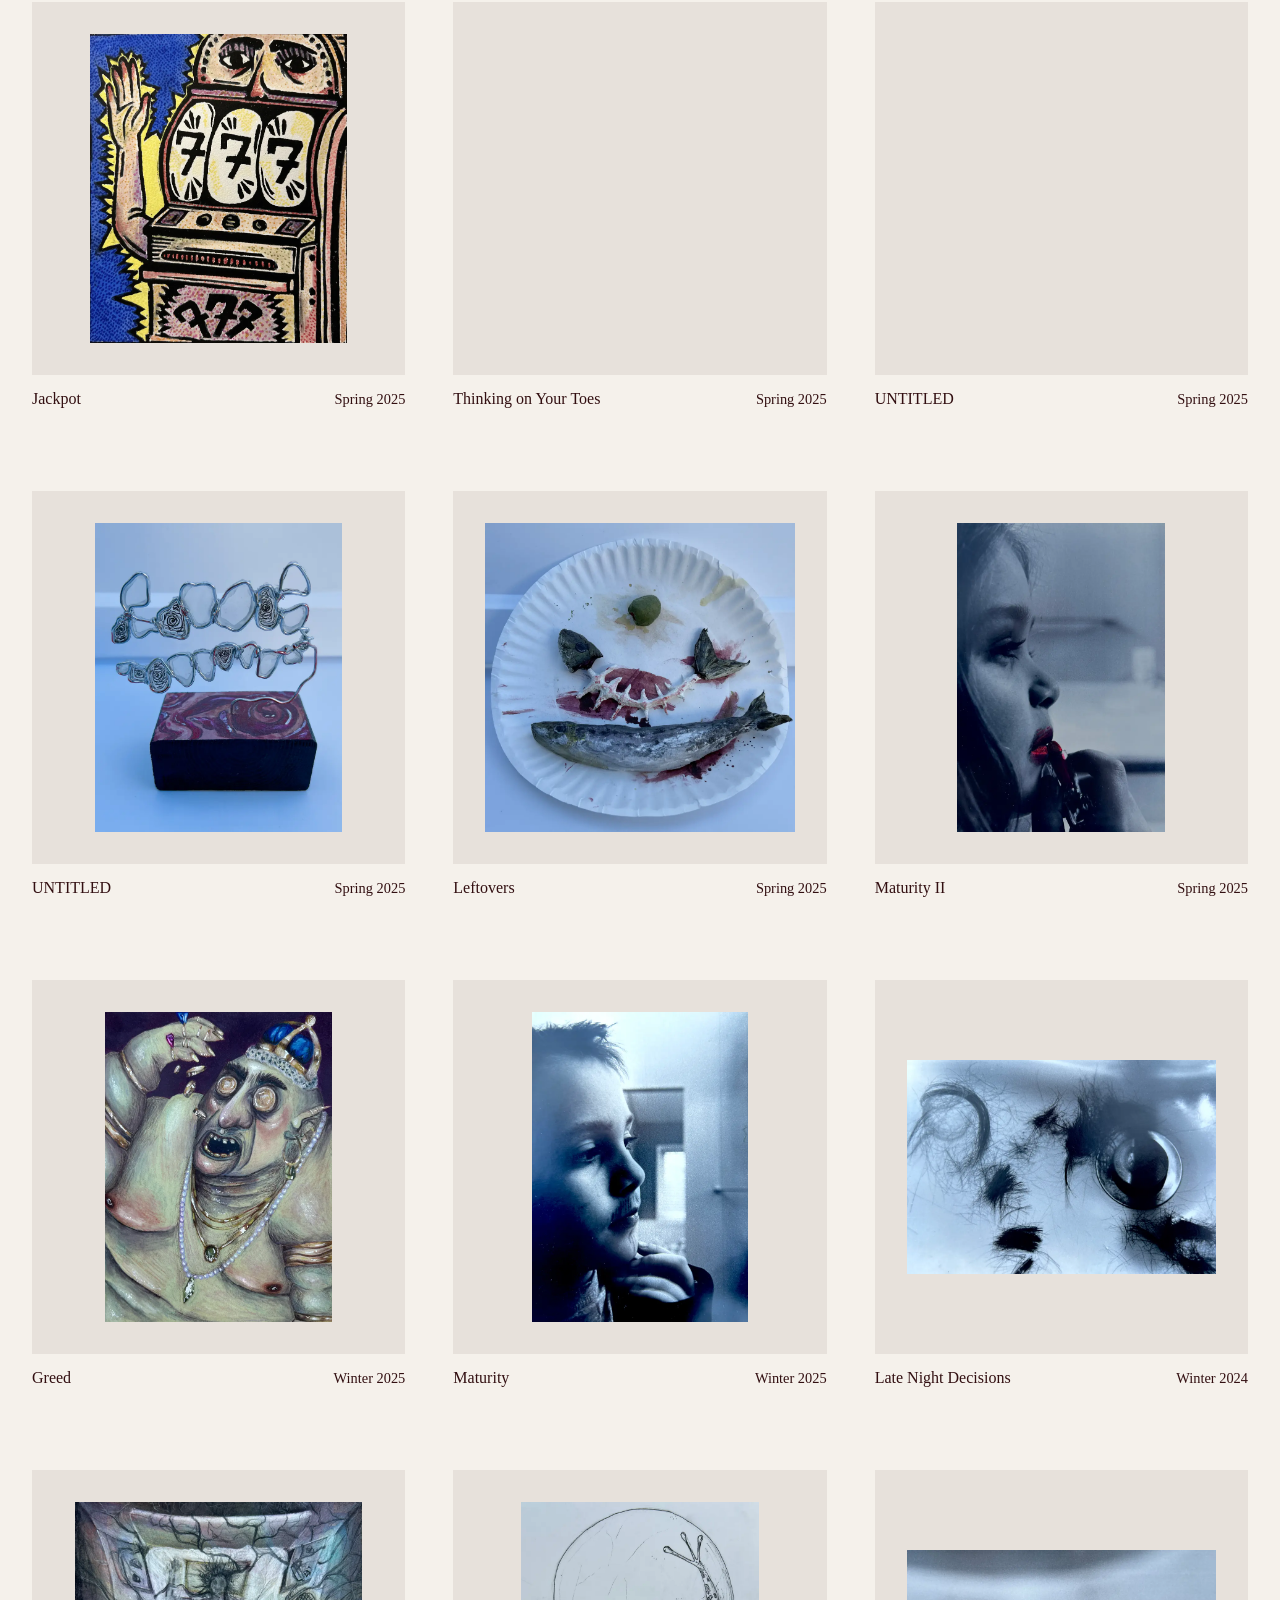
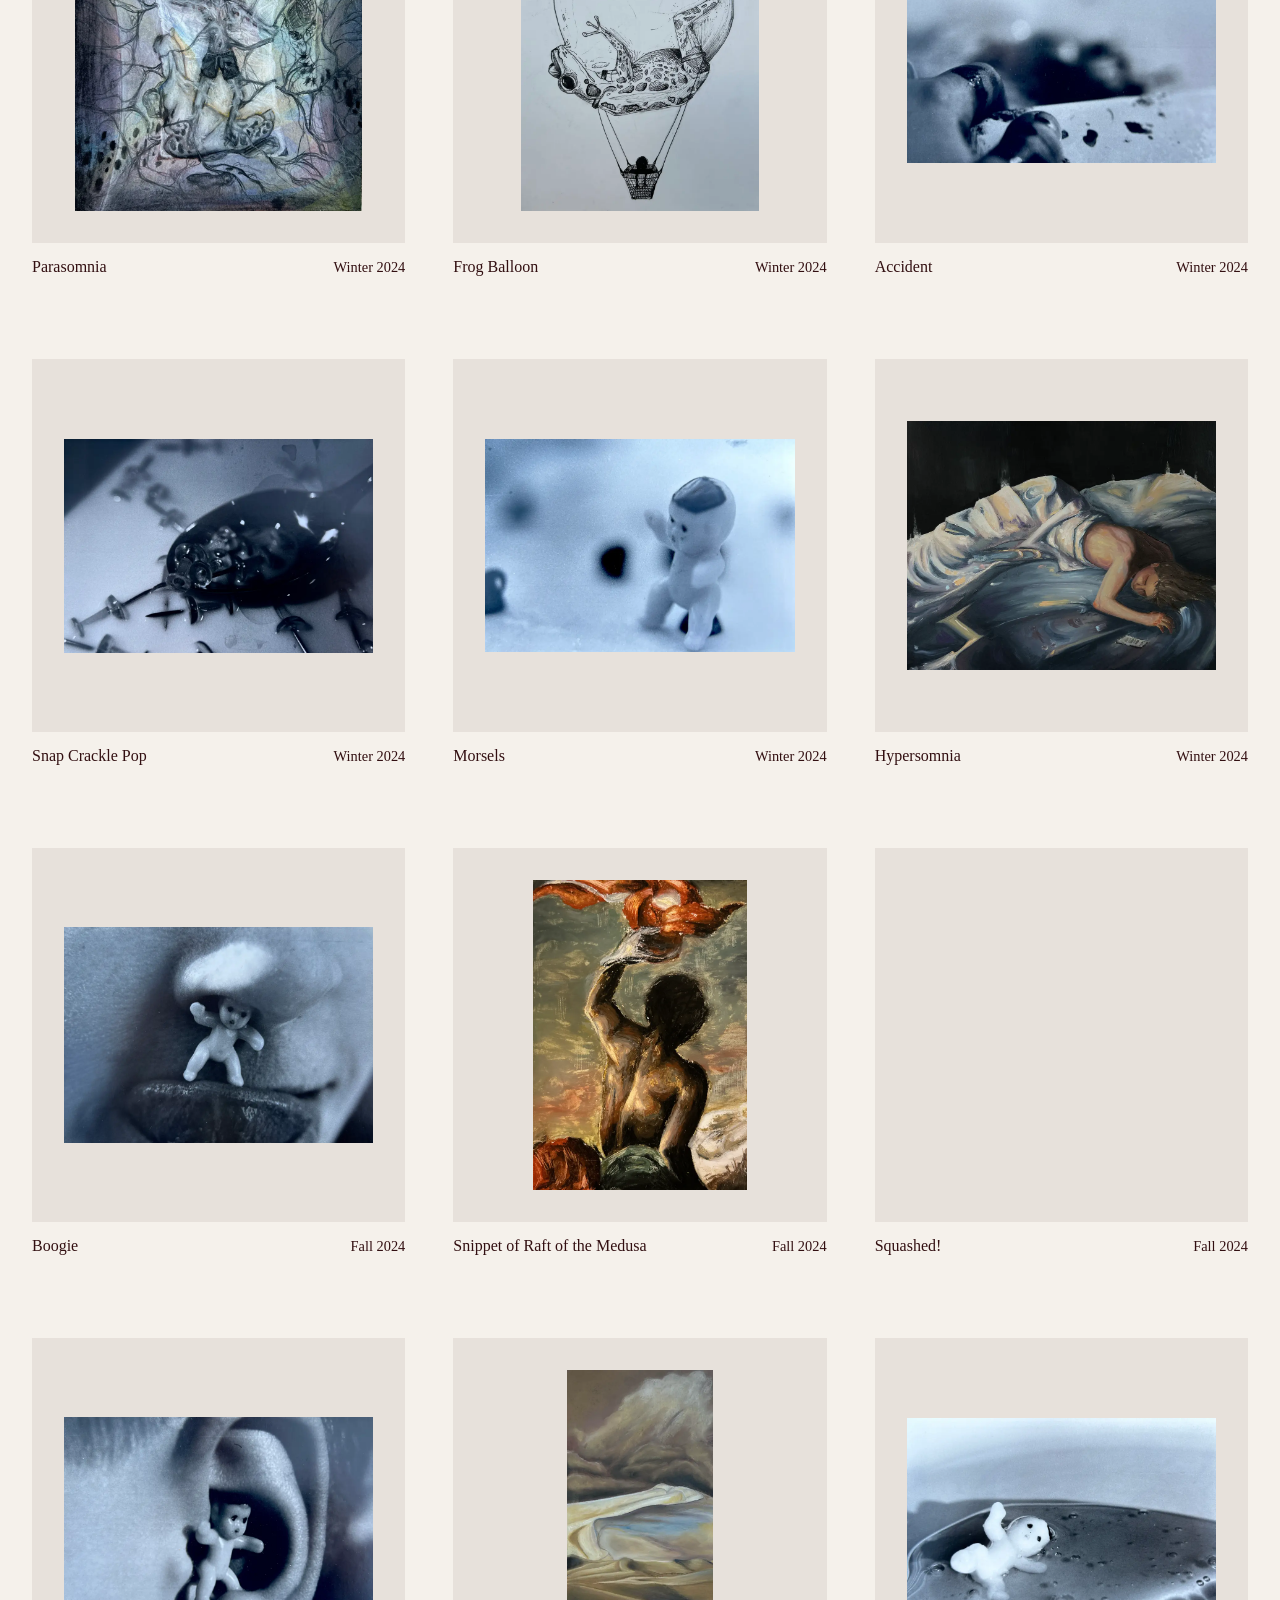
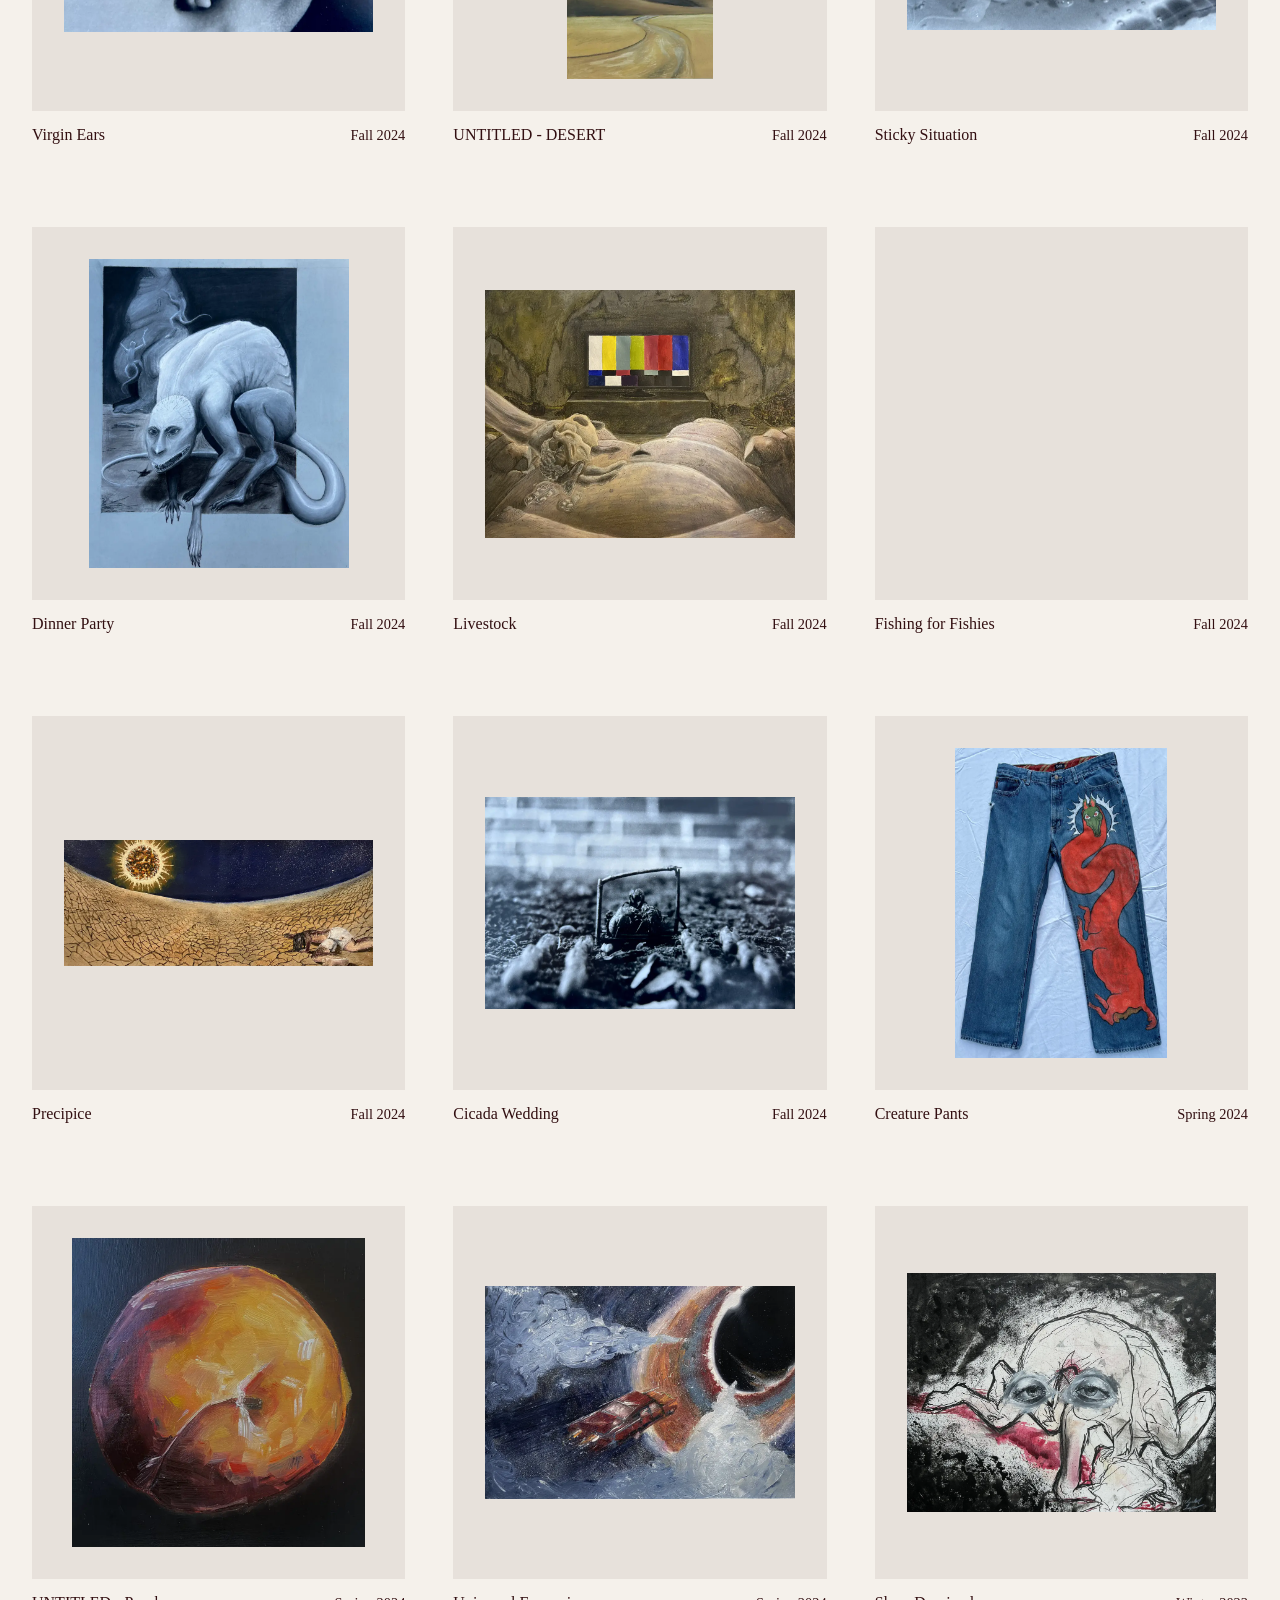
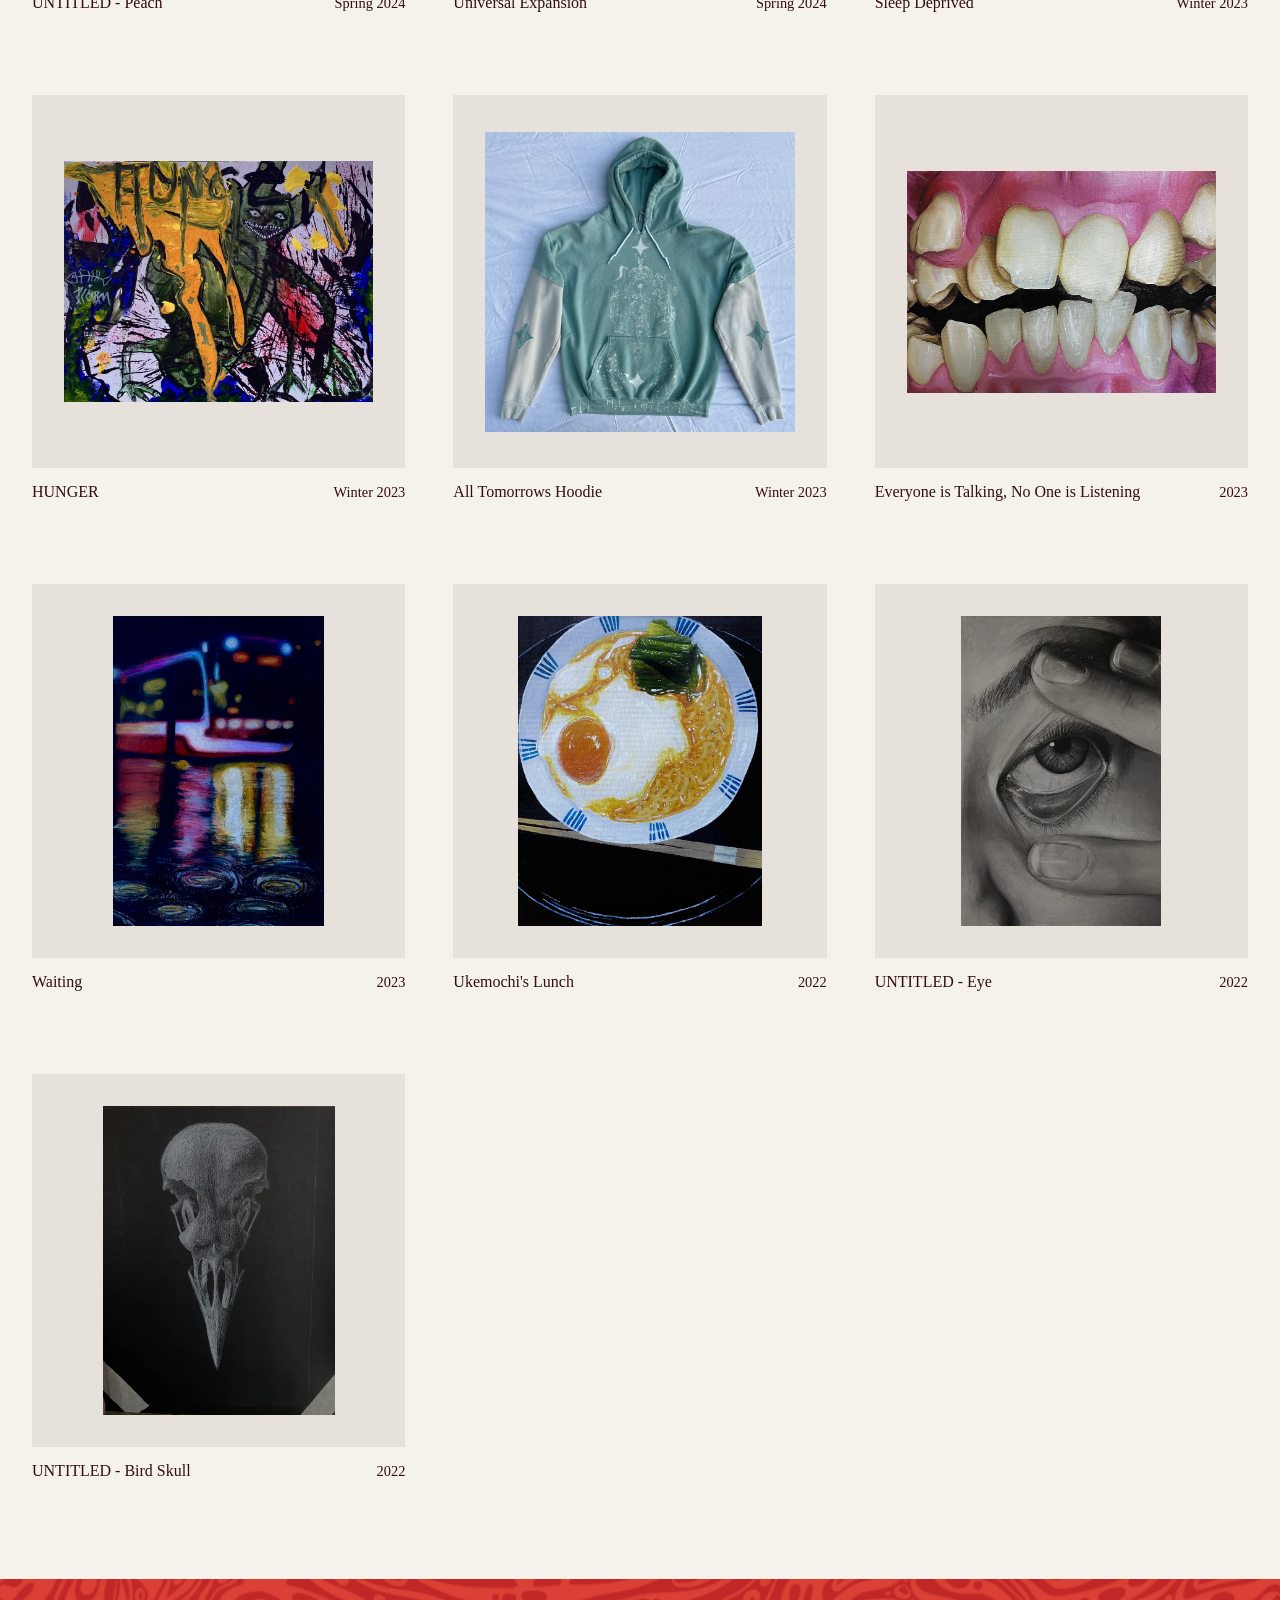
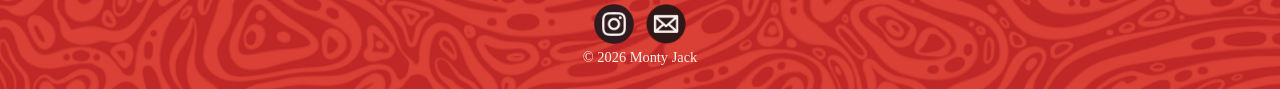
==== commit cf224777: "add SEO and descriptions jargon" ====
--- a/gallery/index.html
+++ b/gallery/index.html
@@ -6,6 +6,20 @@
     <meta name="viewport" content="width=device-width, initial-scale=1.0">
 
     <title>Gallery | Monty Jack</title>
+
+    <meta
+        name="description"
+        content="Browse fine art, 3D art, digital art, photography, sketches, and other work by Monty Jack."
+    >
+
+    <meta property="og:title" content="Gallery | Monty Jack">
+    <meta
+        property="og:description"
+        content="Browse fine art, 3D art, digital art, photography, sketches, and other work by Monty Jack."
+    >
+    <meta property="og:image" content="https://montyjack.com/assets/site/gallery-preview.jpg">
+    <meta property="og:url" content="https://montyjack.com/gallery/">
+    <meta property="og:type" content="website">
 
     <link rel="stylesheet" href="../css/site.css">
     <link rel="stylesheet" href="../css/gallery.css">
